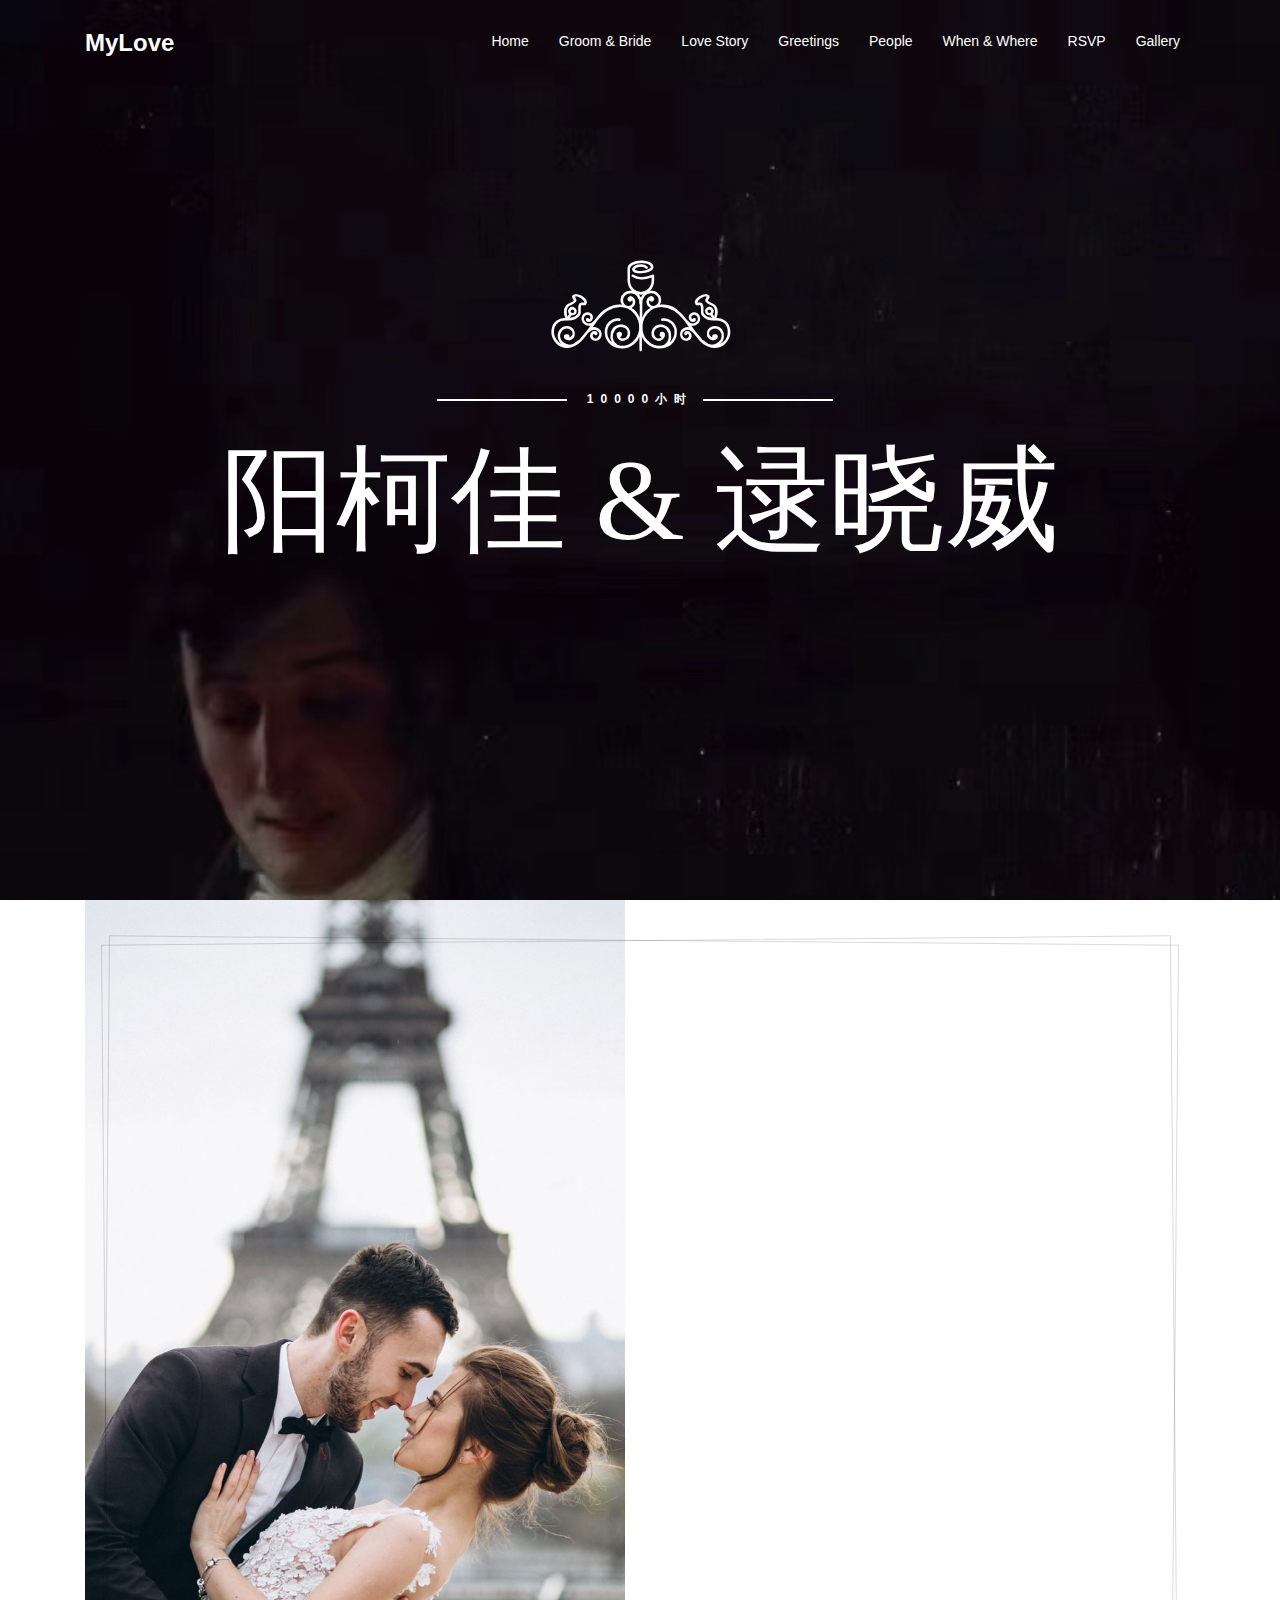
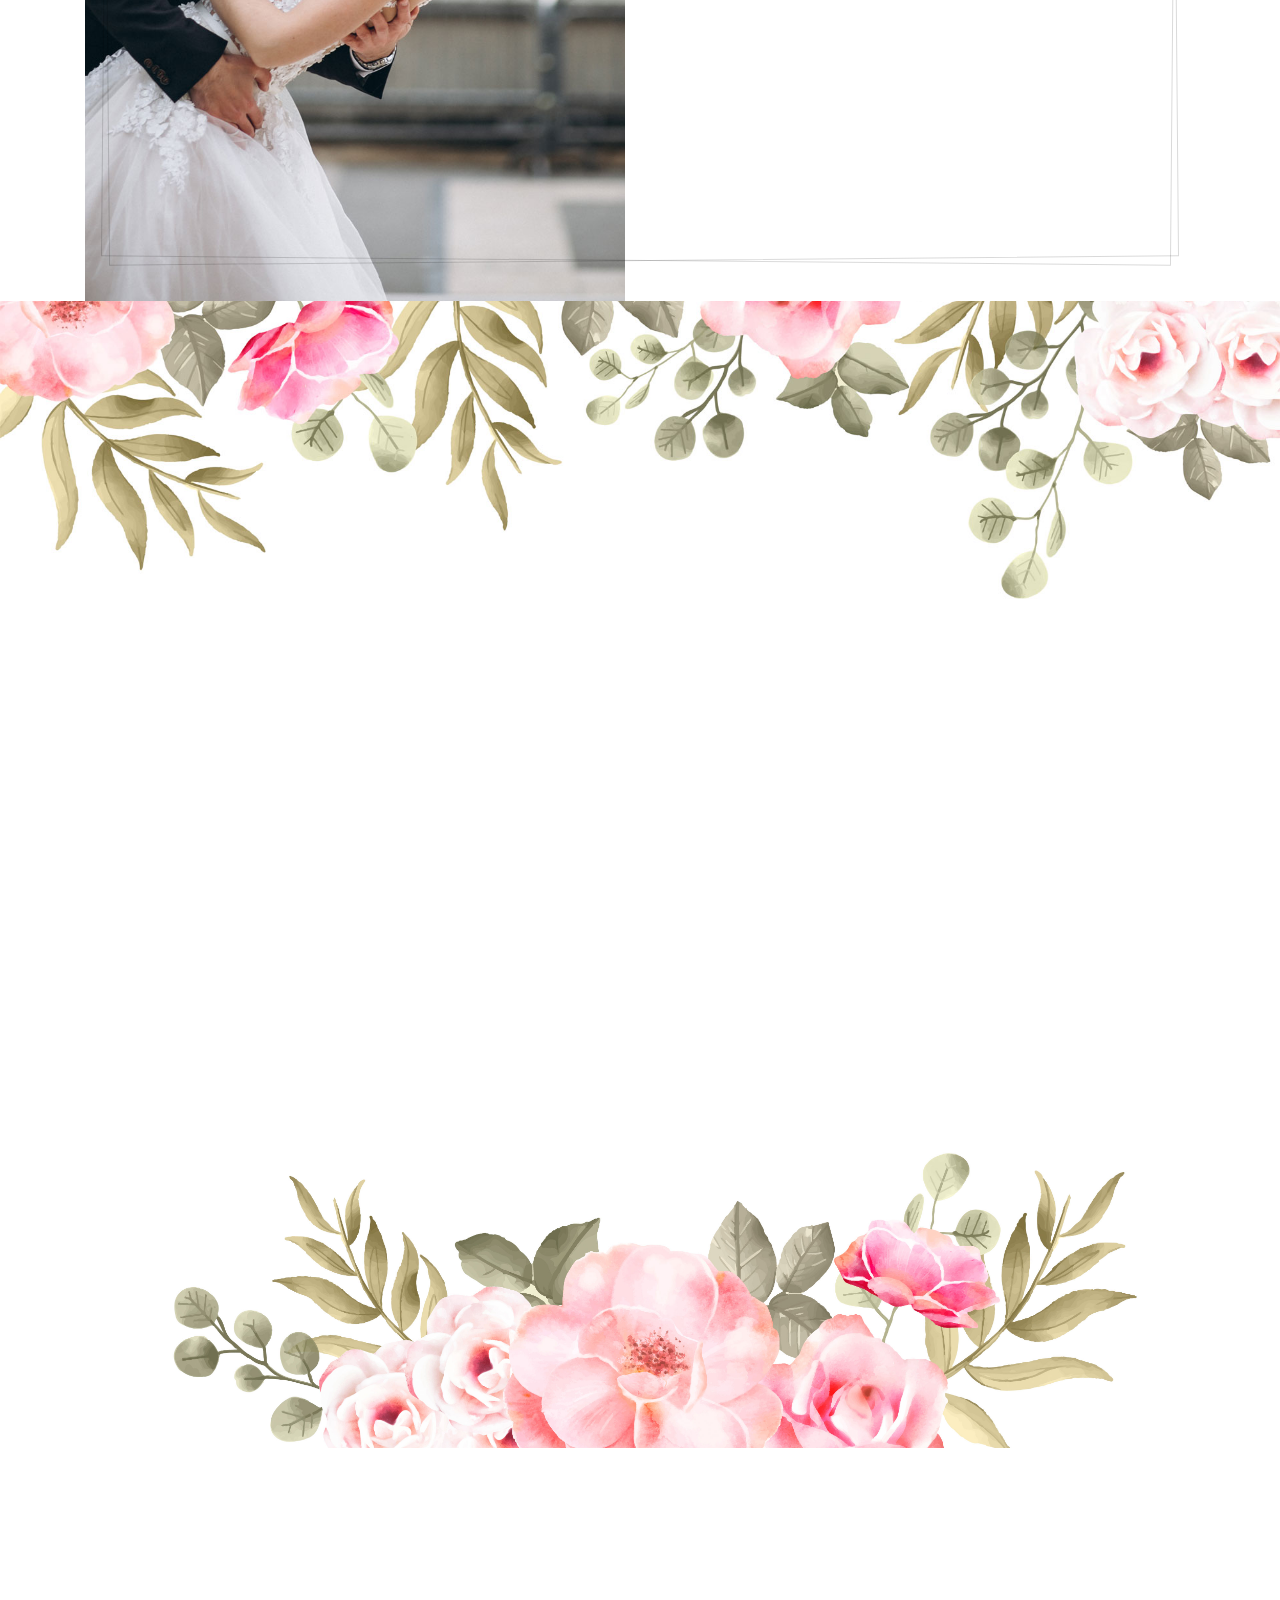
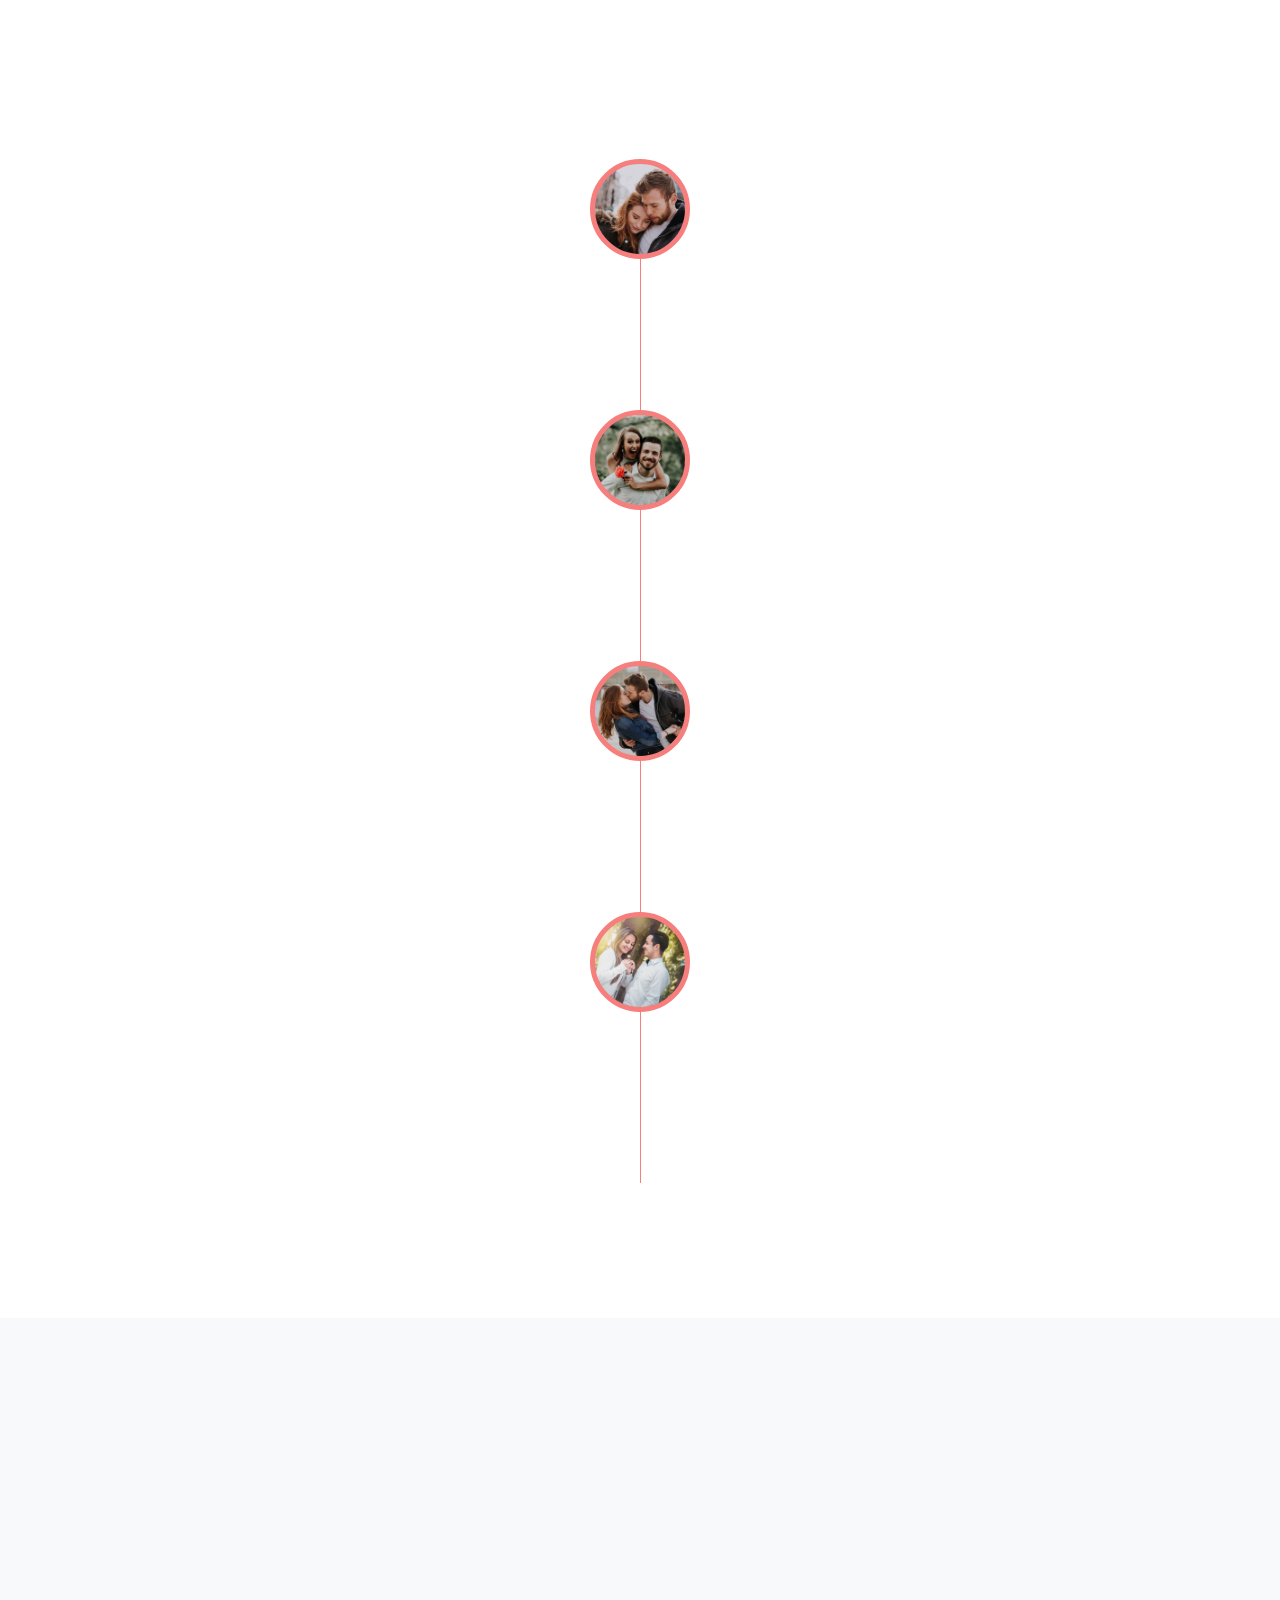
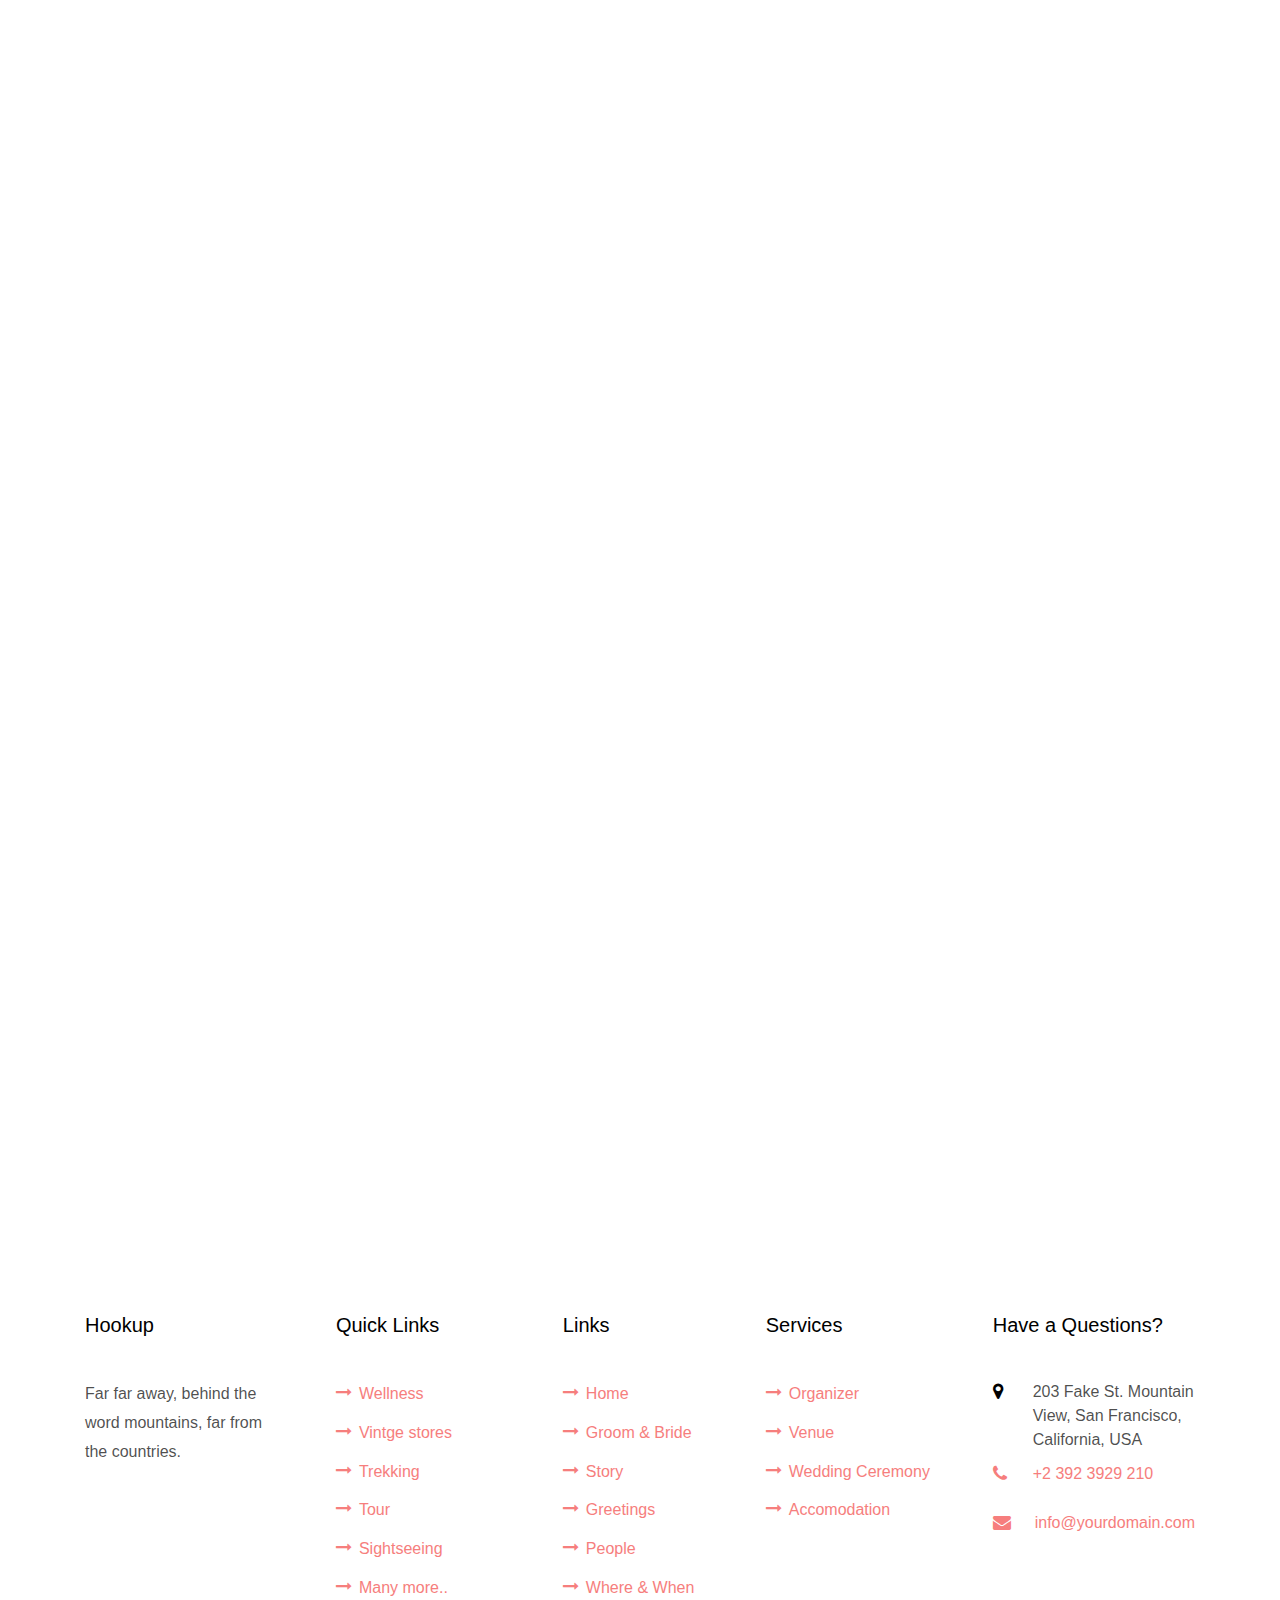
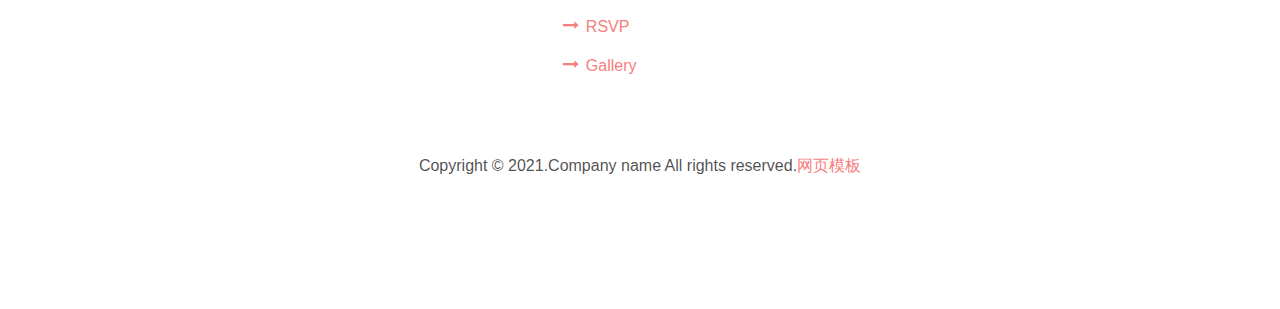
==== mylove/index.html @ 1fd3d2b0 "首页换成简历" ====
<!DOCTYPE html>
<html lang="en">
<head>
<title>Hookup - Free Bootstrap 4 Template by Colorlib</title>
<meta charset="utf-8">
<meta name="viewport" content="width=device-width, initial-scale=1, shrink-to-fit=no">

<link rel="stylesheet" href="static/css/open-iconic-bootstrap.min.css">
<link rel="stylesheet" href="static/css/animate.css">

<link rel="stylesheet" href="static/css/owl.carousel.min.css">
<link rel="stylesheet" href="static/css/owl.theme.default.min.css">
<link rel="stylesheet" href="static/css/magnific-popup.css">

<link rel="stylesheet" href="static/css/aos.css">

<link rel="stylesheet" href="static/css/ionicons.min.css">

<link rel="stylesheet" href="static/css/flaticon.css">
<link rel="stylesheet" href="static/css/icomoon.css">
<link rel="stylesheet" href="static/css/style.css">
</head>
<body data-spy="scroll" data-target=".site-navbar-target" data-offset="300">
<nav class="navbar navbar-expand-lg navbar-dark ftco_navbar bg-dark ftco-navbar-light site-navbar-target" id="ftco-navbar">
	<div class="container">
	  <a class="navbar-brand" href="">MyLove</a>
	  <button class="navbar-toggler js-fh5co-nav-toggle fh5co-nav-toggle" type="button" data-toggle="collapse" data-target="#ftco-nav" aria-controls="ftco-nav" aria-expanded="false" aria-label="Toggle navigation">
		<span class="oi oi-menu"></span> Menu
	  </button>

	  <div class="collapse navbar-collapse" id="ftco-nav">
		<ul class="navbar-nav nav ml-auto">
		  <li class="nav-item"><a href="#home-section" class="nav-link"><span>Home</span></a></li>
		  <li class="nav-item"><a href="#groom-bride-section" class="nav-link"><span>Groom &amp; Bride</span></a></li>
		  <li class="nav-item"><a href="#lovestory-section" class="nav-link"><span>Love Story</span></a></li>
		  <li class="nav-item"><a href="#greeting-section" class="nav-link"><span>Greetings</span></a></li>
		  <li class="nav-item"><a href="#people-section" class="nav-link"><span>People</span></a></li>
		  <li class="nav-item"><a href="#when-where-section" class="nav-link"><span>When &amp; Where</span></a></li>
		  <li class="nav-item"><a href="#rsvp-section" class="nav-link"><span>RSVP</span></a></li>
		  <li class="nav-item"><a href="#gallery-section" class="nav-link"><span>Gallery</span></a></li>
		</ul>
	  </div>
	</div>
  </nav>

  <section id="home" class="video-hero js-fullheight" style="height: 700px; background-image: url(static/image/bg_1.jpg); background-size:cover; background-position: top center;" data-stellar-background-ratio="0.5">
	<div class="overlay"></div>
		<a class="player" data-property="{videoURL:'#',containment:'#home', showControls:false, autoPlay:true, loop:true, mute:true, startAt:0, opacity:1, quality:'default',optimizeDisplay:true}"></a>
		<div class="container">
			<div class="row js-fullheight justify-content-center d-flex align-items-center">
				<div class="col-md-12">
					<div class="text text-center">
						<div class="icon">
							<span class="flaticon-rose-outline-variant-with-vines-and-leaves"></span>
						</div>
						<span class="subheading">10000小时</span>
						<h1>阳柯佳 &amp; 逯晓威</h1>
						<div id="timer" class="d-flex">
						  <div class="time" id="days"></div>
						  <div class="time pl-2" id="hours"></div>
						  <div class="time pl-4" id="minutes"></div>
						  <div class="time pl-4" id="seconds"></div>
						  <div class="time pl-4" id="seconds"></div>
						</div>
					</div>
				</div>
			</div>
		</div>
	</section>

	<section class="ftco-section ftco-about ftco-no-pt ftco-no-pb" id="groom-bride-section">
	<div class="container">
		<div class="row">
			<div class="col-md-12">
				<div class="wrap">
					<div class="row d-flex">
						<div class="col-md-6 d-flex">
							<div class="img d-flex align-self-stretch align-items-center" style="background-image:url(static/image/about.jpg);">
							</div>
						</div>
						<div class="col-md-6 py-md-5 text">
							<div class="py-md-4">
								<div class="row justify-content-start pb-3">
							  <div class="col-md-12 ftco-animate p-4 p-lg-5 text-center">
								<span class="subheading mb-4">Join us to celebrate <br>the wedding day of</span>
								<h2 class="mb-4">Francisco <span>&amp;</span> Laura</h2>
								<span class="icon flaticon-rose-variant-outline-with-vines"></span>
								<span class="subheading">Which is celebration on</span>
								<p class="time mb-4"><span>Dec | 28 | 2019</span></p>
								<span class="subheading mb-5">Starting at 2:00 <br> in the afternoon</span>
								<span class="subheading mb-5">Saint John Paul Church <br> in YorkNew.in</span>
							  </div>
							</div>
						</div>
					</div>
				</div>
			  </div>
		  </div>
		</div>
	</div>
</section>

<section class="ftco-section bg-section">
	<div class="overlay-top" style="background-image: url(static/image/top-bg.jpg);"></div>
	<div class="overlay-bottom" style="background-image: url(static/image/bottom-bg.jpg);"></div>
	<div class="container">
		<div class="row justify-content-center pb-5">
	  <div class="col-md-12 text-center heading-section ftco-animate">
		<span class="clone">Bride &amp; Groom</span>
		<h2 class="mb-3">Bride &amp; Groom</h2>
	  </div>
	</div>
	<div class="row justify-content-center">
		<div class="col-md-10">
			<div class="row">
				<div class="col-md-6 text-center d-flex align-items-stretch">
					<div class="bride-groom ftco-animate">
						<div class="img" style="background-image: url(static/image/groom.jpg);"></div>
						<div class="text mt-4 px-4">
							<h2>Francisco Fredricksen</h2>
							<p>Far far away, behind the word mountains, far from the countries Vokalia and Consonantia, there live the blind texts. Separated they live in Bookmarksgrove right at the coast of the Semantics, a large language ocean.</p>
						</div>
					</div>
				</div>
				<div class="col-md-6 text-center d-flex align-items-stretch">
					<div class="bride-groom ftco-animate">
						<div class="img" style="background-image: url(static/image/bride.jpg);"></div>
						<div class="text mt-4 px-4">
							<h2>Laura Moorey</h2>
							<p>Far far away, behind the word mountains, far from the countries Vokalia and Consonantia, there live the blind texts. Separated they live in Bookmarksgrove right at the coast of the Semantics, a large language ocean.</p>
						</div>
					</div>
				</div>
			</div>
		  </div>
	</div>
	</div>
</section>

<section class="ftco-section" id="lovestory-section">
	<div class="container">
		<div class="row justify-content-center pb-5">
	  <div class="col-md-12 text-center heading-section ftco-animate">
		<span class="clone">Love Story</span>
		<h2 class="mb-3">Love Story</h2>
	  </div>
	</div>
	<div class="row">
		<div class="col-md-12">
			<ul class="timeline animate-box">
						<li class="animate-box">
							<div class="timeline-badge" style="background-image:url(static/image/couple-1.jpg);"></div>
							<div class="timeline-panel ftco-animate text-md-right">
								<div class="overlay"></div>
								<div class="timeline-heading">
									<span class="date">June 10, 2021</span>
									<h3 class="timeline-title">First We Meet</h3>
								</div>
								<div class="timeline-body">
									<p>Far far away, behind the word mountains, far from the countries Vokalia and Consonantia, there live the blind texts. Separated they live in .</p>
								</div>
							</div>
						</li>
						<li class="timeline-inverted animate-box">
							<div class="timeline-badge" style="background-image:url(static/image/couple-2.jpg);"></div>
							<div class="timeline-panel ftco-animate">
								<div class="overlay overlay-2"></div>
								<div class="timeline-heading">
									<span class="date">June 10, 2021</span>
									<h3 class="timeline-title">First Date</h3>
								</div>
								<div class="timeline-body">
									<p>Far far away, behind the word mountains, far from the countries Vokalia and Consonantia, there live the blind texts. Separated they live in .</p>
								</div>
							</div>
						</li>
						<li class="animate-box">
							<div class="timeline-badge" style="background-image:url(static/image/couple-3.jpg);"></div>
							<div class="timeline-panel ftco-animate text-md-right">
								<div class="overlay"></div>
								<div class="timeline-heading">
									<span class="date">June 14, 2021</span>
									<h3 class="timeline-title">In A Relationship</h3>
								</div>
								<div class="timeline-body">
									<p>Far far away, behind the word mountains, far from the countries Vokalia and Consonantia, there live the blind texts. Separated they live in .</p>
								</div>
							</div>
						</li>
						<li class="timeline-inverted animate-box">
							<div class="timeline-badge" style="background-image:url(static/image/couple-4.jpg);"></div>
							<div class="timeline-panel ftco-animate">
								<div class="overlay overlay-2"></div>
								<div class="timeline-heading">
									<span class="date">May. 10, 2019</span>
									<h3 class="timeline-title">We're Engaged</h3>
								</div>
								<div class="timeline-body">
									<p>Far far away, behind the word mountains, far from the countries Vokalia and Consonantia, there live the blind texts. Separated they live in .</p>
								</div>
							</div>
						</li>
				</ul>
		</div>
	</div>
	</div>
</section>

<section class="ftco-section bg-light" id="greeting-section">
	<div class="container">
		<div class="row justify-content-center pb-5">
	  <div class="col-md-12 text-center heading-section ftco-animate">
		<span class="clone">Testimony</span>
		<h2 class="mb-3">Sweet Messages</h2>
	  </div>
	</div>
	<div class="row ftco-animate">
	  <div class="col-md-12">
		<div class="carousel-testimony owl-carousel ftco-owl">
		  <div class="item">
			<div class="testimony-wrap py-4">
			  <div class="text">
				<p class="mb-4">Far far away, behind the word mountains, far from the countries Vokalia and Consonantia, there live the blind texts.</p>
				<div class="d-flex align-items-center">
					<div class="user-img" style="background-image: url(static/image/person_1.jpg)"></div>
					<div class="pl-3">
						<p class="name">Roger Scott</p>
						<span class="position">Marketing Manager</span>
					  </div>
				  </div>
			  </div>
			</div>
		  </div>
		  <div class="item">
			<div class="testimony-wrap py-4">
			  <div class="text">
				<p class="mb-4">Far far away, behind the word mountains, far from the countries Vokalia and Consonantia, there live the blind texts.</p>
				<div class="d-flex align-items-center">
					<div class="user-img" style="background-image: url(static/image/person_2.jpg)"></div>
					<div class="pl-3">
						<p class="name">Roger Scott</p>
						<span class="position">Marketing Manager</span>
					  </div>
				  </div>
			  </div>
			</div>
		  </div>
		  <div class="item">
			<div class="testimony-wrap py-4">
			  <div class="text">
				<p class="mb-4">Far far away, behind the word mountains, far from the countries Vokalia and Consonantia, there live the blind texts.</p>
				<div class="d-flex align-items-center">
					<div class="user-img" style="background-image: url(static/image/person_3.jpg)"></div>
					<div class="pl-3">
						<p class="name">Roger Scott</p>
						<span class="position">Marketing Manager</span>
					  </div>
				  </div>
			  </div>
			</div>
		  </div>
		  <div class="item">
			<div class="testimony-wrap py-4">
			  <div class="text">
				<p class="mb-4">Far far away, behind the word mountains, far from the countries Vokalia and Consonantia, there live the blind texts.</p>
				<div class="d-flex align-items-center">
					<div class="user-img" style="background-image: url(static/image/person_1.jpg)"></div>
					<div class="pl-3">
						<p class="name">Roger Scott</p>
						<span class="position">Marketing Manager</span>
					  </div>
				  </div>
			  </div>
			</div>
		  </div>
		  <div class="item">
			<div class="testimony-wrap py-4">
			  <div class="text">
				<p class="mb-4">Far far away, behind the word mountains, far from the countries Vokalia and Consonantia, there live the blind texts.</p>
				<div class="d-flex align-items-center">
					<div class="user-img" style="background-image: url(static/image/person_2.jpg)"></div>
					<div class="pl-3">
						<p class="name">Roger Scott</p>
						<span class="position">Marketing Manager</span>
					  </div>
				  </div>
			  </div>
			</div>
		  </div>
		</div>
	  </div>
	</div>
	</div>
</section>

<section class="ftco-section" id="people-section">
	<div class="container-fluid px-md-5">
		<div class="row justify-content-center pb-5">
	  <div class="col-md-12 text-center heading-section ftco-animate">
		<span class="clone">People</span>
		<h2 class="mb-3">Family &amp; Friends</h2>
	  </div>
	</div>
	<div class="row">
		<div class="col-md-12">
			<div class="carousel-friends owl-carousel ftco-owl ftco-animate">
				<div class="item">
			<div class="people text-center">
						<div class="img" style="background-image: url(static/image/groom-men-1.jpg);"></div>
						<div class="text">
							<h3>Mark Tomy</h3>
							<span>Groomsmen</span>
						</div>
					</div>
		  </div>
		  <div class="item">
			<div class="people text-center">
						<div class="img" style="background-image: url(static/image/groom-men-2.jpg);"></div>
						<div class="text">
							<h3>John Henceworth</h3>
							<span>Groomsmen</span>
						</div>
					</div>
		  </div>
		  <div class="item">
			<div class="people text-center">
						<div class="img" style="background-image: url(static/image/groom-men-3.jpg);"></div>
						<div class="text">
							<h3>Rey Cooper</h3>
							<span>Groomsmen</span>
						</div>
					</div>
		  </div>
		  <div class="item">
			<div class="people text-center">
						<div class="img" style="background-image: url(static/image/groom-men-4.jpg);"></div>
						<div class="text">
							<h3>Robert Chan</h3>
							<span>Groomsmen</span>
						</div>
					</div>
		  </div>
		  <div class="item">
			<div class="people text-center">
						<div class="img" style="background-image: url(static/image/bridesmaid-1.jpg);"></div>
						<div class="text">
							<h3>Rose Jones</h3>
							<span>Bridesmaid</span>
						</div>
					</div>
		  </div>
		  <div class="item">
			<div class="people text-center">
						<div class="img" style="background-image: url(static/image/bridesmaid-2.jpg);"></div>
						<div class="text">
							<h3>Mary Dell</h3>
							<span>Bridesmaid</span>
						</div>
					</div>
		  </div>
		  <div class="item">
			<div class="people text-center">
						<div class="img" style="background-image: url(static/image/bridesmaid-3.jpg);"></div>
						<div class="text">
							<h3>Alicia Brean</h3>
							<span>Bridesmaid</span>
						</div>
					</div>
		  </div>
		  <div class="item">
			<div class="people text-center">
						<div class="img" style="background-image: url(static/image/bridesmaid-4.jpg);"></div>
						<div class="text">
							<h3>Angel Worth</h3>
							<span>Bridesmaid</span>
						</div>
					</div>
		  </div>
			</div>
		</div>
	</div>
	</div>
</section>

<section class="ftco-section bg-light" id="when-where-section">
	<div class="container">
		<div class="row justify-content-center pb-5">
	  <div class="col-md-12 text-center heading-section ftco-animate">
		<span class="clone">Place</span>
		<h2 class="mb-3">Place &amp; Time</h2>
	  </div>
	</div>
	<div class="row">
		<div class="col-md-4 ftco-animate">
			<div class="place img" style="background-image: url(static/image/place-1.jpg);">
				<div class="text text-center">
					<span class="icon flaticon-reception-bell"></span>
					<h3>The Reception</h3>
					<p><span>Saturday, 28, 2019</span><br><span>02:00 pm-10:00 pm</span></p>
					<p><span>203 Fake St. Mountain View, San Francisco, California, USA</span></p>
					<p><a href="#">+0 (123) 456 78 910</a></p>
					<p><a href="#" class="btn-custom">See Map</a></p>
				</div>
			</div>
		</div>
		<div class="col-md-4 ftco-animate">
			<div class="place img" style="background-image: url(static/image/place-2.jpg);">
				<div class="text text-center">
					<span class="icon flaticon-wedding-kiss"></span>
					<h3>The Ceremony</h3>
					<p><span>Saturday, 28, 2019</span><br><span>02:00 pm-10:00 pm</span></p>
					<p><span>203 Fake St. Mountain View, San Francisco, California, USA</span></p>
					<p><a href="#">+0 (123) 456 78 910</a></p>
					<p><a href="#" class="btn-custom">See Map</a></p>
				</div>
			</div>
		</div>
		<div class="col-md-4 ftco-animate">
			<div class="place img" style="background-image: url(static/image/place-3.jpg);">
				<div class="text text-center">
					<span class="icon flaticon-cake"></span>
					<h3>The Party</h3>
					<p><span>Saturday, 28, 2019</span><br><span>02:00 pm-10:00 pm</span></p>
					<p><span>203 Fake St. Mountain View, San Francisco, California, USA</span></p>
					<p><a href="#">+0 (123) 456 78 910</a></p>
					<p><a href="#" class="btn-custom">See Map</a></p>
				</div>
			</div>
		</div>
	</div>
	</div>
</section>

<section class="ftco-section bg-secondary" id="rsvp-section">
	<div class="container">
		<div class="row justify-content-center pb-5">
	  <div class="col-md-12 text-center heading-section ftco-animate">
		<span class="clone">RSVP</span>
		<h2 class="mb-3">Are Your Attending?</h2>
	  </div>
	</div>
	<div class="row justify-content-center">
		<div class="col-md-7">
			<form action="#" class="rsvp-form ftco-animate">
					<div class="">
						<div class="form-group">
							<input type="text" class="form-control" placeholder="Name">
						</div>
						<div class="form-group">
							<input type="text" class="form-control" placeholder="Your email">
						</div>
					</div>
					<div class="">
						<div class="form-group">
							<div class="form-field">
						<div class="select-wrap">
				  <div class="icon d-flex align-items-center justify-content-center"><span class="ion-ios-arrow-down"></span></div>
				  <select name="" id="" class="form-control">
					<option value="">Guest</option>
					<option value="">1</option>
					<option value="">2</option>
					<option value="">3</option>
					<option value="">4</option>
					<option value="">5</option>
				  </select>
				</div>
				  </div>
						</div>
					</div>
					<div class="">
						<div class="form-group">
				  <textarea name="" id="" cols="30" rows="2" class="form-control" placeholder="Message"></textarea>
				</div>
				<div class="form-group">
				  <input type="submit" value="I am attending" class="btn btn-primary py-3 px-4">
				</div>
					</div>
				</form>
		</div>
	</div>
	</div>
</section>

<section class="ftco-section" id="gallery-section">
	<div class="container-fluid px-md-4">
		<div class="row justify-content-center pb-5">
	  <div class="col-md-12 text-center heading-section ftco-animate">
		<span class="clone">Photos</span>
		<h2 class="mb-3">Gallery</h2>
	  </div>
	</div>
	<div class="row">
		<div class="col-md-3 ftco-animate">
			<a href="files/gallery-1.jpg" class="gallery img image-popup d-flex align-items-center justify-content-center" style="background-image: url();">
				<div class="icon d-flex align-items-center justify-content-center"><span class="ion-ios-image"></span></div>
			</a>
		</div>
		<div class="col-md-3 ftco-animate">
			<a href="files/gallery-2.jpg" class="gallery img image-popup d-flex align-items-center justify-content-center" style="background-image: url(static/image/gallery-2.jpg);">
				<div class="icon d-flex align-items-center justify-content-center"><span class="ion-ios-image"></span></div>
			</a>
		</div>
		<div class="col-md-3 ftco-animate">
			<a href="files/gallery-3.jpg" class="gallery img image-popup d-flex align-items-center justify-content-center" style="background-image: url(static/image/gallery-3.jpg);">
				<div class="icon d-flex align-items-center justify-content-center"><span class="ion-ios-image"></span></div>
			</a>
		</div>
		<div class="col-md-3 ftco-animate">
			<a href="files/gallery-4.jpg" class="gallery img image-popup d-flex align-items-center justify-content-center" style="background-image: url(static/image/gallery-4.jpg);">
				<div class="icon d-flex align-items-center justify-content-center"><span class="ion-ios-image"></span></div>
			</a>
		</div>
		<div class="col-md-3 ftco-animate">
			<a href="files/gallery-5.jpg" class="gallery img image-popup d-flex align-items-center justify-content-center" style="background-image: url(static/image/gallery-5.jpg);">
				<div class="icon d-flex align-items-center justify-content-center"><span class="ion-ios-image"></span></div>
			</a>
		</div>
		<div class="col-md-3 ftco-animate">
			<a href="files/gallery-6.jpg" class="gallery img image-popup d-flex align-items-center justify-content-center" style="background-image: url(static/image/gallery-6.jpg);">
				<div class="icon d-flex align-items-center justify-content-center"><span class="ion-ios-image"></span></div>
			</a>
		</div>
		<div class="col-md-3 ftco-animate">
			<a href="files/gallery-7.jpg" class="gallery img image-popup d-flex align-items-center justify-content-center" style="background-image: url(static/image/gallery-7.jpg);">
				<div class="icon d-flex align-items-center justify-content-center"><span class="ion-ios-image"></span></div>
			</a>
		</div>
		<div class="col-md-3 ftco-animate">
			<a href="files/gallery-8.jpg" class="gallery img image-popup d-flex align-items-center justify-content-center" style="background-image: url(static/image/gallery-8.jpg);">
				<div class="icon d-flex align-items-center justify-content-center"><span class="ion-ios-image"></span></div>
			</a>
		</div>
	</div>
	</div>
</section>

<footer class="ftco-footer ftco-section">
	<div class="overlay"></div>
  <div class="container">
	<div class="row mb-5">
	  <div class="col-md">
		<div class="ftco-footer-widget mb-4">
		  <h2 class="ftco-heading-2">Hookup</h2>
		  <p>Far far away, behind the word mountains, far from the countries.</p>
		  <ul class="ftco-footer-social list-unstyled mt-5">
			<li class="ftco-animate"><a href="#"><span class="icon-twitter"></span></a></li>
			<li class="ftco-animate"><a href="#"><span class="icon-facebook"></span></a></li>
			<li class="ftco-animate"><a href="#"><span class="icon-instagram"></span></a></li>
		  </ul>
		</div>
	  </div>
	  <div class="col-md">
		<div class="ftco-footer-widget mb-4 ml-md-4">
		  <h2 class="ftco-heading-2">Quick Links</h2>
		  <ul class="list-unstyled">
			<li><a href="#"><span class="icon-long-arrow-right mr-2"></span>Wellness</a></li>
			<li><a href="#"><span class="icon-long-arrow-right mr-2"></span>Vintge stores</a></li>
			<li><a href="#"><span class="icon-long-arrow-right mr-2"></span>Trekking</a></li>
			<li><a href="#"><span class="icon-long-arrow-right mr-2"></span>Tour</a></li>
			<li><a href="#"><span class="icon-long-arrow-right mr-2"></span>Sightseeing</a></li>
			<li><a href="#"><span class="icon-long-arrow-right mr-2"></span>Many more..</a></li>
		  </ul>
		</div>
	  </div>
	  <div class="col-md">
		<div class="ftco-footer-widget mb-4 ml-md-4">
		  <h2 class="ftco-heading-2">Links</h2>
		  <ul class="list-unstyled">
			<li><a href="#"><span class="icon-long-arrow-right mr-2"></span>Home</a></li>
			<li><a href="#"><span class="icon-long-arrow-right mr-2"></span>Groom &amp; Bride</a></li>
			<li><a href="#"><span class="icon-long-arrow-right mr-2"></span>Story</a></li>
			<li><a href="#"><span class="icon-long-arrow-right mr-2"></span>Greetings</a></li>
			<li><a href="#"><span class="icon-long-arrow-right mr-2"></span>People</a></li>
			<li><a href="#"><span class="icon-long-arrow-right mr-2"></span>Where &amp; When</a></li>
			<li><a href="#"><span class="icon-long-arrow-right mr-2"></span>RSVP</a></li>
			<li><a href="#"><span class="icon-long-arrow-right mr-2"></span>Gallery</a></li>
		  </ul>
		</div>
	  </div>
	  <div class="col-md">
		 <div class="ftco-footer-widget mb-4">
		  <h2 class="ftco-heading-2">Services</h2>
		  <ul class="list-unstyled">
			<li><a href="#"><span class="icon-long-arrow-right mr-2"></span>Organizer</a></li>
			<li><a href="#"><span class="icon-long-arrow-right mr-2"></span>Venue</a></li>
			<li><a href="#"><span class="icon-long-arrow-right mr-2"></span>Wedding Ceremony</a></li>
			<li><a href="#"><span class="icon-long-arrow-right mr-2"></span>Accomodation</a></li>
		  </ul>
		</div>
	  </div>
	  <div class="col-md">
		<div class="ftco-footer-widget mb-4">
			<h2 class="ftco-heading-2">Have a Questions?</h2>
			<div class="block-23 mb-3">
			  <ul>
				<li><span class="icon icon-map-marker"></span><span class="text">203 Fake St. Mountain View, San Francisco, California, USA</span></li>
				<li><a href="#"><span class="icon icon-phone"></span><span class="text">+2 392 3929 210</span></a></li>
				<li><a href="#"><span class="icon icon-envelope pr-4"></span><span class="text">info@yourdomain.com</span></a></li>
			  </ul>
			</div>
		</div>
	  </div>
	</div>
	<div class="row">
	  <div class="col-md-12 text-center">

		<p>Copyright &copy; 2021.Company name All rights reserved.<a target="_blank" href="https://sc.chinaz.com/moban/">&#x7F51;&#x9875;&#x6A21;&#x677F;</a></p>
	  </div>
	</div>
  </div>
</footer>

<!-- loader -->
<div id="ftco-loader" class="show fullscreen"><svg class="circular" width="48px" height="48px"><circle class="path-bg" cx="24" cy="24" r="22" fill="none" stroke-width="4" stroke="#eeeeee"></circle><circle class="path" cx="24" cy="24" r="22" fill="none" stroke-width="4" stroke-miterlimit="10" stroke="#F96D00"></circle></svg></div>


<script src="static/js/jquery.min.js"></script>
<script src="static/js/jquery-migrate-3.0.1.min.js"></script>
<script src="static/js/popper.min.js"></script>
<script src="static/js/bootstrap.min.js"></script>
<script src="static/js/jquery.easing.1.3.js"></script>
<script src="static/js/jquery.waypoints.min.js"></script>
<script src="static/js/jquery.stellar.min.js"></script>
<script src="static/js/owl.carousel.min.js"></script>
<script src="static/js/jquery.magnific-popup.min.js"></script>
<script src="static/js/aos.js"></script>
<script src="static/js/jquery.animateNumber.min.js"></script>
<script src="static/js/jquery.mb.YTPlayer.min.js"></script>
<script src="static/js/scrollax.min.js"></script>
<script src="static/js/google-map.js"></script>

<script src="static/js/main.js"></script>

</body>
</html>
---- mylove/static/css/flaticon.css ----
/*
  	Flaticon icon font: Flaticon
  	Creation date: 04/01/2019 13:45
  	*/


@font-face {
  font-family: "Flaticon";
  src: url("../font/Flaticon.eot");
  src: url("../font/Flaticon.eot#iefix") format("embedded-opentype"),
       url("../font/Flaticon.woff") format("woff"),
       url("../font/Flaticon.ttf") format("truetype"),
       url("https://www.17sucai.com/preview/2413762/2021-11-25/hunqing%20mb/%E2%95%97%CE%98%E2%95%9F%E2%88%9E%E2%95%A7%E2%88%9E%E2%95%99%C2%AA%E2%95%A9%E2%95%9C%E2%94%80%C3%BA%E2%96%91%CF%83/fonts/flaticon/font/Flaticon.svg#Flaticon") format("svg");
  font-weight: normal;
  font-style: normal;
}

@media screen and (-webkit-min-device-pixel-ratio:0) {
  @font-face {
    font-family: "Flaticon";
    src: url("https://www.17sucai.com/preview/2413762/2021-11-25/hunqing%20mb/%E2%95%97%CE%98%E2%95%9F%E2%88%9E%E2%95%A7%E2%88%9E%E2%95%99%C2%AA%E2%95%A9%E2%95%9C%E2%94%80%C3%BA%E2%96%91%CF%83/fonts/flaticon/font/Flaticon.svg#Flaticon") format("svg");
  }
}

[class^="flaticon-"]:before, [class*=" flaticon-"]:before,
[class^="flaticon-"]:after, [class*=" flaticon-"]:after {   
  font-family: Flaticon;
  font-style: normal;
  font-weight: normal;
  font-variant: normal;
  text-transform: none;
  line-height: 0;

  /* Better Font Rendering =========== */
  -webkit-font-smoothing: antialiased;
  -moz-osx-font-smoothing: grayscale;
}

.flaticon-rose-variant-outline-with-vines:before { content: "\f100"; }
.flaticon-rose-outline-variant-with-vines-and-leaves:before { content: "\f101"; }
.flaticon-reception-bell:before { content: "\f102"; }
.flaticon-wedding-kiss:before { content: "\f103"; }
.flaticon-cake:before { content: "\f104"; }
---- mylove/static/css/icomoon.css ----
@font-face {
  font-family: 'icomoon';
  src:  url('../font/icomoon.eot');
  src:  url('../font/icomoon.eot#iefix') format('embedded-opentype'),
    url('../font/icomoon.ttf') format('truetype'),
    url('../font/icomoon.woff') format('woff'),
    url('https://www.17sucai.com/preview/2413762/2021-11-25/hunqing%20mb/%E2%95%97%CE%98%E2%95%9F%E2%88%9E%E2%95%A7%E2%88%9E%E2%95%99%C2%AA%E2%95%A9%E2%95%9C%E2%94%80%C3%BA%E2%96%91%CF%83/fonts/icomoon/icomoon.svg?6tt51o#icomoon') format('svg');
  font-weight: normal;
  font-style: normal;
}

[class^="icon-"], [class*=" icon-"] {
  /* use !important to prevent issues with browser extensions that change fonts */
  font-family: 'icomoon' !important;
  speak: none;
  font-style: normal;
  font-weight: normal;
  font-variant: normal;
  text-transform: none;
  line-height: 1;

  /* Better Font Rendering =========== */
  -webkit-font-smoothing: antialiased;
  -moz-osx-font-smoothing: grayscale;
}

.icon-asterisk:before {
  content: "\f069";
}
.icon-plus:before {
  content: "\f067";
}
.icon-question:before {
  content: "\f128";
}
.icon-minus:before {
  content: "\f068";
}
.icon-glass:before {
  content: "\f000";
}
.icon-music:before {
  content: "\f001";
}
.icon-search:before {
  content: "\f002";
}
.icon-envelope-o:before {
  content: "\f003";
}
.icon-heart:before {
  content: "\f004";
}
.icon-star:before {
  content: "\f005";
}
.icon-star-o:before {
  content: "\f006";
}
.icon-user:before {
  content: "\f007";
}
.icon-film:before {
  content: "\f008";
}
.icon-th-large:before {
  content: "\f009";
}
.icon-th:before {
  content: "\f00a";
}
.icon-th-list:before {
  content: "\f00b";
}
.icon-check:before {
  content: "\f00c";
}
.icon-close:before {
  content: "\f00d";
}
.icon-remove:before {
  content: "\f00d";
}
.icon-times:before {
  content: "\f00d";
}
.icon-search-plus:before {
  content: "\f00e";
}
.icon-search-minus:before {
  content: "\f010";
}
.icon-power-off:before {
  content: "\f011";
}
.icon-signal:before {
  content: "\f012";
}
.icon-cog:before {
  content: "\f013";
}
.icon-gear:before {
  content: "\f013";
}
.icon-trash-o:before {
  content: "\f014";
}
.icon-home:before {
  content: "\f015";
}
.icon-file-o:before {
  content: "\f016";
}
.icon-clock-o:before {
  content: "\f017";
}
.icon-road:before {
  content: "\f018";
}
.icon-download:before {
  content: "\f019";
}
.icon-arrow-circle-o-down:before {
  content: "\f01a";
}
.icon-arrow-circle-o-up:before {
  content: "\f01b";
}
.icon-inbox:before {
  content: "\f01c";
}
.icon-play-circle-o:before {
  content: "\f01d";
}
.icon-repeat:before {
  content: "\f01e";
}
.icon-rotate-right:before {
  content: "\f01e";
}
.icon-refresh:before {
  content: "\f021";
}
.icon-list-alt:before {
  content: "\f022";
}
.icon-lock:before {
  content: "\f023";
}
.icon-flag:before {
  content: "\f024";
}
.icon-headphones:before {
  content: "\f025";
}
.icon-volume-off:before {
  content: "\f026";
}
.icon-volume-down:before {
  content: "\f027";
}
.icon-volume-up:before {
  content: "\f028";
}
.icon-qrcode:before {
  content: "\f029";
}
.icon-barcode:before {
  content: "\f02a";
}
.icon-tag:before {
  content: "\f02b";
}
.icon-tags:before {
  content: "\f02c";
}
.icon-book:before {
  content: "\f02d";
}
.icon-bookmark:before {
  content: "\f02e";
}
.icon-print:before {
  content: "\f02f";
}
.icon-camera:before {
  content: "\f030";
}
.icon-font:before {
  content: "\f031";
}
.icon-bold:before {
  content: "\f032";
}
.icon-italic:before {
  content: "\f033";
}
.icon-text-height:before {
  content: "\f034";
}
.icon-text-width:before {
  content: "\f035";
}
.icon-align-left:before {
  content: "\f036";
}
.icon-align-center:before {
  content: "\f037";
}
.icon-align-right:before {
  content: "\f038";
}
.icon-align-justify:before {
  content: "\f039";
}
.icon-list:before {
  content: "\f03a";
}
.icon-dedent:before {
  content: "\f03b";
}
.icon-outdent:before {
  content: "\f03b";
}
.icon-indent:before {
  content: "\f03c";
}
.icon-video-camera:before {
  content: "\f03d";
}
.icon-image:before {
  content: "\f03e";
}
.icon-photo:before {
  content: "\f03e";
}
.icon-picture-o:before {
  content: "\f03e";
}
.icon-pencil:before {
  content: "\f040";
}
.icon-map-marker:before {
  content: "\f041";
}
.icon-adjust:before {
  content: "\f042";
}
.icon-tint:before {
  content: "\f043";
}
.icon-edit:before {
  content: "\f044";
}
.icon-pencil-square-o:before {
  content: "\f044";
}
.icon-share-square-o:before {
  content: "\f045";
}
.icon-check-square-o:before {
  content: "\f046";
}
.icon-arrows:before {
  content: "\f047";
}
.icon-step-backward:before {
  content: "\f048";
}
.icon-fast-backward:before {
  content: "\f049";
}
.icon-backward:before {
  content: "\f04a";
}
.icon-play:before {
  content: "\f04b";
}
.icon-pause:before {
  content: "\f04c";
}
.icon-stop:before {
  content: "\f04d";
}
.icon-forward:before {
  content: "\f04e";
}
.icon-fast-forward:before {
  content: "\f050";
}
.icon-step-forward:before {
  content: "\f051";
}
.icon-eject:before {
  content: "\f052";
}
.icon-chevron-left:before {
  content: "\f053";
}
.icon-chevron-right:before {
  content: "\f054";
}
.icon-plus-circle:before {
  content: "\f055";
}
.icon-minus-circle:before {
  content: "\f056";
}
.icon-times-circle:before {
  content: "\f057";
}
.icon-check-circle:before {
  content: "\f058";
}
.icon-question-circle:before {
  content: "\f059";
}
.icon-info-circle:before {
  content: "\f05a";
}
.icon-crosshairs:before {
  content: "\f05b";
}
.icon-times-circle-o:before {
  content: "\f05c";
}
.icon-check-circle-o:before {
  content: "\f05d";
}
.icon-ban:before {
  content: "\f05e";
}
.icon-arrow-left:before {
  content: "\f060";
}
.icon-arrow-right:before {
  content: "\f061";
}
.icon-arrow-up:before {
  content: "\f062";
}
.icon-arrow-down:before {
  content: "\f063";
}
.icon-mail-forward:before {
  content: "\f064";
}
.icon-share:before {
  content: "\f064";
}
.icon-expand:before {
  content: "\f065";
}
.icon-compress:before {
  content: "\f066";
}
.icon-exclamation-circle:before {
  content: "\f06a";
}
.icon-gift:before {
  content: "\f06b";
}
.icon-leaf:before {
  content: "\f06c";
}
.icon-fire:before {
  content: "\f06d";
}
.icon-eye:before {
  content: "\f06e";
}
.icon-eye-slash:before {
  content: "\f070";
}
.icon-exclamation-triangle:before {
  content: "\f071";
}
.icon-warning:before {
  content: "\f071";
}
.icon-plane:before {
  content: "\f072";
}
.icon-calendar:before {
  content: "\f073";
}
.icon-random:before {
  content: "\f074";
}
.icon-comment:before {
  content: "\f075";
}
.icon-magnet:before {
  content: "\f076";
}
.icon-chevron-up:before {
  content: "\f077";
}
.icon-chevron-down:before {
  content: "\f078";
}
.icon-retweet:before {
  content: "\f079";
}
.icon-shopping-cart:before {
  content: "\f07a";
}
.icon-folder:before {
  content: "\f07b";
}
.icon-folder-open:before {
  content: "\f07c";
}
.icon-arrows-v:before {
  content: "\f07d";
}
.icon-arrows-h:before {
  content: "\f07e";
}
.icon-bar-chart:before {
  content: "\f080";
}
.icon-bar-chart-o:before {
  content: "\f080";
}
.icon-twitter-square:before {
  content: "\f081";
}
.icon-facebook-square:before {
  content: "\f082";
}
.icon-camera-retro:before {
  content: "\f083";
}
.icon-key:before {
  content: "\f084";
}
.icon-cogs:before {
  content: "\f085";
}
.icon-gears:before {
  content: "\f085";
}
.icon-comments:before {
  content: "\f086";
}
.icon-thumbs-o-up:before {
  content: "\f087";
}
.icon-thumbs-o-down:before {
  content: "\f088";
}
.icon-star-half:before {
  content: "\f089";
}
.icon-heart-o:before {
  content: "\f08a";
}
.icon-sign-out:before {
  content: "\f08b";
}
.icon-linkedin-square:before {
  content: "\f08c";
}
.icon-thumb-tack:before {
  content: "\f08d";
}
.icon-external-link:before {
  content: "\f08e";
}
.icon-sign-in:before {
  content: "\f090";
}
.icon-trophy:before {
  content: "\f091";
}
.icon-github-square:before {
  content: "\f092";
}
.icon-upload:before {
  content: "\f093";
}
.icon-lemon-o:before {
  content: "\f094";
}
.icon-phone:before {
  content: "\f095";
}
.icon-square-o:before {
  content: "\f096";
}
.icon-bookmark-o:before {
  content: "\f097";
}
.icon-phone-square:before {
  content: "\f098";
}
.icon-twitter:before {
  content: "\f099";
}
.icon-facebook:before {
  content: "\f09a";
}
.icon-facebook-f:before {
  content: "\f09a";
}
.icon-github:before {
  content: "\f09b";
}
.icon-unlock:before {
  content: "\f09c";
}
.icon-credit-card:before {
  content: "\f09d";
}
.icon-feed:before {
  content: "\f09e";
}
.icon-rss:before {
  content: "\f09e";
}
.icon-hdd-o:before {
  content: "\f0a0";
}
.icon-bullhorn:before {
  content: "\f0a1";
}
.icon-bell-o:before {
  content: "\f0a2";
}
.icon-certificate:before {
  content: "\f0a3";
}
.icon-hand-o-right:before {
  content: "\f0a4";
}
.icon-hand-o-left:before {
  content: "\f0a5";
}
.icon-hand-o-up:before {
  content: "\f0a6";
}
.icon-hand-o-down:before {
  content: "\f0a7";
}
.icon-arrow-circle-left:before {
  content: "\f0a8";
}
.icon-arrow-circle-right:before {
  content: "\f0a9";
}
.icon-arrow-circle-up:before {
  content: "\f0aa";
}
.icon-arrow-circle-down:before {
  content: "\f0ab";
}
.icon-globe:before {
  content: "\f0ac";
}
.icon-wrench:before {
  content: "\f0ad";
}
.icon-tasks:before {
  content: "\f0ae";
}
.icon-filter:before {
  content: "\f0b0";
}
.icon-briefcase:before {
  content: "\f0b1";
}
.icon-arrows-alt:before {
  content: "\f0b2";
}
.icon-group:before {
  content: "\f0c0";
}
.icon-users:before {
  content: "\f0c0";
}
.icon-chain:before {
  content: "\f0c1";
}
.icon-link:before {
  content: "\f0c1";
}
.icon-cloud:before {
  content: "\f0c2";
}
.icon-flask:before {
  content: "\f0c3";
}
.icon-cut:before {
  content: "\f0c4";
}
.icon-scissors:before {
  content: "\f0c4";
}
.icon-copy:before {
  content: "\f0c5";
}
.icon-files-o:before {
  content: "\f0c5";
}
.icon-paperclip:before {
  content: "\f0c6";
}
.icon-floppy-o:before {
  content: "\f0c7";
}
.icon-save:before {
  content: "\f0c7";
}
.icon-square:before {
  content: "\f0c8";
}
.icon-bars:before {
  content: "\f0c9";
}
.icon-navicon:before {
  content: "\f0c9";
}
.icon-reorder:before {
  content: "\f0c9";
}
.icon-list-ul:before {
  content: "\f0ca";
}
.icon-list-ol:before {
  content: "\f0cb";
}
.icon-strikethrough:before {
  content: "\f0cc";
}
.icon-underline:before {
  content: "\f0cd";
}
.icon-table:before {
  content: "\f0ce";
}
.icon-magic:before {
  content: "\f0d0";
}
.icon-truck:before {
  content: "\f0d1";
}
.icon-pinterest:before {
  content: "\f0d2";
}
.icon-pinterest-square:before {
  content: "\f0d3";
}
.icon-google-plus-square:before {
  content: "\f0d4";
}
.icon-google-plus:before {
  content: "\f0d5";
}
.icon-money:before {
  content: "\f0d6";
}
.icon-caret-down:before {
  content: "\f0d7";
}
.icon-caret-up:before {
  content: "\f0d8";
}
.icon-caret-left:before {
  content: "\f0d9";
}
.icon-caret-right:before {
  content: "\f0da";
}
.icon-columns:before {
  content: "\f0db";
}
.icon-sort:before {
  content: "\f0dc";
}
.icon-unsorted:before {
  content: "\f0dc";
}
.icon-sort-desc:before {
  content: "\f0dd";
}
.icon-sort-down:before {
  content: "\f0dd";
}
.icon-sort-asc:before {
  content: "\f0de";
}
.icon-sort-up:before {
  content: "\f0de";
}
.icon-envelope:before {
  content: "\f0e0";
}
.icon-linkedin:before {
  content: "\f0e1";
}
.icon-rotate-left:before {
  content: "\f0e2";
}
.icon-undo:before {
  content: "\f0e2";
}
.icon-gavel:before {
  content: "\f0e3";
}
.icon-legal:before {
  content: "\f0e3";
}
.icon-dashboard:before {
  content: "\f0e4";
}
.icon-tachometer:before {
  content: "\f0e4";
}
.icon-comment-o:before {
  content: "\f0e5";
}
.icon-comments-o:before {
  content: "\f0e6";
}
.icon-bolt:before {
  content: "\f0e7";
}
.icon-flash:before {
  content: "\f0e7";
}
.icon-sitemap:before {
  content: "\f0e8";
}
.icon-umbrella:before {
  content: "\f0e9";
}
.icon-clipboard:before {
  content: "\f0ea";
}
.icon-paste:before {
  content: "\f0ea";
}
.icon-lightbulb-o:before {
  content: "\f0eb";
}
.icon-exchange:before {
  content: "\f0ec";
}
.icon-cloud-download:before {
  content: "\f0ed";
}
.icon-cloud-upload:before {
  content: "\f0ee";
}
.icon-user-md:before {
  content: "\f0f0";
}
.icon-stethoscope:before {
  content: "\f0f1";
}
.icon-suitcase:before {
  content: "\f0f2";
}
.icon-bell:before {
  content: "\f0f3";
}
.icon-coffee:before {
  content: "\f0f4";
}
.icon-cutlery:before {
  content: "\f0f5";
}
.icon-file-text-o:before {
  content: "\f0f6";
}
.icon-building-o:before {
  content: "\f0f7";
}
.icon-hospital-o:before {
  content: "\f0f8";
}
.icon-ambulance:before {
  content: "\f0f9";
}
.icon-medkit:before {
  content: "\f0fa";
}
.icon-fighter-jet:before {
  content: "\f0fb";
}
.icon-beer:before {
  content: "\f0fc";
}
.icon-h-square:before {
  content: "\f0fd";
}
.icon-plus-square:before {
  content: "\f0fe";
}
.icon-angle-double-left:before {
  content: "\f100";
}
.icon-angle-double-right:before {
  content: "\f101";
}
.icon-angle-double-up:before {
  content: "\f102";
}
.icon-angle-double-down:before {
  content: "\f103";
}
.icon-angle-left:before {
  content: "\f104";
}
.icon-angle-right:before {
  content: "\f105";
}
.icon-angle-up:before {
  content: "\f106";
}
.icon-angle-down:before {
  content: "\f107";
}
.icon-desktop:before {
  content: "\f108";
}
.icon-laptop:before {
  content: "\f109";
}
.icon-tablet:before {
  content: "\f10a";
}
.icon-mobile:before {
  content: "\f10b";
}
.icon-mobile-phone:before {
  content: "\f10b";
}
.icon-circle-o:before {
  content: "\f10c";
}
.icon-quote-left:before {
  content: "\f10d";
}
.icon-quote-right:before {
  content: "\f10e";
}
.icon-spinner:before {
  content: "\f110";
}
.icon-circle:before {
  content: "\f111";
}
.icon-mail-reply:before {
  content: "\f112";
}
.icon-reply:before {
  content: "\f112";
}
.icon-github-alt:before {
  content: "\f113";
}
.icon-folder-o:before {
  content: "\f114";
}
.icon-folder-open-o:before {
  content: "\f115";
}
.icon-smile-o:before {
  content: "\f118";
}
.icon-frown-o:before {
  content: "\f119";
}
.icon-meh-o:before {
  content: "\f11a";
}
.icon-gamepad:before {
  content: "\f11b";
}
.icon-keyboard-o:before {
  content: "\f11c";
}
.icon-flag-o:before {
  content: "\f11d";
}
.icon-flag-checkered:before {
  content: "\f11e";
}
.icon-terminal:before {
  content: "\f120";
}
.icon-code:before {
  content: "\f121";
}
.icon-mail-reply-all:before {
  content: "\f122";
}
.icon-reply-all:before {
  content: "\f122";
}
.icon-star-half-empty:before {
  content: "\f123";
}
.icon-star-half-full:before {
  content: "\f123";
}
.icon-star-half-o:before {
  content: "\f123";
}
.icon-location-arrow:before {
  content: "\f124";
}
.icon-crop:before {
  content: "\f125";
}
.icon-code-fork:before {
  content: "\f126";
}
.icon-chain-broken:before {
  content: "\f127";
}
.icon-unlink:before {
  content: "\f127";
}
.icon-info:before {
  content: "\f129";
}
.icon-exclamation:before {
  content: "\f12a";
}
.icon-superscript:before {
  content: "\f12b";
}
.icon-subscript:before {
  content: "\f12c";
}
.icon-eraser:before {
  content: "\f12d";
}
.icon-puzzle-piece:before {
  content: "\f12e";
}
.icon-microphone:before {
  content: "\f130";
}
.icon-microphone-slash:before {
  content: "\f131";
}
.icon-shield:before {
  content: "\f132";
}
.icon-calendar-o:before {
  content: "\f133";
}
.icon-fire-extinguisher:before {
  content: "\f134";
}
.icon-rocket:before {
  content: "\f135";
}
.icon-maxcdn:before {
  content: "\f136";
}
.icon-chevron-circle-left:before {
  content: "\f137";
}
.icon-chevron-circle-right:before {
  content: "\f138";
}
.icon-chevron-circle-up:before {
  content: "\f139";
}
.icon-chevron-circle-down:before {
  content: "\f13a";
}
.icon-html5:before {
  content: "\f13b";
}
.icon-css3:before {
  content: "\f13c";
}
.icon-anchor:before {
  content: "\f13d";
}
.icon-unlock-alt:before {
  content: "\f13e";
}
.icon-bullseye:before {
  content: "\f140";
}
.icon-ellipsis-h:before {
  content: "\f141";
}
.icon-ellipsis-v:before {
  content: "\f142";
}
.icon-rss-square:before {
  content: "\f143";
}
.icon-play-circle:before {
  content: "\f144";
}
.icon-ticket:before {
  content: "\f145";
}
.icon-minus-square:before {
  content: "\f146";
}
.icon-minus-square-o:before {
  content: "\f147";
}
.icon-level-up:before {
  content: "\f148";
}
.icon-level-down:before {
  content: "\f149";
}
.icon-check-square:before {
  content: "\f14a";
}
.icon-pencil-square:before {
  content: "\f14b";
}
.icon-external-link-square:before {
  content: "\f14c";
}
.icon-share-square:before {
  content: "\f14d";
}
.icon-compass:before {
  content: "\f14e";
}
.icon-caret-square-o-down:before {
  content: "\f150";
}
.icon-toggle-down:before {
  content: "\f150";
}
.icon-caret-square-o-up:before {
  content: "\f151";
}
.icon-toggle-up:before {
  content: "\f151";
}
.icon-caret-square-o-right:before {
  content: "\f152";
}
.icon-toggle-right:before {
  content: "\f152";
}
.icon-eur:before {
  content: "\f153";
}
.icon-euro:before {
  content: "\f153";
}
.icon-gbp:before {
  content: "\f154";
}
.icon-dollar:before {
  content: "\f155";
}
.icon-usd:before {
  content: "\f155";
}
.icon-inr:before {
  content: "\f156";
}
.icon-rupee:before {
  content: "\f156";
}
.icon-cny:before {
  content: "\f157";
}
.icon-jpy:before {
  content: "\f157";
}
.icon-rmb:before {
  content: "\f157";
}
.icon-yen:before {
  content: "\f157";
}
.icon-rouble:before {
  content: "\f158";
}
.icon-rub:before {
  content: "\f158";
}
.icon-ruble:before {
  content: "\f158";
}
.icon-krw:before {
  content: "\f159";
}
.icon-won:before {
  content: "\f159";
}
.icon-bitcoin:before {
  content: "\f15a";
}
.icon-btc:before {
  content: "\f15a";
}
.icon-file:before {
  content: "\f15b";
}
.icon-file-text:before {
  content: "\f15c";
}
.icon-sort-alpha-asc:before {
  content: "\f15d";
}
.icon-sort-alpha-desc:before {
  content: "\f15e";
}
.icon-sort-amount-asc:before {
  content: "\f160";
}
.icon-sort-amount-desc:before {
  content: "\f161";
}
.icon-sort-numeric-asc:before {
  content: "\f162";
}
.icon-sort-numeric-desc:before {
  content: "\f163";
}
.icon-thumbs-up:before {
  content: "\f164";
}
.icon-thumbs-down:before {
  content: "\f165";
}
.icon-youtube-square:before {
  content: "\f166";
}
.icon-youtube:before {
  content: "\f167";
}
.icon-xing:before {
  content: "\f168";
}
.icon-xing-square:before {
  content: "\f169";
}
.icon-youtube-play:before {
  content: "\f16a";
}
.icon-dropbox:before {
  content: "\f16b";
}
.icon-stack-overflow:before {
  content: "\f16c";
}
.icon-instagram:before {
  content: "\f16d";
}
.icon-flickr:before {
  content: "\f16e";
}
.icon-adn:before {
  content: "\f170";
}
.icon-bitbucket:before {
  content: "\f171";
}
.icon-bitbucket-square:before {
  content: "\f172";
}
.icon-tumblr:before {
  content: "\f173";
}
.icon-tumblr-square:before {
  content: "\f174";
}
.icon-long-arrow-down:before {
  content: "\f175";
}
.icon-long-arrow-up:before {
  content: "\f176";
}
.icon-long-arrow-left:before {
  content: "\f177";
}
.icon-long-arrow-right:before {
  content: "\f178";
}
.icon-apple:before {
  content: "\f179";
}
.icon-windows:before {
  content: "\f17a";
}
.icon-android:before {
  content: "\f17b";
}
.icon-linux:before {
  content: "\f17c";
}
.icon-dribbble:before {
  content: "\f17d";
}
.icon-skype:before {
  content: "\f17e";
}
.icon-foursquare:before {
  content: "\f180";
}
.icon-trello:before {
  content: "\f181";
}
.icon-female:before {
  content: "\f182";
}
.icon-male:before {
  content: "\f183";
}
.icon-gittip:before {
  content: "\f184";
}
.icon-gratipay:before {
  content: "\f184";
}
.icon-sun-o:before {
  content: "\f185";
}
.icon-moon-o:before {
  content: "\f186";
}
.icon-archive:before {
  content: "\f187";
}
.icon-bug:before {
  content: "\f188";
}
.icon-vk:before {
  content: "\f189";
}
.icon-weibo:before {
  content: "\f18a";
}
.icon-renren:before {
  content: "\f18b";
}
.icon-pagelines:before {
  content: "\f18c";
}
.icon-stack-exchange:before {
  content: "\f18d";
}
.icon-arrow-circle-o-right:before {
  content: "\f18e";
}
.icon-arrow-circle-o-left:before {
  content: "\f190";
}
.icon-caret-square-o-left:before {
  content: "\f191";
}
.icon-toggle-left:before {
  content: "\f191";
}
.icon-dot-circle-o:before {
  content: "\f192";
}
.icon-wheelchair:before {
  content: "\f193";
}
.icon-vimeo-square:before {
  content: "\f194";
}
.icon-try:before {
  content: "\f195";
}
.icon-turkish-lira:before {
  content: "\f195";
}
.icon-plus-square-o:before {
  content: "\f196";
}
.icon-space-shuttle:before {
  content: "\f197";
}
.icon-slack:before {
  content: "\f198";
}
.icon-envelope-square:before {
  content: "\f199";
}
.icon-wordpress:before {
  content: "\f19a";
}
.icon-openid:before {
  content: "\f19b";
}
.icon-bank:before {
  content: "\f19c";
}
.icon-institution:before {
  content: "\f19c";
}
.icon-university:before {
  content: "\f19c";
}
.icon-graduation-cap:before {
  content: "\f19d";
}
.icon-mortar-board:before {
  content: "\f19d";
}
.icon-yahoo:before {
  content: "\f19e";
}
.icon-google:before {
  content: "\f1a0";
}
.icon-reddit:before {
  content: "\f1a1";
}
.icon-reddit-square:before {
  content: "\f1a2";
}
.icon-stumbleupon-circle:before {
  content: "\f1a3";
}
.icon-stumbleupon:before {
  content: "\f1a4";
}
.icon-delicious:before {
  content: "\f1a5";
}
.icon-digg:before {
  content: "\f1a6";
}
.icon-pied-piper-pp:before {
  content: "\f1a7";
}
.icon-pied-piper-alt:before {
  content: "\f1a8";
}
.icon-drupal:before {
  content: "\f1a9";
}
.icon-joomla:before {
  content: "\f1aa";
}
.icon-language:before {
  content: "\f1ab";
}
.icon-fax:before {
  content: "\f1ac";
}
.icon-building:before {
  content: "\f1ad";
}
.icon-child:before {
  content: "\f1ae";
}
.icon-paw:before {
  content: "\f1b0";
}
.icon-spoon:before {
  content: "\f1b1";
}
.icon-cube:before {
  content: "\f1b2";
}
.icon-cubes:before {
  content: "\f1b3";
}
.icon-behance:before {
  content: "\f1b4";
}
.icon-behance-square:before {
  content: "\f1b5";
}
.icon-steam:before {
  content: "\f1b6";
}
.icon-steam-square:before {
  content: "\f1b7";
}
.icon-recycle:before {
  content: "\f1b8";
}
.icon-automobile:before {
  content: "\f1b9";
}
.icon-car:before {
  content: "\f1b9";
}
.icon-cab:before {
  content: "\f1ba";
}
.icon-taxi:before {
  content: "\f1ba";
}
.icon-tree:before {
  content: "\f1bb";
}
.icon-spotify:before {
  content: "\f1bc";
}
.icon-deviantart:before {
  content: "\f1bd";
}
.icon-soundcloud:before {
  content: "\f1be";
}
.icon-database:before {
  content: "\f1c0";
}
.icon-file-pdf-o:before {
  content: "\f1c1";
}
.icon-file-word-o:before {
  content: "\f1c2";
}
.icon-file-excel-o:before {
  content: "\f1c3";
}
.icon-file-powerpoint-o:before {
  content: "\f1c4";
}
.icon-file-image-o:before {
  content: "\f1c5";
}
.icon-file-photo-o:before {
  content: "\f1c5";
}
.icon-file-picture-o:before {
  content: "\f1c5";
}
.icon-file-archive-o:before {
  content: "\f1c6";
}
.icon-file-zip-o:before {
  content: "\f1c6";
}
.icon-file-audio-o:before {
  content: "\f1c7";
}
.icon-file-sound-o:before {
  content: "\f1c7";
}
.icon-file-movie-o:before {
  content: "\f1c8";
}
.icon-file-video-o:before {
  content: "\f1c8";
}
.icon-file-code-o:before {
  content: "\f1c9";
}
.icon-vine:before {
  content: "\f1ca";
}
.icon-codepen:before {
  content: "\f1cb";
}
.icon-jsfiddle:before {
  content: "\f1cc";
}
.icon-life-bouy:before {
  content: "\f1cd";
}
.icon-life-buoy:before {
  content: "\f1cd";
}
.icon-life-ring:before {
  content: "\f1cd";
}
.icon-life-saver:before {
  content: "\f1cd";
}
.icon-support:before {
  content: "\f1cd";
}
.icon-circle-o-notch:before {
  content: "\f1ce";
}
.icon-ra:before {
  content: "\f1d0";
}
.icon-rebel:before {
  content: "\f1d0";
}
.icon-resistance:before {
  content: "\f1d0";
}
.icon-empire:before {
  content: "\f1d1";
}
.icon-ge:before {
  content: "\f1d1";
}
.icon-git-square:before {
  content: "\f1d2";
}
.icon-git:before {
  content: "\f1d3";
}
.icon-hacker-news:before {
  content: "\f1d4";
}
.icon-y-combinator-square:before {
  content: "\f1d4";
}
.icon-yc-square:before {
  content: "\f1d4";
}
.icon-tencent-weibo:before {
  content: "\f1d5";
}
.icon-qq:before {
  content: "\f1d6";
}
.icon-wechat:before {
  content: "\f1d7";
}
.icon-weixin:before {
  content: "\f1d7";
}
.icon-paper-plane:before {
  content: "\f1d8";
}
.icon-send:before {
  content: "\f1d8";
}
.icon-paper-plane-o:before {
  content: "\f1d9";
}
.icon-send-o:before {
  content: "\f1d9";
}
.icon-history:before {
  content: "\f1da";
}
.icon-circle-thin:before {
  content: "\f1db";
}
.icon-header:before {
  content: "\f1dc";
}
.icon-paragraph:before {
  content: "\f1dd";
}
.icon-sliders:before {
  content: "\f1de";
}
.icon-share-alt:before {
  content: "\f1e0";
}
.icon-share-alt-square:before {
  content: "\f1e1";
}
.icon-bomb:before {
  content: "\f1e2";
}
.icon-futbol-o:before {
  content: "\f1e3";
}
.icon-soccer-ball-o:before {
  content: "\f1e3";
}
.icon-tty:before {
  content: "\f1e4";
}
.icon-binoculars:before {
  content: "\f1e5";
}
.icon-plug:before {
  content: "\f1e6";
}
.icon-slideshare:before {
  content: "\f1e7";
}
.icon-twitch:before {
  content: "\f1e8";
}
.icon-yelp:before {
  content: "\f1e9";
}
.icon-newspaper-o:before {
  content: "\f1ea";
}
.icon-wifi:before {
  content: "\f1eb";
}
.icon-calculator:before {
  content: "\f1ec";
}
.icon-paypal:before {
  content: "\f1ed";
}
.icon-google-wallet:before {
  content: "\f1ee";
}
.icon-cc-visa:before {
  content: "\f1f0";
}
.icon-cc-mastercard:before {
  content: "\f1f1";
}
.icon-cc-discover:before {
  content: "\f1f2";
}
.icon-cc-amex:before {
  content: "\f1f3";
}
.icon-cc-paypal:before {
  content: "\f1f4";
}
.icon-cc-stripe:before {
  content: "\f1f5";
}
.icon-bell-slash:before {
  content: "\f1f6";
}
.icon-bell-slash-o:before {
  content: "\f1f7";
}
.icon-trash:before {
  content: "\f1f8";
}
.icon-copyright:before {
  content: "\f1f9";
}
.icon-at:before {
  content: "\f1fa";
}
.icon-eyedropper:before {
  content: "\f1fb";
}
.icon-paint-brush:before {
  content: "\f1fc";
}
.icon-birthday-cake:before {
  content: "\f1fd";
}
.icon-area-chart:before {
  content: "\f1fe";
}
.icon-pie-chart:before {
  content: "\f200";
}
.icon-line-chart:before {
  content: "\f201";
}
.icon-lastfm:before {
  content: "\f202";
}
.icon-lastfm-square:before {
  content: "\f203";
}
.icon-toggle-off:before {
  content: "\f204";
}
.icon-toggle-on:before {
  content: "\f205";
}
.icon-bicycle:before {
  content: "\f206";
}
.icon-bus:before {
  content: "\f207";
}
.icon-ioxhost:before {
  content: "\f208";
}
.icon-angellist:before {
  content: "\f209";
}
.icon-cc:before {
  content: "\f20a";
}
.icon-ils:before {
  content: "\f20b";
}
.icon-shekel:before {
  content: "\f20b";
}
.icon-sheqel:before {
  content: "\f20b";
}
.icon-meanpath:before {
  content: "\f20c";
}
.icon-buysellads:before {
  content: "\f20d";
}
.icon-connectdevelop:before {
  content: "\f20e";
}
.icon-dashcube:before {
  content: "\f210";
}
.icon-forumbee:before {
  content: "\f211";
}
.icon-leanpub:before {
  content: "\f212";
}
.icon-sellsy:before {
  content: "\f213";
}
.icon-shirtsinbulk:before {
  content: "\f214";
}
.icon-simplybuilt:before {
  content: "\f215";
}
.icon-skyatlas:before {
  content: "\f216";
}
.icon-cart-plus:before {
  content: "\f217";
}
.icon-cart-arrow-down:before {
  content: "\f218";
}
.icon-diamond:before {
  content: "\f219";
}
.icon-ship:before {
  content: "\f21a";
}
.icon-user-secret:before {
  content: "\f21b";
}
.icon-motorcycle:before {
  content: "\f21c";
}
.icon-street-view:before {
  content: "\f21d";
}
.icon-heartbeat:before {
  content: "\f21e";
}
.icon-venus:before {
  content: "\f221";
}
.icon-mars:before {
  content: "\f222";
}
.icon-mercury:before {
  content: "\f223";
}
.icon-intersex:before {
  content: "\f224";
}
.icon-transgender:before {
  content: "\f224";
}
.icon-transgender-alt:before {
  content: "\f225";
}
.icon-venus-double:before {
  content: "\f226";
}
.icon-mars-double:before {
  content: "\f227";
}
.icon-venus-mars:before {
  content: "\f228";
}
.icon-mars-stroke:before {
  content: "\f229";
}
.icon-mars-stroke-v:before {
  content: "\f22a";
}
.icon-mars-stroke-h:before {
  content: "\f22b";
}
.icon-neuter:before {
  content: "\f22c";
}
.icon-genderless:before {
  content: "\f22d";
}
.icon-facebook-official:before {
  content: "\f230";
}
.icon-pinterest-p:before {
  content: "\f231";
}
.icon-whatsapp:before {
  content: "\f232";
}
.icon-server:before {
  content: "\f233";
}
.icon-user-plus:before {
  content: "\f234";
}
.icon-user-times:before {
  content: "\f235";
}
.icon-bed:before {
  content: "\f236";
}
.icon-hotel:before {
  content: "\f236";
}
.icon-viacoin:before {
  content: "\f237";
}
.icon-train:before {
  content: "\f238";
}
.icon-subway:before {
  content: "\f239";
}
.icon-medium:before {
  content: "\f23a";
}
.icon-y-combinator:before {
  content: "\f23b";
}
.icon-yc:before {
  content: "\f23b";
}
.icon-optin-monster:before {
  content: "\f23c";
}
.icon-opencart:before {
  content: "\f23d";
}
.icon-expeditedssl:before {
  content: "\f23e";
}
.icon-battery:before {
  content: "\f240";
}
.icon-battery-4:before {
  content: "\f240";
}
.icon-battery-full:before {
  content: "\f240";
}
.icon-battery-3:before {
  content: "\f241";
}
.icon-battery-three-quarters:before {
  content: "\f241";
}
.icon-battery-2:before {
  content: "\f242";
}
.icon-battery-half:before {
  content: "\f242";
}
.icon-battery-1:before {
  content: "\f243";
}
.icon-battery-quarter:before {
  content: "\f243";
}
.icon-battery-0:before {
  content: "\f244";
}
.icon-battery-empty:before {
  content: "\f244";
}
.icon-mouse-pointer:before {
  content: "\f245";
}
.icon-i-cursor:before {
  content: "\f246";
}
.icon-object-group:before {
  content: "\f247";
}
.icon-object-ungroup:before {
  content: "\f248";
}
.icon-sticky-note:before {
  content: "\f249";
}
.icon-sticky-note-o:before {
  content: "\f24a";
}
.icon-cc-jcb:before {
  content: "\f24b";
}
.icon-cc-diners-club:before {
  content: "\f24c";
}
.icon-clone:before {
  content: "\f24d";
}
.icon-balance-scale:before {
  content: "\f24e";
}
.icon-hourglass-o:before {
  content: "\f250";
}
.icon-hourglass-1:before {
  content: "\f251";
}
.icon-hourglass-start:before {
  content: "\f251";
}
.icon-hourglass-2:before {
  content: "\f252";
}
.icon-hourglass-half:before {
  content: "\f252";
}
.icon-hourglass-3:before {
  content: "\f253";
}
.icon-hourglass-end:before {
  content: "\f253";
}
.icon-hourglass:before {
  content: "\f254";
}
.icon-hand-grab-o:before {
  content: "\f255";
}
.icon-hand-rock-o:before {
  content: "\f255";
}
.icon-hand-paper-o:before {
  content: "\f256";
}
.icon-hand-stop-o:before {
  content: "\f256";
}
.icon-hand-scissors-o:before {
  content: "\f257";
}
.icon-hand-lizard-o:before {
  content: "\f258";
}
.icon-hand-spock-o:before {
  content: "\f259";
}
.icon-hand-pointer-o:before {
  content: "\f25a";
}
.icon-hand-peace-o:before {
  content: "\f25b";
}
.icon-trademark:before {
  content: "\f25c";
}
.icon-registered:before {
  content: "\f25d";
}
.icon-creative-commons:before {
  content: "\f25e";
}
.icon-gg:before {
  content: "\f260";
}
.icon-gg-circle:before {
  content: "\f261";
}
.icon-tripadvisor:before {
  content: "\f262";
}
.icon-odnoklassniki:before {
  content: "\f263";
}
.icon-odnoklassniki-square:before {
  content: "\f264";
}
.icon-get-pocket:before {
  content: "\f265";
}
.icon-wikipedia-w:before {
  content: "\f266";
}
.icon-safari:before {
  content: "\f267";
}
.icon-chrome:before {
  content: "\f268";
}
.icon-firefox:before {
  content: "\f269";
}
.icon-opera:before {
  content: "\f26a";
}
.icon-internet-explorer:before {
  content: "\f26b";
}
.icon-television:before {
  content: "\f26c";
}
.icon-tv:before {
  content: "\f26c";
}
.icon-contao:before {
  content: "\f26d";
}
.icon-500px:before {
  content: "\f26e";
}
.icon-amazon:before {
  content: "\f270";
}
.icon-calendar-plus-o:before {
  content: "\f271";
}
.icon-calendar-minus-o:before {
  content: "\f272";
}
.icon-calendar-times-o:before {
  content: "\f273";
}
.icon-calendar-check-o:before {
  content: "\f274";
}
.icon-industry:before {
  content: "\f275";
}
.icon-map-pin:before {
  content: "\f276";
}
.icon-map-signs:before {
  content: "\f277";
}
.icon-map-o:before {
  content: "\f278";
}
.icon-map:before {
  content: "\f279";
}
.icon-commenting:before {
  content: "\f27a";
}
.icon-commenting-o:before {
  content: "\f27b";
}
.icon-houzz:before {
  content: "\f27c";
}
.icon-vimeo:before {
  content: "\f27d";
}
.icon-black-tie:before {
  content: "\f27e";
}
.icon-fonticons:before {
  content: "\f280";
}
.icon-reddit-alien:before {
  content: "\f281";
}
.icon-edge:before {
  content: "\f282";
}
.icon-credit-card-alt:before {
  content: "\f283";
}
.icon-codiepie:before {
  content: "\f284";
}
.icon-modx:before {
  content: "\f285";
}
.icon-fort-awesome:before {
  content: "\f286";
}
.icon-usb:before {
  content: "\f287";
}
.icon-product-hunt:before {
  content: "\f288";
}
.icon-mixcloud:before {
  content: "\f289";
}
.icon-scribd:before {
  content: "\f28a";
}
.icon-pause-circle:before {
  content: "\f28b";
}
.icon-pause-circle-o:before {
  content: "\f28c";
}
.icon-stop-circle:before {
  content: "\f28d";
}
.icon-stop-circle-o:before {
  content: "\f28e";
}
.icon-shopping-bag:before {
  content: "\f290";
}
.icon-shopping-basket:before {
  content: "\f291";
}
.icon-hashtag:before {
  content: "\f292";
}
.icon-bluetooth:before {
  content: "\f293";
}
.icon-bluetooth-b:before {
  content: "\f294";
}
.icon-percent:before {
  content: "\f295";
}
.icon-gitlab:before {
  content: "\f296";
}
.icon-wpbeginner:before {
  content: "\f297";
}
.icon-wpforms:before {
  content: "\f298";
}
.icon-envira:before {
  content: "\f299";
}
.icon-universal-access:before {
  content: "\f29a";
}
.icon-wheelchair-alt:before {
  content: "\f29b";
}
.icon-question-circle-o:before {
  content: "\f29c";
}
.icon-blind:before {
  content: "\f29d";
}
.icon-audio-description:before {
  content: "\f29e";
}
.icon-volume-control-phone:before {
  content: "\f2a0";
}
.icon-braille:before {
  content: "\f2a1";
}
.icon-assistive-listening-systems:before {
  content: "\f2a2";
}
.icon-american-sign-language-interpreting:before {
  content: "\f2a3";
}
.icon-asl-interpreting:before {
  content: "\f2a3";
}
.icon-deaf:before {
  content: "\f2a4";
}
.icon-deafness:before {
  content: "\f2a4";
}
.icon-hard-of-hearing:before {
  content: "\f2a4";
}
.icon-glide:before {
  content: "\f2a5";
}
.icon-glide-g:before {
  content: "\f2a6";
}
.icon-sign-language:before {
  content: "\f2a7";
}
.icon-signing:before {
  content: "\f2a7";
}
.icon-low-vision:before {
  content: "\f2a8";
}
.icon-viadeo:before {
  content: "\f2a9";
}
.icon-viadeo-square:before {
  content: "\f2aa";
}
.icon-snapchat:before {
  content: "\f2ab";
}
.icon-snapchat-ghost:before {
  content: "\f2ac";
}
.icon-snapchat-square:before {
  content: "\f2ad";
}
.icon-pied-piper:before {
  content: "\f2ae";
}
.icon-first-order:before {
  content: "\f2b0";
}
.icon-yoast:before {
  content: "\f2b1";
}
.icon-themeisle:before {
  content: "\f2b2";
}
.icon-google-plus-circle:before {
  content: "\f2b3";
}
.icon-google-plus-official:before {
  content: "\f2b3";
}
.icon-fa:before {
  content: "\f2b4";
}
.icon-font-awesome:before {
  content: "\f2b4";
}
.icon-handshake-o:before {
  content: "\f2b5";
}
.icon-envelope-open:before {
  content: "\f2b6";
}
.icon-envelope-open-o:before {
  content: "\f2b7";
}
.icon-linode:before {
  content: "\f2b8";
}
.icon-address-book:before {
  content: "\f2b9";
}
.icon-address-book-o:before {
  content: "\f2ba";
}
.icon-address-card:before {
  content: "\f2bb";
}
.icon-vcard:before {
  content: "\f2bb";
}
.icon-address-card-o:before {
  content: "\f2bc";
}
.icon-vcard-o:before {
  content: "\f2bc";
}
.icon-user-circle:before {
  content: "\f2bd";
}
.icon-user-circle-o:before {
  content: "\f2be";
}
.icon-user-o:before {
  content: "\f2c0";
}
.icon-id-badge:before {
  content: "\f2c1";
}
.icon-drivers-license:before {
  content: "\f2c2";
}
.icon-id-card:before {
  content: "\f2c2";
}
.icon-drivers-license-o:before {
  content: "\f2c3";
}
.icon-id-card-o:before {
  content: "\f2c3";
}
.icon-quora:before {
  content: "\f2c4";
}
.icon-free-code-camp:before {
  content: "\f2c5";
}
.icon-telegram:before {
  content: "\f2c6";
}
.icon-thermometer:before {
  content: "\f2c7";
}
.icon-thermometer-4:before {
  content: "\f2c7";
}
.icon-thermometer-full:before {
  content: "\f2c7";
}
.icon-thermometer-3:before {
  content: "\f2c8";
}
.icon-thermometer-three-quarters:before {
  content: "\f2c8";
}
.icon-thermometer-2:before {
  content: "\f2c9";
}
.icon-thermometer-half:before {
  content: "\f2c9";
}
.icon-thermometer-1:before {
  content: "\f2ca";
}
.icon-thermometer-quarter:before {
  content: "\f2ca";
}
.icon-thermometer-0:before {
  content: "\f2cb";
}
.icon-thermometer-empty:before {
  content: "\f2cb";
}
.icon-shower:before {
  content: "\f2cc";
}
.icon-bath:before {
  content: "\f2cd";
}
.icon-bathtub:before {
  content: "\f2cd";
}
.icon-s15:before {
  content: "\f2cd";
}
.icon-podcast:before {
  content: "\f2ce";
}
.icon-window-maximize:before {
  content: "\f2d0";
}
.icon-window-minimize:before {
  content: "\f2d1";
}
.icon-window-restore:before {
  content: "\f2d2";
}
.icon-times-rectangle:before {
  content: "\f2d3";
}
.icon-window-close:before {
  content: "\f2d3";
}
.icon-times-rectangle-o:before {
  content: "\f2d4";
}
.icon-window-close-o:before {
  content: "\f2d4";
}
.icon-bandcamp:before {
  content: "\f2d5";
}
.icon-grav:before {
  content: "\f2d6";
}
.icon-etsy:before {
  content: "\f2d7";
}
.icon-imdb:before {
  content: "\f2d8";
}
.icon-ravelry:before {
  content: "\f2d9";
}
.icon-eercast:before {
  content: "\f2da";
}
.icon-microchip:before {
  content: "\f2db";
}
.icon-snowflake-o:before {
  content: "\f2dc";
}
.icon-superpowers:before {
  content: "\f2dd";
}
.icon-wpexplorer:before {
  content: "\f2de";
}
.icon-meetup:before {
  content: "\f2e0";
}
.icon-3d_rotation:before {
  content: "\e84d";
}
.icon-ac_unit:before {
  content: "\eb3b";
}
.icon-alarm:before {
  content: "\e855";
}
.icon-access_alarms:before {
  content: "\e191";
}
.icon-schedule:before {
  content: "\e8b5";
}
.icon-accessibility:before {
  content: "\e84e";
}
.icon-accessible:before {
  content: "\e914";
}
.icon-account_balance:before {
  content: "\e84f";
}
.icon-account_balance_wallet:before {
  content: "\e850";
}
.icon-account_box:before {
  content: "\e851";
}
.icon-account_circle:before {
  content: "\e853";
}
.icon-adb:before {
  content: "\e60e";
}
.icon-add:before {
  content: "\e145";
}
.icon-add_a_photo:before {
  content: "\e439";
}
.icon-alarm_add:before {
  content: "\e856";
}
.icon-add_alert:before {
  content: "\e003";
}
.icon-add_box:before {
  content: "\e146";
}
.icon-add_circle:before {
  content: "\e147";
}
.icon-control_point:before {
  content: "\e3ba";
}
.icon-add_location:before {
  content: "\e567";
}
.icon-add_shopping_cart:before {
  content: "\e854";
}
.icon-queue:before {
  content: "\e03c";
}
.icon-add_to_queue:before {
  content: "\e05c";
}
.icon-adjust2:before {
  content: "\e39e";
}
.icon-airline_seat_flat:before {
  content: "\e630";
}
.icon-airline_seat_flat_angled:before {
  content: "\e631";
}
.icon-airline_seat_individual_suite:before {
  content: "\e632";
}
.icon-airline_seat_legroom_extra:before {
  content: "\e633";
}
.icon-airline_seat_legroom_normal:before {
  content: "\e634";
}
.icon-airline_seat_legroom_reduced:before {
  content: "\e635";
}
.icon-airline_seat_recline_extra:before {
  content: "\e636";
}
.icon-airline_seat_recline_normal:before {
  content: "\e637";
}
.icon-flight:before {
  content: "\e539";
}
.icon-airplanemode_inactive:before {
  content: "\e194";
}
.icon-airplay:before {
  content: "\e055";
}
.icon-airport_shuttle:before {
  content: "\eb3c";
}
.icon-alarm_off:before {
  content: "\e857";
}
.icon-alarm_on:before {
  content: "\e858";
}
.icon-album:before {
  content: "\e019";
}
.icon-all_inclusive:before {
  content: "\eb3d";
}
.icon-all_out:before {
  content: "\e90b";
}
.icon-android2:before {
  content: "\e859";
}
.icon-announcement:before {
  content: "\e85a";
}
.icon-apps:before {
  content: "\e5c3";
}
.icon-archive2:before {
  content: "\e149";
}
.icon-arrow_back:before {
  content: "\e5c4";
}
.icon-arrow_downward:before {
  content: "\e5db";
}
.icon-arrow_drop_down:before {
  content: "\e5c5";
}
.icon-arrow_drop_down_circle:before {
  content: "\e5c6";
}
.icon-arrow_drop_up:before {
  content: "\e5c7";
}
.icon-arrow_forward:before {
  content: "\e5c8";
}
.icon-arrow_upward:before {
  content: "\e5d8";
}
.icon-art_track:before {
  content: "\e060";
}
.icon-aspect_ratio:before {
  content: "\e85b";
}
.icon-poll:before {
  content: "\e801";
}
.icon-assignment:before {
  content: "\e85d";
}
.icon-assignment_ind:before {
  content: "\e85e";
}
.icon-assignment_late:before {
  content: "\e85f";
}
.icon-assignment_return:before {
  content: "\e860";
}
.icon-assignment_returned:before {
  content: "\e861";
}
.icon-assignment_turned_in:before {
  content: "\e862";
}
.icon-assistant:before {
  content: "\e39f";
}
.icon-flag2:before {
  content: "\e153";
}
.icon-attach_file:before {
  content: "\e226";
}
.icon-attach_money:before {
  content: "\e227";
}
.icon-attachment:before {
  content: "\e2bc";
}
.icon-audiotrack:before {
  content: "\e3a1";
}
.icon-autorenew:before {
  content: "\e863";
}
.icon-av_timer:before {
  content: "\e01b";
}
.icon-backspace:before {
  content: "\e14a";
}
.icon-cloud_upload:before {
  content: "\e2c3";
}
.icon-battery_alert:before {
  content: "\e19c";
}
.icon-battery_charging_full:before {
  content: "\e1a3";
}
.icon-battery_std:before {
  content: "\e1a5";
}
.icon-battery_unknown:before {
  content: "\e1a6";
}
.icon-beach_access:before {
  content: "\eb3e";
}
.icon-beenhere:before {
  content: "\e52d";
}
.icon-block:before {
  content: "\e14b";
}
.icon-bluetooth2:before {
  content: "\e1a7";
}
.icon-bluetooth_searching:before {
  content: "\e1aa";
}
.icon-bluetooth_connected:before {
  content: "\e1a8";
}
.icon-bluetooth_disabled:before {
  content: "\e1a9";
}
.icon-blur_circular:before {
  content: "\e3a2";
}
.icon-blur_linear:before {
  content: "\e3a3";
}
.icon-blur_off:before {
  content: "\e3a4";
}
.icon-blur_on:before {
  content: "\e3a5";
}
.icon-class:before {
  content: "\e86e";
}
.icon-turned_in:before {
  content: "\e8e6";
}
.icon-turned_in_not:before {
  content: "\e8e7";
}
.icon-border_all:before {
  content: "\e228";
}
.icon-border_bottom:before {
  content: "\e229";
}
.icon-border_clear:before {
  content: "\e22a";
}
.icon-border_color:before {
  content: "\e22b";
}
.icon-border_horizontal:before {
  content: "\e22c";
}
.icon-border_inner:before {
  content: "\e22d";
}
.icon-border_left:before {
  content: "\e22e";
}
.icon-border_outer:before {
  content: "\e22f";
}
.icon-border_right:before {
  content: "\e230";
}
.icon-border_style:before {
  content: "\e231";
}
.icon-border_top:before {
  content: "\e232";
}
.icon-border_vertical:before {
  content: "\e233";
}
.icon-branding_watermark:before {
  content: "\e06b";
}
.icon-brightness_1:before {
  content: "\e3a6";
}
.icon-brightness_2:before {
  content: "\e3a7";
}
.icon-brightness_3:before {
  content: "\e3a8";
}
.icon-brightness_4:before {
  content: "\e3a9";
}
.icon-brightness_low:before {
  content: "\e1ad";
}
.icon-brightness_medium:before {
  content: "\e1ae";
}
.icon-brightness_high:before {
  content: "\e1ac";
}
.icon-brightness_auto:before {
  content: "\e1ab";
}
.icon-broken_image:before {
  content: "\e3ad";
}
.icon-brush:before {
  content: "\e3ae";
}
.icon-bubble_chart:before {
  content: "\e6dd";
}
.icon-bug_report:before {
  content: "\e868";
}
.icon-build:before {
  content: "\e869";
}
.icon-burst_mode:before {
  content: "\e43c";
}
.icon-domain:before {
  content: "\e7ee";
}
.icon-business_center:before {
  content: "\eb3f";
}
.icon-cached:before {
  content: "\e86a";
}
.icon-cake:before {
  content: "\e7e9";
}
.icon-phone2:before {
  content: "\e0cd";
}
.icon-call_end:before {
  content: "\e0b1";
}
.icon-call_made:before {
  content: "\e0b2";
}
.icon-merge_type:before {
  content: "\e252";
}
.icon-call_missed:before {
  content: "\e0b4";
}
.icon-call_missed_outgoing:before {
  content: "\e0e4";
}
.icon-call_received:before {
  content: "\e0b5";
}
.icon-call_split:before {
  content: "\e0b6";
}
.icon-call_to_action:before {
  content: "\e06c";
}
.icon-camera2:before {
  content: "\e3af";
}
.icon-photo_camera:before {
  content: "\e412";
}
.icon-camera_enhance:before {
  content: "\e8fc";
}
.icon-camera_front:before {
  content: "\e3b1";
}
.icon-camera_rear:before {
  content: "\e3b2";
}
.icon-camera_roll:before {
  content: "\e3b3";
}
.icon-cancel:before {
  content: "\e5c9";
}
.icon-redeem:before {
  content: "\e8b1";
}
.icon-card_membership:before {
  content: "\e8f7";
}
.icon-card_travel:before {
  content: "\e8f8";
}
.icon-casino:before {
  content: "\eb40";
}
.icon-cast:before {
  content: "\e307";
}
.icon-cast_connected:before {
  content: "\e308";
}
.icon-center_focus_strong:before {
  content: "\e3b4";
}
.icon-center_focus_weak:before {
  content: "\e3b5";
}
.icon-change_history:before {
  content: "\e86b";
}
.icon-chat:before {
  content: "\e0b7";
}
.icon-chat_bubble:before {
  content: "\e0ca";
}
.icon-chat_bubble_outline:before {
  content: "\e0cb";
}
.icon-check2:before {
  content: "\e5ca";
}
.icon-check_box:before {
  content: "\e834";
}
.icon-check_box_outline_blank:before {
  content: "\e835";
}
.icon-check_circle:before {
  content: "\e86c";
}
.icon-navigate_before:before {
  content: "\e408";
}
.icon-navigate_next:before {
  content: "\e409";
}
.icon-child_care:before {
  content: "\eb41";
}
.icon-child_friendly:before {
  content: "\eb42";
}
.icon-chrome_reader_mode:before {
  content: "\e86d";
}
.icon-close2:before {
  content: "\e5cd";
}
.icon-clear_all:before {
  content: "\e0b8";
}
.icon-closed_caption:before {
  content: "\e01c";
}
.icon-wb_cloudy:before {
  content: "\e42d";
}
.icon-cloud_circle:before {
  content: "\e2be";
}
.icon-cloud_done:before {
  content: "\e2bf";
}
.icon-cloud_download:before {
  content: "\e2c0";
}
.icon-cloud_off:before {
  content: "\e2c1";
}
.icon-cloud_queue:before {
  content: "\e2c2";
}
.icon-code2:before {
  content: "\e86f";
}
.icon-photo_library:before {
  content: "\e413";
}
.icon-collections_bookmark:before {
  content: "\e431";
}
.icon-palette:before {
  content: "\e40a";
}
.icon-colorize:before {
  content: "\e3b8";
}
.icon-comment2:before {
  content: "\e0b9";
}
.icon-compare:before {
  content: "\e3b9";
}
.icon-compare_arrows:before {
  content: "\e915";
}
.icon-laptop2:before {
  content: "\e31e";
}
.icon-confirmation_number:before {
  content: "\e638";
}
.icon-contact_mail:before {
  content: "\e0d0";
}
.icon-contact_phone:before {
  content: "\e0cf";
}
.icon-contacts:before {
  content: "\e0ba";
}
.icon-content_copy:before {
  content: "\e14d";
}
.icon-content_cut:before {
  content: "\e14e";
}
.icon-content_paste:before {
  content: "\e14f";
}
.icon-control_point_duplicate:before {
  content: "\e3bb";
}
.icon-copyright2:before {
  content: "\e90c";
}
.icon-mode_edit:before {
  content: "\e254";
}
.icon-create_new_folder:before {
  content: "\e2cc";
}
.icon-payment:before {
  content: "\e8a1";
}
.icon-crop2:before {
  content: "\e3be";
}
.icon-crop_16_9:before {
  content: "\e3bc";
}
.icon-crop_3_2:before {
  content: "\e3bd";
}
.icon-crop_landscape:before {
  content: "\e3c3";
}
.icon-crop_7_5:before {
  content: "\e3c0";
}
.icon-crop_din:before {
  content: "\e3c1";
}
.icon-crop_free:before {
  content: "\e3c2";
}
.icon-crop_original:before {
  content: "\e3c4";
}
.icon-crop_portrait:before {
  content: "\e3c5";
}
.icon-crop_rotate:before {
  content: "\e437";
}
.icon-crop_square:before {
  content: "\e3c6";
}
.icon-dashboard2:before {
  content: "\e871";
}
.icon-data_usage:before {
  content: "\e1af";
}
.icon-date_range:before {
  content: "\e916";
}
.icon-dehaze:before {
  content: "\e3c7";
}
.icon-delete:before {
  content: "\e872";
}
.icon-delete_forever:before {
  content: "\e92b";
}
.icon-delete_sweep:before {
  content: "\e16c";
}
.icon-description:before {
  content: "\e873";
}
.icon-desktop_mac:before {
  content: "\e30b";
}
.icon-desktop_windows:before {
  content: "\e30c";
}
.icon-details:before {
  content: "\e3c8";
}
.icon-developer_board:before {
  content: "\e30d";
}
.icon-developer_mode:before {
  content: "\e1b0";
}
.icon-device_hub:before {
  content: "\e335";
}
.icon-phonelink:before {
  content: "\e326";
}
.icon-devices_other:before {
  content: "\e337";
}
.icon-dialer_sip:before {
  content: "\e0bb";
}
.icon-dialpad:before {
  content: "\e0bc";
}
.icon-directions:before {
  content: "\e52e";
}
.icon-directions_bike:before {
  content: "\e52f";
}
.icon-directions_boat:before {
  content: "\e532";
}
.icon-directions_bus:before {
  content: "\e530";
}
.icon-directions_car:before {
  content: "\e531";
}
.icon-directions_railway:before {
  content: "\e534";
}
.icon-directions_run:before {
  content: "\e566";
}
.icon-directions_transit:before {
  content: "\e535";
}
.icon-directions_walk:before {
  content: "\e536";
}
.icon-disc_full:before {
  content: "\e610";
}
.icon-dns:before {
  content: "\e875";
}
.icon-not_interested:before {
  content: "\e033";
}
.icon-do_not_disturb_alt:before {
  content: "\e611";
}
.icon-do_not_disturb_off:before {
  content: "\e643";
}
.icon-remove_circle:before {
  content: "\e15c";
}
.icon-dock:before {
  content: "\e30e";
}
.icon-done:before {
  content: "\e876";
}
.icon-done_all:before {
  content: "\e877";
}
.icon-donut_large:before {
  content: "\e917";
}
.icon-donut_small:before {
  content: "\e918";
}
.icon-drafts:before {
  content: "\e151";
}
.icon-drag_handle:before {
  content: "\e25d";
}
.icon-time_to_leave:before {
  content: "\e62c";
}
.icon-dvr:before {
  content: "\e1b2";
}
.icon-edit_location:before {
  content: "\e568";
}
.icon-eject2:before {
  content: "\e8fb";
}
.icon-markunread:before {
  content: "\e159";
}
.icon-enhanced_encryption:before {
  content: "\e63f";
}
.icon-equalizer:before {
  content: "\e01d";
}
.icon-error:before {
  content: "\e000";
}
.icon-error_outline:before {
  content: "\e001";
}
.icon-euro_symbol:before {
  content: "\e926";
}
.icon-ev_station:before {
  content: "\e56d";
}
.icon-insert_invitation:before {
  content: "\e24f";
}
.icon-event_available:before {
  content: "\e614";
}
.icon-event_busy:before {
  content: "\e615";
}
.icon-event_note:before {
  content: "\e616";
}
.icon-event_seat:before {
  content: "\e903";
}
.icon-exit_to_app:before {
  content: "\e879";
}
.icon-expand_less:before {
  content: "\e5ce";
}
.icon-expand_more:before {
  content: "\e5cf";
}
.icon-explicit:before {
  content: "\e01e";
}
.icon-explore:before {
  content: "\e87a";
}
.icon-exposure:before {
  content: "\e3ca";
}
.icon-exposure_neg_1:before {
  content: "\e3cb";
}
.icon-exposure_neg_2:before {
  content: "\e3cc";
}
.icon-exposure_plus_1:before {
  content: "\e3cd";
}
.icon-exposure_plus_2:before {
  content: "\e3ce";
}
.icon-exposure_zero:before {
  content: "\e3cf";
}
.icon-extension:before {
  content: "\e87b";
}
.icon-face:before {
  content: "\e87c";
}
.icon-fast_forward:before {
  content: "\e01f";
}
.icon-fast_rewind:before {
  content: "\e020";
}
.icon-favorite:before {
  content: "\e87d";
}
.icon-favorite_border:before {
  content: "\e87e";
}
.icon-featured_play_list:before {
  content: "\e06d";
}
.icon-featured_video:before {
  content: "\e06e";
}
.icon-sms_failed:before {
  content: "\e626";
}
.icon-fiber_dvr:before {
  content: "\e05d";
}
.icon-fiber_manual_record:before {
  content: "\e061";
}
.icon-fiber_new:before {
  content: "\e05e";
}
.icon-fiber_pin:before {
  content: "\e06a";
}
.icon-fiber_smart_record:before {
  content: "\e062";
}
.icon-get_app:before {
  content: "\e884";
}
.icon-file_upload:before {
  content: "\e2c6";
}
.icon-filter2:before {
  content: "\e3d3";
}
.icon-filter_1:before {
  content: "\e3d0";
}
.icon-filter_2:before {
  content: "\e3d1";
}
.icon-filter_3:before {
  content: "\e3d2";
}
.icon-filter_4:before {
  content: "\e3d4";
}
.icon-filter_5:before {
  content: "\e3d5";
}
.icon-filter_6:before {
  content: "\e3d6";
}
.icon-filter_7:before {
  content: "\e3d7";
}
.icon-filter_8:before {
  content: "\e3d8";
}
.icon-filter_9:before {
  content: "\e3d9";
}
.icon-filter_9_plus:before {
  content: "\e3da";
}
.icon-filter_b_and_w:before {
  content: "\e3db";
}
.icon-filter_center_focus:before {
  content: "\e3dc";
}
.icon-filter_drama:before {
  content: "\e3dd";
}
.icon-filter_frames:before {
  content: "\e3de";
}
.icon-terrain:before {
  content: "\e564";
}
.icon-filter_list:before {
  content: "\e152";
}
.icon-filter_none:before {
  content: "\e3e0";
}
.icon-filter_tilt_shift:before {
  content: "\e3e2";
}
.icon-filter_vintage:before {
  content: "\e3e3";
}
.icon-find_in_page:before {
  content: "\e880";
}
.icon-find_replace:before {
  content: "\e881";
}
.icon-fingerprint:before {
  content: "\e90d";
}
.icon-first_page:before {
  content: "\e5dc";
}
.icon-fitness_center:before {
  content: "\eb43";
}
.icon-flare:before {
  content: "\e3e4";
}
.icon-flash_auto:before {
  content: "\e3e5";
}
.icon-flash_off:before {
  content: "\e3e6";
}
.icon-flash_on:before {
  content: "\e3e7";
}
.icon-flight_land:before {
  content: "\e904";
}
.icon-flight_takeoff:before {
  content: "\e905";
}
.icon-flip:before {
  content: "\e3e8";
}
.icon-flip_to_back:before {
  content: "\e882";
}
.icon-flip_to_front:before {
  content: "\e883";
}
.icon-folder2:before {
  content: "\e2c7";
}
.icon-folder_open:before {
  content: "\e2c8";
}
.icon-folder_shared:before {
  content: "\e2c9";
}
.icon-folder_special:before {
  content: "\e617";
}
.icon-font_download:before {
  content: "\e167";
}
.icon-format_align_center:before {
  content: "\e234";
}
.icon-format_align_justify:before {
  content: "\e235";
}
.icon-format_align_left:before {
  content: "\e236";
}
.icon-format_align_right:before {
  content: "\e237";
}
.icon-format_bold:before {
  content: "\e238";
}
.icon-format_clear:before {
  content: "\e239";
}
.icon-format_color_fill:before {
  content: "\e23a";
}
.icon-format_color_reset:before {
  content: "\e23b";
}
.icon-format_color_text:before {
  content: "\e23c";
}
.icon-format_indent_decrease:before {
  content: "\e23d";
}
.icon-format_indent_increase:before {
  content: "\e23e";
}
.icon-format_italic:before {
  content: "\e23f";
}
.icon-format_line_spacing:before {
  content: "\e240";
}
.icon-format_list_bulleted:before {
  content: "\e241";
}
.icon-format_list_numbered:before {
  content: "\e242";
}
.icon-format_paint:before {
  content: "\e243";
}
.icon-format_quote:before {
  content: "\e244";
}
.icon-format_shapes:before {
  content: "\e25e";
}
.icon-format_size:before {
  content: "\e245";
}
.icon-format_strikethrough:before {
  content: "\e246";
}
.icon-format_textdirection_l_to_r:before {
  content: "\e247";
}
.icon-format_textdirection_r_to_l:before {
  content: "\e248";
}
.icon-format_underlined:before {
  content: "\e249";
}
.icon-question_answer:before {
  content: "\e8af";
}
.icon-forward2:before {
  content: "\e154";
}
.icon-forward_10:before {
  content: "\e056";
}
.icon-forward_30:before {
  content: "\e057";
}
.icon-forward_5:before {
  content: "\e058";
}
.icon-free_breakfast:before {
  content: "\eb44";
}
.icon-fullscreen:before {
  content: "\e5d0";
}
.icon-fullscreen_exit:before {
  content: "\e5d1";
}
.icon-functions:before {
  content: "\e24a";
}
.icon-g_translate:before {
  content: "\e927";
}
.icon-games:before {
  content: "\e021";
}
.icon-gavel2:before {
  content: "\e90e";
}
.icon-gesture:before {
  content: "\e155";
}
.icon-gif:before {
  content: "\e908";
}
.icon-goat:before {
  content: "\e900";
}
.icon-golf_course:before {
  content: "\eb45";
}
.icon-my_location:before {
  content: "\e55c";
}
.icon-location_searching:before {
  content: "\e1b7";
}
.icon-location_disabled:before {
  content: "\e1b6";
}
.icon-star2:before {
  content: "\e838";
}
.icon-gradient:before {
  content: "\e3e9";
}
.icon-grain:before {
  content: "\e3ea";
}
.icon-graphic_eq:before {
  content: "\e1b8";
}
.icon-grid_off:before {
  content: "\e3eb";
}
.icon-grid_on:before {
  content: "\e3ec";
}
.icon-people:before {
  content: "\e7fb";
}
.icon-group_add:before {
  content: "\e7f0";
}
.icon-group_work:before {
  content: "\e886";
}
.icon-hd:before {
  content: "\e052";
}
.icon-hdr_off:before {
  content: "\e3ed";
}
.icon-hdr_on:before {
  content: "\e3ee";
}
.icon-hdr_strong:before {
  content: "\e3f1";
}
.icon-hdr_weak:before {
  content: "\e3f2";
}
.icon-headset:before {
  content: "\e310";
}
.icon-headset_mic:before {
  content: "\e311";
}
.icon-healing:before {
  content: "\e3f3";
}
.icon-hearing:before {
  content: "\e023";
}
.icon-help:before {
  content: "\e887";
}
.icon-help_outline:before {
  content: "\e8fd";
}
.icon-high_quality:before {
  content: "\e024";
}
.icon-highlight:before {
  content: "\e25f";
}
.icon-highlight_off:before {
  content: "\e888";
}
.icon-restore:before {
  content: "\e8b3";
}
.icon-home2:before {
  content: "\e88a";
}
.icon-hot_tub:before {
  content: "\eb46";
}
.icon-local_hotel:before {
  content: "\e549";
}
.icon-hourglass_empty:before {
  content: "\e88b";
}
.icon-hourglass_full:before {
  content: "\e88c";
}
.icon-http:before {
  content: "\e902";
}
.icon-lock2:before {
  content: "\e897";
}
.icon-photo2:before {
  content: "\e410";
}
.icon-image_aspect_ratio:before {
  content: "\e3f5";
}
.icon-import_contacts:before {
  content: "\e0e0";
}
.icon-import_export:before {
  content: "\e0c3";
}
.icon-important_devices:before {
  content: "\e912";
}
.icon-inbox2:before {
  content: "\e156";
}
.icon-indeterminate_check_box:before {
  content: "\e909";
}
.icon-info2:before {
  content: "\e88e";
}
.icon-info_outline:before {
  content: "\e88f";
}
.icon-input:before {
  content: "\e890";
}
.icon-insert_comment:before {
  content: "\e24c";
}
.icon-insert_drive_file:before {
  content: "\e24d";
}
.icon-tag_faces:before {
  content: "\e420";
}
.icon-link2:before {
  content: "\e157";
}
.icon-invert_colors:before {
  content: "\e891";
}
.icon-invert_colors_off:before {
  content: "\e0c4";
}
.icon-iso:before {
  content: "\e3f6";
}
.icon-keyboard:before {
  content: "\e312";
}
.icon-keyboard_arrow_down:before {
  content: "\e313";
}
.icon-keyboard_arrow_left:before {
  content: "\e314";
}
.icon-keyboard_arrow_right:before {
  content: "\e315";
}
.icon-keyboard_arrow_up:before {
  content: "\e316";
}
.icon-keyboard_backspace:before {
  content: "\e317";
}
.icon-keyboard_capslock:before {
  content: "\e318";
}
.icon-keyboard_hide:before {
  content: "\e31a";
}
.icon-keyboard_return:before {
  content: "\e31b";
}
.icon-keyboard_tab:before {
  content: "\e31c";
}
.icon-keyboard_voice:before {
  content: "\e31d";
}
.icon-kitchen:before {
  content: "\eb47";
}
.icon-label:before {
  content: "\e892";
}
.icon-label_outline:before {
  content: "\e893";
}
.icon-language2:before {
  content: "\e894";
}
.icon-laptop_chromebook:before {
  content: "\e31f";
}
.icon-laptop_mac:before {
  content: "\e320";
}
.icon-laptop_windows:before {
  content: "\e321";
}
.icon-last_page:before {
  content: "\e5dd";
}
.icon-open_in_new:before {
  content: "\e89e";
}
.icon-layers:before {
  content: "\e53b";
}
.icon-layers_clear:before {
  content: "\e53c";
}
.icon-leak_add:before {
  content: "\e3f8";
}
.icon-leak_remove:before {
  content: "\e3f9";
}
.icon-lens:before {
  content: "\e3fa";
}
.icon-library_books:before {
  content: "\e02f";
}
.icon-library_music:before {
  content: "\e030";
}
.icon-lightbulb_outline:before {
  content: "\e90f";
}
.icon-line_style:before {
  content: "\e919";
}
.icon-line_weight:before {
  content: "\e91a";
}
.icon-linear_scale:before {
  content: "\e260";
}
.icon-linked_camera:before {
  content: "\e438";
}
.icon-list2:before {
  content: "\e896";
}
.icon-live_help:before {
  content: "\e0c6";
}
.icon-live_tv:before {
  content: "\e639";
}
.icon-local_play:before {
  content: "\e553";
}
.icon-local_airport:before {
  content: "\e53d";
}
.icon-local_atm:before {
  content: "\e53e";
}
.icon-local_bar:before {
  content: "\e540";
}
.icon-local_cafe:before {
  content: "\e541";
}
.icon-local_car_wash:before {
  content: "\e542";
}
.icon-local_convenience_store:before {
  content: "\e543";
}
.icon-restaurant_menu:before {
  content: "\e561";
}
.icon-local_drink:before {
  content: "\e544";
}
.icon-local_florist:before {
  content: "\e545";
}
.icon-local_gas_station:before {
  content: "\e546";
}
.icon-shopping_cart:before {
  content: "\e8cc";
}
.icon-local_hospital:before {
  content: "\e548";
}
.icon-local_laundry_service:before {
  content: "\e54a";
}
.icon-local_library:before {
  content: "\e54b";
}
.icon-local_mall:before {
  content: "\e54c";
}
.icon-theaters:before {
  content: "\e8da";
}
.icon-local_offer:before {
  content: "\e54e";
}
.icon-local_parking:before {
  content: "\e54f";
}
.icon-local_pharmacy:before {
  content: "\e550";
}
.icon-local_pizza:before {
  content: "\e552";
}
.icon-print2:before {
  content: "\e8ad";
}
.icon-local_shipping:before {
  content: "\e558";
}
.icon-local_taxi:before {
  content: "\e559";
}
.icon-location_city:before {
  content: "\e7f1";
}
.icon-location_off:before {
  content: "\e0c7";
}
.icon-room:before {
  content: "\e8b4";
}
.icon-lock_open:before {
  content: "\e898";
}
.icon-lock_outline:before {
  content: "\e899";
}
.icon-looks:before {
  content: "\e3fc";
}
.icon-looks_3:before {
  content: "\e3fb";
}
.icon-looks_4:before {
  content: "\e3fd";
}
.icon-looks_5:before {
  content: "\e3fe";
}
.icon-looks_6:before {
  content: "\e3ff";
}
.icon-looks_one:before {
  content: "\e400";
}
.icon-looks_two:before {
  content: "\e401";
}
.icon-sync:before {
  content: "\e627";
}
.icon-loupe:before {
  content: "\e402";
}
.icon-low_priority:before {
  content: "\e16d";
}
.icon-loyalty:before {
  content: "\e89a";
}
.icon-mail_outline:before {
  content: "\e0e1";
}
.icon-map2:before {
  content: "\e55b";
}
.icon-markunread_mailbox:before {
  content: "\e89b";
}
.icon-memory:before {
  content: "\e322";
}
.icon-menu:before {
  content: "\e5d2";
}
.icon-message:before {
  content: "\e0c9";
}
.icon-mic:before {
  content: "\e029";
}
.icon-mic_none:before {
  content: "\e02a";
}
.icon-mic_off:before {
  content: "\e02b";
}
.icon-mms:before {
  content: "\e618";
}
.icon-mode_comment:before {
  content: "\e253";
}
.icon-monetization_on:before {
  content: "\e263";
}
.icon-money_off:before {
  content: "\e25c";
}
.icon-monochrome_photos:before {
  content: "\e403";
}
.icon-mood_bad:before {
  content: "\e7f3";
}
.icon-more:before {
  content: "\e619";
}
.icon-more_horiz:before {
  content: "\e5d3";
}
.icon-more_vert:before {
  content: "\e5d4";
}
.icon-motorcycle2:before {
  content: "\e91b";
}
.icon-mouse:before {
  content: "\e323";
}
.icon-move_to_inbox:before {
  content: "\e168";
}
.icon-movie_creation:before {
  content: "\e404";
}
.icon-movie_filter:before {
  content: "\e43a";
}
.icon-multiline_chart:before {
  content: "\e6df";
}
.icon-music_note:before {
  content: "\e405";
}
.icon-music_video:before {
  content: "\e063";
}
.icon-nature:before {
  content: "\e406";
}
.icon-nature_people:before {
  content: "\e407";
}
.icon-navigation:before {
  content: "\e55d";
}
.icon-near_me:before {
  content: "\e569";
}
.icon-network_cell:before {
  content: "\e1b9";
}
.icon-network_check:before {
  content: "\e640";
}
.icon-network_locked:before {
  content: "\e61a";
}
.icon-network_wifi:before {
  content: "\e1ba";
}
.icon-new_releases:before {
  content: "\e031";
}
.icon-next_week:before {
  content: "\e16a";
}
.icon-nfc:before {
  content: "\e1bb";
}
.icon-no_encryption:before {
  content: "\e641";
}
.icon-signal_cellular_no_sim:before {
  content: "\e1ce";
}
.icon-note:before {
  content: "\e06f";
}
.icon-note_add:before {
  content: "\e89c";
}
.icon-notifications:before {
  content: "\e7f4";
}
.icon-notifications_active:before {
  content: "\e7f7";
}
.icon-notifications_none:before {
  content: "\e7f5";
}
.icon-notifications_off:before {
  content: "\e7f6";
}
.icon-notifications_paused:before {
  content: "\e7f8";
}
.icon-offline_pin:before {
  content: "\e90a";
}
.icon-ondemand_video:before {
  content: "\e63a";
}
.icon-opacity:before {
  content: "\e91c";
}
.icon-open_in_browser:before {
  content: "\e89d";
}
.icon-open_with:before {
  content: "\e89f";
}
.icon-pages:before {
  content: "\e7f9";
}
.icon-pageview:before {
  content: "\e8a0";
}
.icon-pan_tool:before {
  content: "\e925";
}
.icon-panorama:before {
  content: "\e40b";
}
.icon-radio_button_unchecked:before {
  content: "\e836";
}
.icon-panorama_horizontal:before {
  content: "\e40d";
}
.icon-panorama_vertical:before {
  content: "\e40e";
}
.icon-panorama_wide_angle:before {
  content: "\e40f";
}
.icon-party_mode:before {
  content: "\e7fa";
}
.icon-pause2:before {
  content: "\e034";
}
.icon-pause_circle_filled:before {
  content: "\e035";
}
.icon-pause_circle_outline:before {
  content: "\e036";
}
.icon-people_outline:before {
  content: "\e7fc";
}
.icon-perm_camera_mic:before {
  content: "\e8a2";
}
.icon-perm_contact_calendar:before {
  content: "\e8a3";
}
.icon-perm_data_setting:before {
  content: "\e8a4";
}
.icon-perm_device_information:before {
  content: "\e8a5";
}
.icon-person_outline:before {
  content: "\e7ff";
}
.icon-perm_media:before {
  content: "\e8a7";
}
.icon-perm_phone_msg:before {
  content: "\e8a8";
}
.icon-perm_scan_wifi:before {
  content: "\e8a9";
}
.icon-person:before {
  content: "\e7fd";
}
.icon-person_add:before {
  content: "\e7fe";
}
.icon-person_pin:before {
  content: "\e55a";
}
.icon-person_pin_circle:before {
  content: "\e56a";
}
.icon-personal_video:before {
  content: "\e63b";
}
.icon-pets:before {
  content: "\e91d";
}
.icon-phone_android:before {
  content: "\e324";
}
.icon-phone_bluetooth_speaker:before {
  content: "\e61b";
}
.icon-phone_forwarded:before {
  content: "\e61c";
}
.icon-phone_in_talk:before {
  content: "\e61d";
}
.icon-phone_iphone:before {
  content: "\e325";
}
.icon-phone_locked:before {
  content: "\e61e";
}
.icon-phone_missed:before {
  content: "\e61f";
}
.icon-phone_paused:before {
  content: "\e620";
}
.icon-phonelink_erase:before {
  content: "\e0db";
}
.icon-phonelink_lock:before {
  content: "\e0dc";
}
.icon-phonelink_off:before {
  content: "\e327";
}
.icon-phonelink_ring:before {
  content: "\e0dd";
}
.icon-phonelink_setup:before {
  content: "\e0de";
}
.icon-photo_album:before {
  content: "\e411";
}
.icon-photo_filter:before {
  content: "\e43b";
}
.icon-photo_size_select_actual:before {
  content: "\e432";
}
.icon-photo_size_select_large:before {
  content: "\e433";
}
.icon-photo_size_select_small:before {
  content: "\e434";
}
.icon-picture_as_pdf:before {
  content: "\e415";
}
.icon-picture_in_picture:before {
  content: "\e8aa";
}
.icon-picture_in_picture_alt:before {
  content: "\e911";
}
.icon-pie_chart:before {
  content: "\e6c4";
}
.icon-pie_chart_outlined:before {
  content: "\e6c5";
}
.icon-pin_drop:before {
  content: "\e55e";
}
.icon-play_arrow:before {
  content: "\e037";
}
.icon-play_circle_filled:before {
  content: "\e038";
}
.icon-play_circle_outline:before {
  content: "\e039";
}
.icon-play_for_work:before {
  content: "\e906";
}
.icon-playlist_add:before {
  content: "\e03b";
}
.icon-playlist_add_check:before {
  content: "\e065";
}
.icon-playlist_play:before {
  content: "\e05f";
}
.icon-plus_one:before {
  content: "\e800";
}
.icon-polymer:before {
  content: "\e8ab";
}
.icon-pool:before {
  content: "\eb48";
}
.icon-portable_wifi_off:before {
  content: "\e0ce";
}
.icon-portrait:before {
  content: "\e416";
}
.icon-power:before {
  content: "\e63c";
}
.icon-power_input:before {
  content: "\e336";
}
.icon-power_settings_new:before {
  content: "\e8ac";
}
.icon-pregnant_woman:before {
  content: "\e91e";
}
.icon-present_to_all:before {
  content: "\e0df";
}
.icon-priority_high:before {
  content: "\e645";
}
.icon-public:before {
  content: "\e80b";
}
.icon-publish:before {
  content: "\e255";
}
.icon-queue_music:before {
  content: "\e03d";
}
.icon-queue_play_next:before {
  content: "\e066";
}
.icon-radio:before {
  content: "\e03e";
}
.icon-radio_button_checked:before {
  content: "\e837";
}
.icon-rate_review:before {
  content: "\e560";
}
.icon-receipt:before {
  content: "\e8b0";
}
.icon-recent_actors:before {
  content: "\e03f";
}
.icon-record_voice_over:before {
  content: "\e91f";
}
.icon-redo:before {
  content: "\e15a";
}
.icon-refresh2:before {
  content: "\e5d5";
}
.icon-remove2:before {
  content: "\e15b";
}
.icon-remove_circle_outline:before {
  content: "\e15d";
}
.icon-remove_from_queue:before {
  content: "\e067";
}
.icon-visibility:before {
  content: "\e8f4";
}
.icon-remove_shopping_cart:before {
  content: "\e928";
}
.icon-reorder2:before {
  content: "\e8fe";
}
.icon-repeat2:before {
  content: "\e040";
}
.icon-repeat_one:before {
  content: "\e041";
}
.icon-replay:before {
  content: "\e042";
}
.icon-replay_10:before {
  content: "\e059";
}
.icon-replay_30:before {
  content: "\e05a";
}
.icon-replay_5:before {
  content: "\e05b";
}
.icon-reply2:before {
  content: "\e15e";
}
.icon-reply_all:before {
  content: "\e15f";
}
.icon-report:before {
  content: "\e160";
}
.icon-warning2:before {
  content: "\e002";
}
.icon-restaurant:before {
  content: "\e56c";
}
.icon-restore_page:before {
  content: "\e929";
}
.icon-ring_volume:before {
  content: "\e0d1";
}
.icon-room_service:before {
  content: "\eb49";
}
.icon-rotate_90_degrees_ccw:before {
  content: "\e418";
}
.icon-rotate_left:before {
  content: "\e419";
}
.icon-rotate_right:before {
  content: "\e41a";
}
.icon-rounded_corner:before {
  content: "\e920";
}
.icon-router:before {
  content: "\e328";
}
.icon-rowing:before {
  content: "\e921";
}
.icon-rss_feed:before {
  content: "\e0e5";
}
.icon-rv_hookup:before {
  content: "\e642";
}
.icon-satellite:before {
  content: "\e562";
}
.icon-save2:before {
  content: "\e161";
}
.icon-scanner:before {
  content: "\e329";
}
.icon-school:before {
  content: "\e80c";
}
.icon-screen_lock_landscape:before {
  content: "\e1be";
}
.icon-screen_lock_portrait:before {
  content: "\e1bf";
}
.icon-screen_lock_rotation:before {
  content: "\e1c0";
}
.icon-screen_rotation:before {
  content: "\e1c1";
}
.icon-screen_share:before {
  content: "\e0e2";
}
.icon-sd_storage:before {
  content: "\e1c2";
}
.icon-search2:before {
  content: "\e8b6";
}
.icon-security:before {
  content: "\e32a";
}
.icon-select_all:before {
  content: "\e162";
}
.icon-send2:before {
  content: "\e163";
}
.icon-sentiment_dissatisfied:before {
  content: "\e811";
}
.icon-sentiment_neutral:before {
  content: "\e812";
}
.icon-sentiment_satisfied:before {
  content: "\e813";
}
.icon-sentiment_very_dissatisfied:before {
  content: "\e814";
}
.icon-sentiment_very_satisfied:before {
  content: "\e815";
}
.icon-settings:before {
  content: "\e8b8";
}
.icon-settings_applications:before {
  content: "\e8b9";
}
.icon-settings_backup_restore:before {
  content: "\e8ba";
}
.icon-settings_bluetooth:before {
  content: "\e8bb";
}
.icon-settings_brightness:before {
  content: "\e8bd";
}
.icon-settings_cell:before {
  content: "\e8bc";
}
.icon-settings_ethernet:before {
  content: "\e8be";
}
.icon-settings_input_antenna:before {
  content: "\e8bf";
}
.icon-settings_input_composite:before {
  content: "\e8c1";
}
.icon-settings_input_hdmi:before {
  content: "\e8c2";
}
.icon-settings_input_svideo:before {
  content: "\e8c3";
}
.icon-settings_overscan:before {
  content: "\e8c4";
}
.icon-settings_phone:before {
  content: "\e8c5";
}
.icon-settings_power:before {
  content: "\e8c6";
}
.icon-settings_remote:before {
  content: "\e8c7";
}
.icon-settings_system_daydream:before {
  content: "\e1c3";
}
.icon-settings_voice:before {
  content: "\e8c8";
}
.icon-share2:before {
  content: "\e80d";
}
.icon-shop:before {
  content: "\e8c9";
}
.icon-shop_two:before {
  content: "\e8ca";
}
.icon-shopping_basket:before {
  content: "\e8cb";
}
.icon-short_text:before {
  content: "\e261";
}
.icon-show_chart:before {
  content: "\e6e1";
}
.icon-shuffle:before {
  content: "\e043";
}
.icon-signal_cellular_4_bar:before {
  content: "\e1c8";
}
.icon-signal_cellular_connected_no_internet_4_bar:before {
  content: "\e1cd";
}
.icon-signal_cellular_null:before {
  content: "\e1cf";
}
.icon-signal_cellular_off:before {
  content: "\e1d0";
}
.icon-signal_wifi_4_bar:before {
  content: "\e1d8";
}
.icon-signal_wifi_4_bar_lock:before {
  content: "\e1d9";
}
.icon-signal_wifi_off:before {
  content: "\e1da";
}
.icon-sim_card:before {
  content: "\e32b";
}
.icon-sim_card_alert:before {
  content: "\e624";
}
.icon-skip_next:before {
  content: "\e044";
}
.icon-skip_previous:before {
  content: "\e045";
}
.icon-slideshow:before {
  content: "\e41b";
}
.icon-slow_motion_video:before {
  content: "\e068";
}
.icon-stay_primary_portrait:before {
  content: "\e0d6";
}
.icon-smoke_free:before {
  content: "\eb4a";
}
.icon-smoking_rooms:before {
  content: "\eb4b";
}
.icon-textsms:before {
  content: "\e0d8";
}
.icon-snooze:before {
  content: "\e046";
}
.icon-sort2:before {
  content: "\e164";
}
.icon-sort_by_alpha:before {
  content: "\e053";
}
.icon-spa:before {
  content: "\eb4c";
}
.icon-space_bar:before {
  content: "\e256";
}
.icon-speaker:before {
  content: "\e32d";
}
.icon-speaker_group:before {
  content: "\e32e";
}
.icon-speaker_notes:before {
  content: "\e8cd";
}
.icon-speaker_notes_off:before {
  content: "\e92a";
}
.icon-speaker_phone:before {
  content: "\e0d2";
}
.icon-spellcheck:before {
  content: "\e8ce";
}
.icon-star_border:before {
  content: "\e83a";
}
.icon-star_half:before {
  content: "\e839";
}
.icon-stars:before {
  content: "\e8d0";
}
.icon-stay_primary_landscape:before {
  content: "\e0d5";
}
.icon-stop2:before {
  content: "\e047";
}
.icon-stop_screen_share:before {
  content: "\e0e3";
}
.icon-storage:before {
  content: "\e1db";
}
.icon-store_mall_directory:before {
  content: "\e563";
}
.icon-straighten:before {
  content: "\e41c";
}
.icon-streetview:before {
  content: "\e56e";
}
.icon-strikethrough_s:before {
  content: "\e257";
}
.icon-style:before {
  content: "\e41d";
}
.icon-subdirectory_arrow_left:before {
  content: "\e5d9";
}
.icon-subdirectory_arrow_right:before {
  content: "\e5da";
}
.icon-subject:before {
  content: "\e8d2";
}
.icon-subscriptions:before {
  content: "\e064";
}
.icon-subtitles:before {
  content: "\e048";
}
.icon-subway2:before {
  content: "\e56f";
}
.icon-supervisor_account:before {
  content: "\e8d3";
}
.icon-surround_sound:before {
  content: "\e049";
}
.icon-swap_calls:before {
  content: "\e0d7";
}
.icon-swap_horiz:before {
  content: "\e8d4";
}
.icon-swap_vert:before {
  content: "\e8d5";
}
.icon-swap_vertical_circle:before {
  content: "\e8d6";
}
.icon-switch_camera:before {
  content: "\e41e";
}
.icon-switch_video:before {
  content: "\e41f";
}
.icon-sync_disabled:before {
  content: "\e628";
}
.icon-sync_problem:before {
  content: "\e629";
}
.icon-system_update:before {
  content: "\e62a";
}
.icon-system_update_alt:before {
  content: "\e8d7";
}
.icon-tab:before {
  content: "\e8d8";
}
.icon-tab_unselected:before {
  content: "\e8d9";
}
.icon-tablet2:before {
  content: "\e32f";
}
.icon-tablet_android:before {
  content: "\e330";
}
.icon-tablet_mac:before {
  content: "\e331";
}
.icon-tap_and_play:before {
  content: "\e62b";
}
.icon-text_fields:before {
  content: "\e262";
}
.icon-text_format:before {
  content: "\e165";
}
.icon-texture:before {
  content: "\e421";
}
.icon-thumb_down:before {
  content: "\e8db";
}
.icon-thumb_up:before {
  content: "\e8dc";
}
.icon-thumbs_up_down:before {
  content: "\e8dd";
}
.icon-timelapse:before {
  content: "\e422";
}
.icon-timeline:before {
  content: "\e922";
}
.icon-timer:before {
  content: "\e425";
}
.icon-timer_10:before {
  content: "\e423";
}
.icon-timer_3:before {
  content: "\e424";
}
.icon-timer_off:before {
  content: "\e426";
}
.icon-title:before {
  content: "\e264";
}
.icon-toc:before {
  content: "\e8de";
}
.icon-today:before {
  content: "\e8df";
}
.icon-toll:before {
  content: "\e8e0";
}
.icon-tonality:before {
  content: "\e427";
}
.icon-touch_app:before {
  content: "\e913";
}
.icon-toys:before {
  content: "\e332";
}
.icon-track_changes:before {
  content: "\e8e1";
}
.icon-traffic:before {
  content: "\e565";
}
.icon-train2:before {
  content: "\e570";
}
.icon-tram:before {
  content: "\e571";
}
.icon-transfer_within_a_station:before {
  content: "\e572";
}
.icon-transform:before {
  content: "\e428";
}
.icon-translate:before {
  content: "\e8e2";
}
.icon-trending_down:before {
  content: "\e8e3";
}
.icon-trending_flat:before {
  content: "\e8e4";
}
.icon-trending_up:before {
  content: "\e8e5";
}
.icon-tune:before {
  content: "\e429";
}
.icon-tv2:before {
  content: "\e333";
}
.icon-unarchive:before {
  content: "\e169";
}
.icon-undo2:before {
  content: "\e166";
}
.icon-unfold_less:before {
  content: "\e5d6";
}
.icon-unfold_more:before {
  content: "\e5d7";
}
.icon-update:before {
  content: "\e923";
}
.icon-usb2:before {
  content: "\e1e0";
}
.icon-verified_user:before {
  content: "\e8e8";
}
.icon-vertical_align_bottom:before {
  content: "\e258";
}
.icon-vertical_align_center:before {
  content: "\e259";
}
.icon-vertical_align_top:before {
  content: "\e25a";
}
.icon-vibration:before {
  content: "\e62d";
}
.icon-video_call:before {
  content: "\e070";
}
.icon-video_label:before {
  content: "\e071";
}
.icon-video_library:before {
  content: "\e04a";
}
.icon-videocam:before {
  content: "\e04b";
}
.icon-videocam_off:before {
  content: "\e04c";
}
.icon-videogame_asset:before {
  content: "\e338";
}
.icon-view_agenda:before {
  content: "\e8e9";
}
.icon-view_array:before {
  content: "\e8ea";
}
.icon-view_carousel:before {
  content: "\e8eb";
}
.icon-view_column:before {
  content: "\e8ec";
}
.icon-view_comfy:before {
  content: "\e42a";
}
.icon-view_compact:before {
  content: "\e42b";
}
.icon-view_day:before {
  content: "\e8ed";
}
.icon-view_headline:before {
  content: "\e8ee";
}
.icon-view_list:before {
  content: "\e8ef";
}
.icon-view_module:before {
  content: "\e8f0";
}
.icon-view_quilt:before {
  content: "\e8f1";
}
.icon-view_stream:before {
  content: "\e8f2";
}
.icon-view_week:before {
  content: "\e8f3";
}
.icon-vignette:before {
  content: "\e435";
}
.icon-visibility_off:before {
  content: "\e8f5";
}
.icon-voice_chat:before {
  content: "\e62e";
}
.icon-voicemail:before {
  content: "\e0d9";
}
.icon-volume_down:before {
  content: "\e04d";
}
.icon-volume_mute:before {
  content: "\e04e";
}
.icon-volume_off:before {
  content: "\e04f";
}
.icon-volume_up:before {
  content: "\e050";
}
.icon-vpn_key:before {
  content: "\e0da";
}
.icon-vpn_lock:before {
  content: "\e62f";
}
.icon-wallpaper:before {
  content: "\e1bc";
}
.icon-watch:before {
  content: "\e334";
}
.icon-watch_later:before {
  content: "\e924";
}
.icon-wb_auto:before {
  content: "\e42c";
}
.icon-wb_incandescent:before {
  content: "\e42e";
}
.icon-wb_iridescent:before {
  content: "\e436";
}
.icon-wb_sunny:before {
  content: "\e430";
}
.icon-wc:before {
  content: "\e63d";
}
.icon-web:before {
  content: "\e051";
}
.icon-web_asset:before {
  content: "\e069";
}
.icon-weekend:before {
  content: "\e16b";
}
.icon-whatshot:before {
  content: "\e80e";
}
.icon-widgets:before {
  content: "\e1bd";
}
.icon-wifi2:before {
  content: "\e63e";
}
.icon-wifi_lock:before {
  content: "\e1e1";
}
.icon-wifi_tethering:before {
  content: "\e1e2";
}
.icon-work:before {
  content: "\e8f9";
}
.icon-wrap_text:before {
  content: "\e25b";
}
.icon-youtube_searched_for:before {
  content: "\e8fa";
}
.icon-zoom_in:before {
  content: "\e8ff";
}
.icon-zoom_out:before {
  content: "\e901";
}
.icon-zoom_out_map:before {
  content: "\e56b";
}
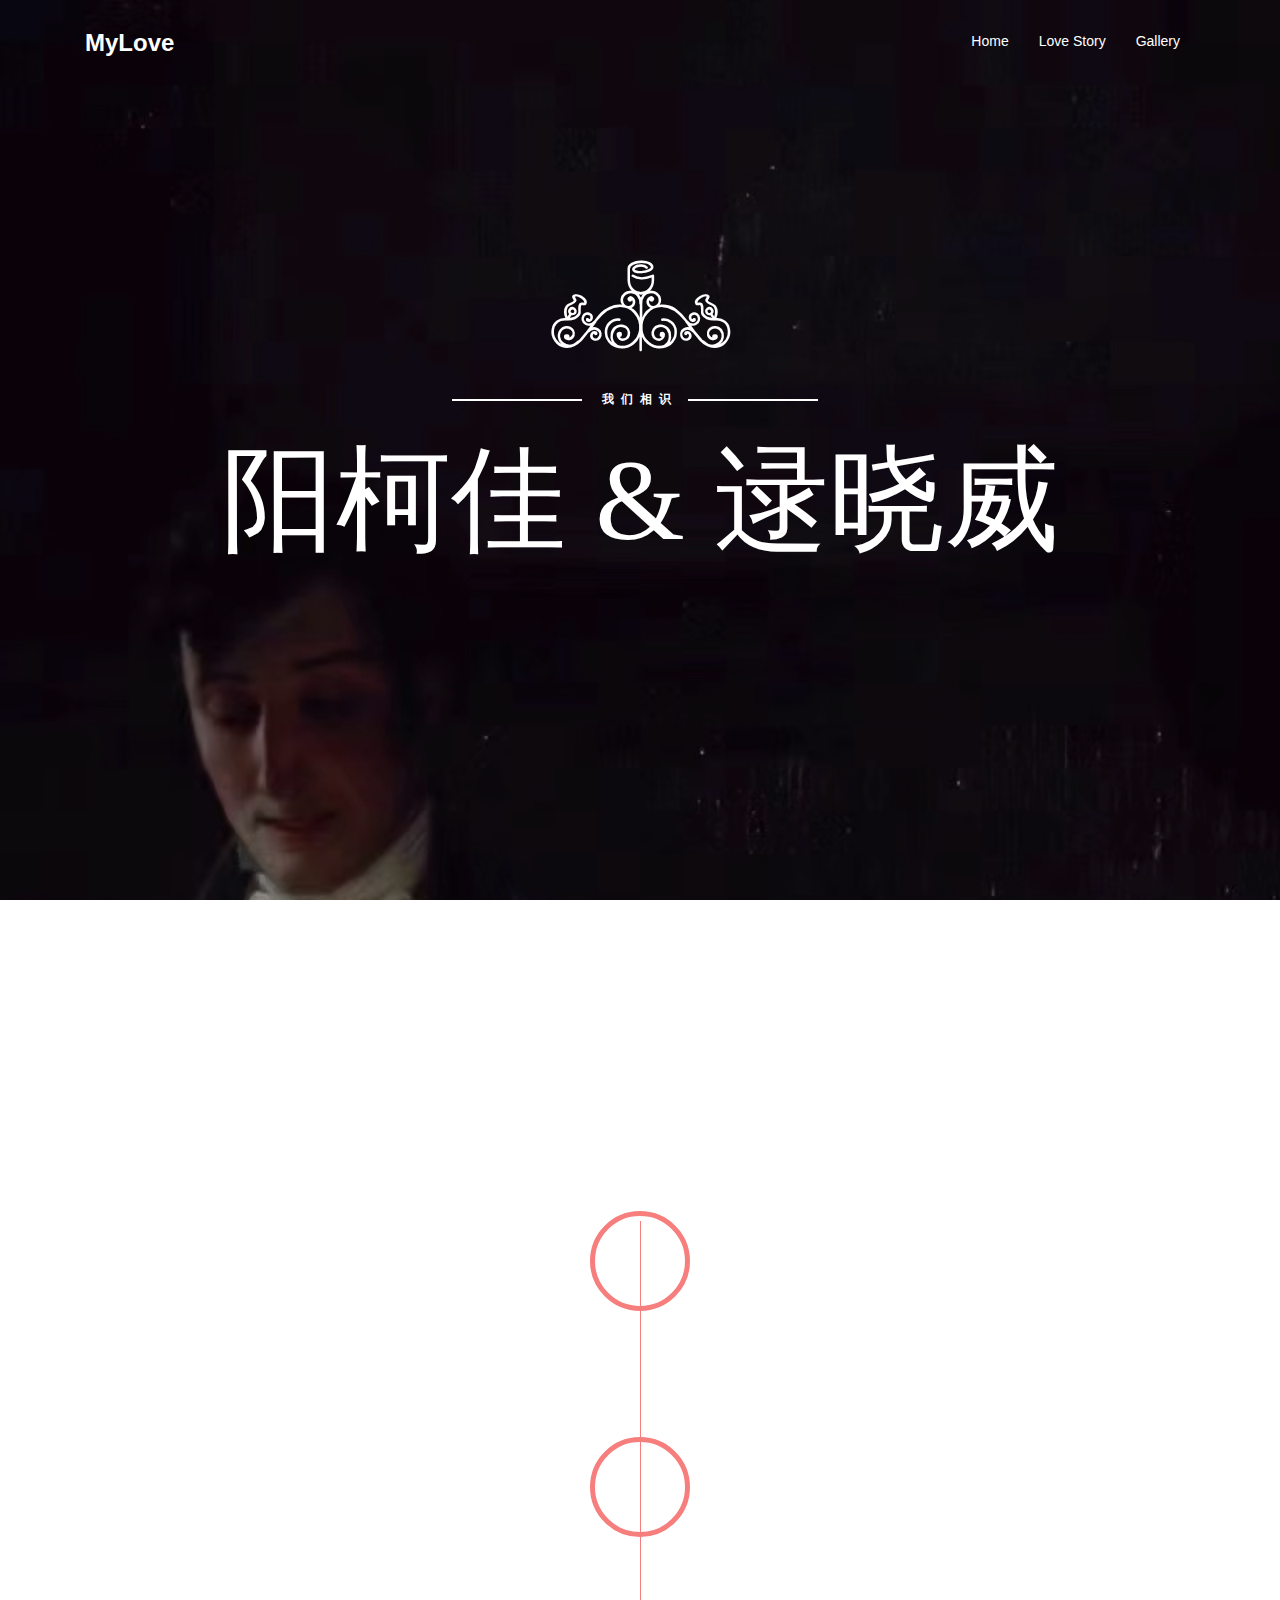
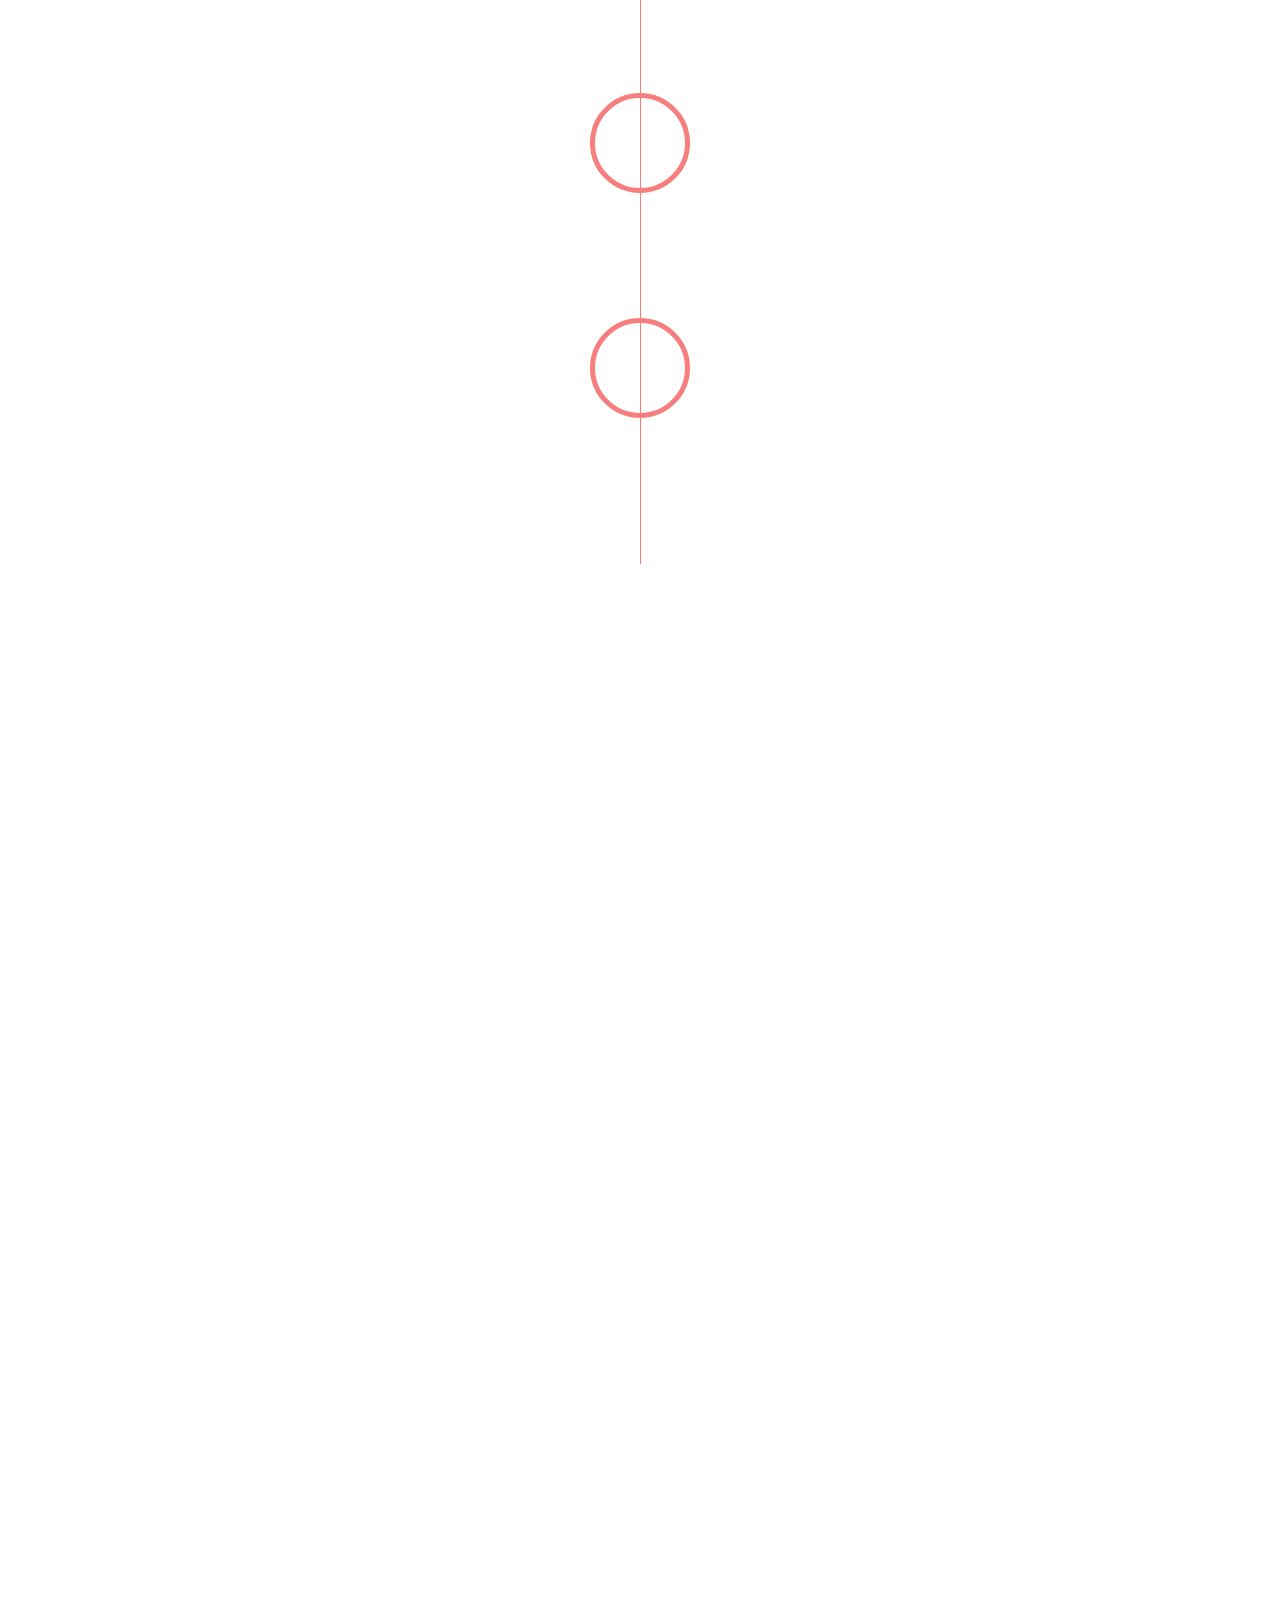
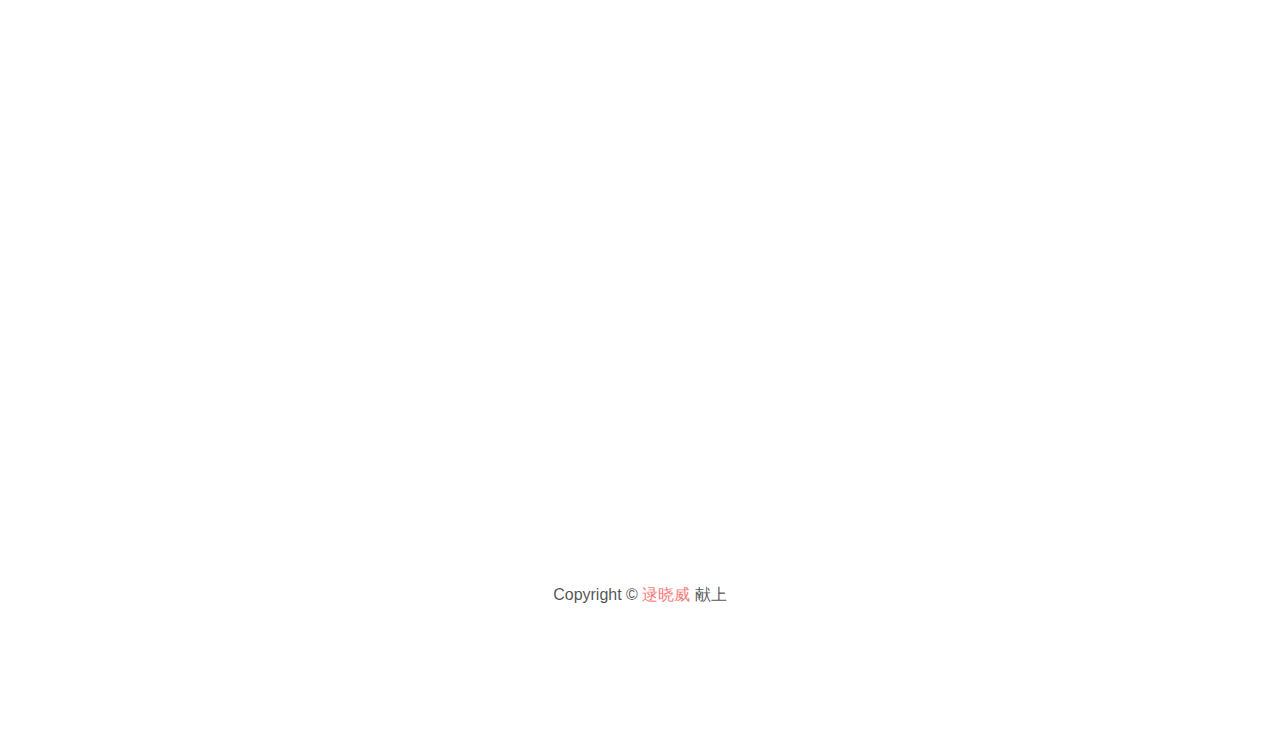
==== commit b8cb7453: "mylove初稿" ====
--- a/mylove/index.html
+++ b/mylove/index.html
@@ -1,51 +1,64 @@
 <!DOCTYPE html>
 <html lang="en">
+
 <head>
-<title>Hookup - Free Bootstrap 4 Template by Colorlib</title>
-<meta charset="utf-8">
-<meta name="viewport" content="width=device-width, initial-scale=1, shrink-to-fit=no">
-
-<link rel="stylesheet" href="static/css/open-iconic-bootstrap.min.css">
-<link rel="stylesheet" href="static/css/animate.css">
-
-<link rel="stylesheet" href="static/css/owl.carousel.min.css">
-<link rel="stylesheet" href="static/css/owl.theme.default.min.css">
-<link rel="stylesheet" href="static/css/magnific-popup.css">
-
-<link rel="stylesheet" href="static/css/aos.css">
-
-<link rel="stylesheet" href="static/css/ionicons.min.css">
-
-<link rel="stylesheet" href="static/css/flaticon.css">
-<link rel="stylesheet" href="static/css/icomoon.css">
-<link rel="stylesheet" href="static/css/style.css">
+	<title>我们的故事</title>
+	<meta charset="utf-8">
+	<meta name="viewport" content="width=device-width, initial-scale=1, shrink-to-fit=no">
+
+	<link rel="stylesheet" href="static/css/open-iconic-bootstrap.min.css">
+	<link rel="stylesheet" href="static/css/animate.css">
+
+	<link rel="stylesheet" href="static/css/owl.carousel.min.css">
+	<link rel="stylesheet" href="static/css/owl.theme.default.min.css">
+	<link rel="stylesheet" href="static/css/magnific-popup.css">
+
+	<link rel="stylesheet" href="static/css/aos.css">
+
+	<link rel="stylesheet" href="static/css/ionicons.min.css">
+
+	<link rel="stylesheet" href="static/css/flaticon.css">
+	<link rel="stylesheet" href="static/css/icomoon.css">
+	<link rel="stylesheet" href="static/css/style.css">
 </head>
+
 <body data-spy="scroll" data-target=".site-navbar-target" data-offset="300">
-<nav class="navbar navbar-expand-lg navbar-dark ftco_navbar bg-dark ftco-navbar-light site-navbar-target" id="ftco-navbar">
-	<div class="container">
-	  <a class="navbar-brand" href="">MyLove</a>
-	  <button class="navbar-toggler js-fh5co-nav-toggle fh5co-nav-toggle" type="button" data-toggle="collapse" data-target="#ftco-nav" aria-controls="ftco-nav" aria-expanded="false" aria-label="Toggle navigation">
-		<span class="oi oi-menu"></span> Menu
-	  </button>
-
-	  <div class="collapse navbar-collapse" id="ftco-nav">
-		<ul class="navbar-nav nav ml-auto">
-		  <li class="nav-item"><a href="#home-section" class="nav-link"><span>Home</span></a></li>
-		  <li class="nav-item"><a href="#groom-bride-section" class="nav-link"><span>Groom &amp; Bride</span></a></li>
-		  <li class="nav-item"><a href="#lovestory-section" class="nav-link"><span>Love Story</span></a></li>
-		  <li class="nav-item"><a href="#greeting-section" class="nav-link"><span>Greetings</span></a></li>
-		  <li class="nav-item"><a href="#people-section" class="nav-link"><span>People</span></a></li>
-		  <li class="nav-item"><a href="#when-where-section" class="nav-link"><span>When &amp; Where</span></a></li>
-		  <li class="nav-item"><a href="#rsvp-section" class="nav-link"><span>RSVP</span></a></li>
-		  <li class="nav-item"><a href="#gallery-section" class="nav-link"><span>Gallery</span></a></li>
-		</ul>
-	  </div>
-	</div>
-  </nav>
-
-  <section id="home" class="video-hero js-fullheight" style="height: 700px; background-image: url(static/image/bg_1.jpg); background-size:cover; background-position: top center;" data-stellar-background-ratio="0.5">
-	<div class="overlay"></div>
-		<a class="player" data-property="{videoURL:'#',containment:'#home', showControls:false, autoPlay:true, loop:true, mute:true, startAt:0, opacity:1, quality:'default',optimizeDisplay:true}"></a>
+	<nav class="navbar navbar-expand-lg navbar-dark ftco_navbar bg-dark ftco-navbar-light site-navbar-target"
+		id="ftco-navbar">
+		<div class="container">
+			<a class="navbar-brand" href="">MyLove</a>
+			<button class="navbar-toggler js-fh5co-nav-toggle fh5co-nav-toggle" type="button" data-toggle="collapse"
+				data-target="#ftco-nav" aria-controls="ftco-nav" aria-expanded="false" aria-label="Toggle navigation">
+				<span class="oi oi-menu"></span> Menu
+			</button>
+
+			<div class="collapse navbar-collapse" id="ftco-nav">
+				<ul class="navbar-nav nav ml-auto">
+					<li class="nav-item"><a href="#home-section" class="nav-link"><span>Home</span></a></li>
+					<!--
+					<li class="nav-item"><a href="#groom-bride-section" class="nav-link"><span>Groom &amp;
+								Bride</span></a></li>
+					-->
+					<li class="nav-item"><a href="#lovestory-section" class="nav-link"><span>Love Story</span></a></li>
+					<!--
+					<li class="nav-item"><a href="#greeting-section" class="nav-link"><span>Greetings</span></a></li>
+					<li class="nav-item"><a href="#people-section" class="nav-link"><span>People</span></a></li>
+					<li class="nav-item"><a href="#when-where-section" class="nav-link"><span>When &amp;
+								Where</span></a></li>
+					<li class="nav-item"><a href="#rsvp-section" class="nav-link"><span>RSVP</span></a></li>
+					-->
+					<li class="nav-item"><a href="#gallery-section" class="nav-link"><span>Gallery</span></a></li>
+				</ul>
+			</div>
+		</div>
+	</nav>
+
+	<section id="home" class="video-hero js-fullheight"
+		style="height: 700px; background-image: url(static/image/bg_1.jpg); background-size:cover; background-position: top center;"
+		data-stellar-background-ratio="0.5">
+		<div class="overlay"></div>
+		<a class="player"
+			data-property="{videoURL:'#',containment:'#home', showControls:false, autoPlay:true, loop:true, mute:true, startAt:0, opacity:1, quality:'default',optimizeDisplay:true}"></a>
 		<div class="container">
 			<div class="row js-fullheight justify-content-center d-flex align-items-center">
 				<div class="col-md-12">
@@ -53,583 +66,640 @@
 						<div class="icon">
 							<span class="flaticon-rose-outline-variant-with-vines-and-leaves"></span>
 						</div>
-						<span class="subheading">10000小时</span>
+						<span class="subheading">我们相识</span>
 						<h1>阳柯佳 &amp; 逯晓威</h1>
 						<div id="timer" class="d-flex">
-						  <div class="time" id="days"></div>
-						  <div class="time pl-2" id="hours"></div>
-						  <div class="time pl-4" id="minutes"></div>
-						  <div class="time pl-4" id="seconds"></div>
-						  <div class="time pl-4" id="seconds"></div>
-						</div>
-					</div>
-				</div>
-			</div>
-		</div>
-	</section>
-
+							<div class="time" id="days"></div>
+							<div class="time pl-2" id="hour"></div>
+							<div class="time pl-4" id="minute"></div>
+							<div class="time pl-4" id="second"></div>
+							<div class="time pl-4" id="seconds"></div>
+						</div>
+					</div>
+				</div>
+			</div>
+		</div>
+	</section>
+<!--
 	<section class="ftco-section ftco-about ftco-no-pt ftco-no-pb" id="groom-bride-section">
-	<div class="container">
-		<div class="row">
-			<div class="col-md-12">
-				<div class="wrap">
-					<div class="row d-flex">
-						<div class="col-md-6 d-flex">
-							<div class="img d-flex align-self-stretch align-items-center" style="background-image:url(static/image/about.jpg);">
-							</div>
-						</div>
-						<div class="col-md-6 py-md-5 text">
-							<div class="py-md-4">
-								<div class="row justify-content-start pb-3">
-							  <div class="col-md-12 ftco-animate p-4 p-lg-5 text-center">
-								<span class="subheading mb-4">Join us to celebrate <br>the wedding day of</span>
-								<h2 class="mb-4">Francisco <span>&amp;</span> Laura</h2>
-								<span class="icon flaticon-rose-variant-outline-with-vines"></span>
-								<span class="subheading">Which is celebration on</span>
-								<p class="time mb-4"><span>Dec | 28 | 2019</span></p>
-								<span class="subheading mb-5">Starting at 2:00 <br> in the afternoon</span>
-								<span class="subheading mb-5">Saint John Paul Church <br> in YorkNew.in</span>
-							  </div>
-							</div>
-						</div>
-					</div>
-				</div>
-			  </div>
-		  </div>
-		</div>
-	</div>
-</section>
-
-<section class="ftco-section bg-section">
-	<div class="overlay-top" style="background-image: url(static/image/top-bg.jpg);"></div>
-	<div class="overlay-bottom" style="background-image: url(static/image/bottom-bg.jpg);"></div>
-	<div class="container">
-		<div class="row justify-content-center pb-5">
-	  <div class="col-md-12 text-center heading-section ftco-animate">
-		<span class="clone">Bride &amp; Groom</span>
-		<h2 class="mb-3">Bride &amp; Groom</h2>
-	  </div>
-	</div>
-	<div class="row justify-content-center">
-		<div class="col-md-10">
+		<div class="container">
 			<div class="row">
-				<div class="col-md-6 text-center d-flex align-items-stretch">
-					<div class="bride-groom ftco-animate">
-						<div class="img" style="background-image: url(static/image/groom.jpg);"></div>
-						<div class="text mt-4 px-4">
-							<h2>Francisco Fredricksen</h2>
-							<p>Far far away, behind the word mountains, far from the countries Vokalia and Consonantia, there live the blind texts. Separated they live in Bookmarksgrove right at the coast of the Semantics, a large language ocean.</p>
-						</div>
-					</div>
-				</div>
-				<div class="col-md-6 text-center d-flex align-items-stretch">
-					<div class="bride-groom ftco-animate">
-						<div class="img" style="background-image: url(static/image/bride.jpg);"></div>
-						<div class="text mt-4 px-4">
-							<h2>Laura Moorey</h2>
-							<p>Far far away, behind the word mountains, far from the countries Vokalia and Consonantia, there live the blind texts. Separated they live in Bookmarksgrove right at the coast of the Semantics, a large language ocean.</p>
-						</div>
-					</div>
-				</div>
-			</div>
-		  </div>
-	</div>
-	</div>
-</section>
-
-<section class="ftco-section" id="lovestory-section">
-	<div class="container">
-		<div class="row justify-content-center pb-5">
-	  <div class="col-md-12 text-center heading-section ftco-animate">
-		<span class="clone">Love Story</span>
-		<h2 class="mb-3">Love Story</h2>
-	  </div>
-	</div>
-	<div class="row">
-		<div class="col-md-12">
-			<ul class="timeline animate-box">
+				<div class="col-md-12">
+					<div class="wrap">
+						<div class="row d-flex">
+							<div class="col-md-6 d-flex">
+								<div class="img d-flex align-self-stretch align-items-center"
+									style="background-image:url(static/image/about.jpg);">
+								</div>
+							</div>
+							<div class="col-md-6 py-md-5 text">
+								<div class="py-md-4">
+									<div class="row justify-content-start pb-3">
+										<div class="col-md-12 ftco-animate p-4 p-lg-5 text-center">
+											<span class="subheading mb-4">Join us to celebrate <br>the wedding day
+												of</span>
+											<h2 class="mb-4">Francisco <span>&amp;</span> Laura</h2>
+											<span class="icon flaticon-rose-variant-outline-with-vines"></span>
+											<span class="subheading">Which is celebration on</span>
+											<p class="time mb-4"><span>Dec | 28 | 2019</span></p>
+											<span class="subheading mb-5">Starting at 2:00 <br> in the afternoon</span>
+											<span class="subheading mb-5">Saint John Paul Church <br> in
+												YorkNew.in</span>
+										</div>
+									</div>
+								</div>
+							</div>
+						</div>
+					</div>
+				</div>
+			</div>
+		</div>
+	</section>
+
+	<section class="ftco-section bg-section">
+		<div class="overlay-top" style="background-image: url(static/image/top-bg.jpg);"></div>
+		<div class="overlay-bottom" style="background-image: url(static/image/bottom-bg.jpg);"></div>
+		<div class="container">
+			<div class="row justify-content-center pb-5">
+				<div class="col-md-12 text-center heading-section ftco-animate">
+					<span class="clone">Bride &amp; Groom</span>
+					<h2 class="mb-3">Bride &amp; Groom</h2>
+				</div>
+			</div>
+			<div class="row justify-content-center">
+				<div class="col-md-10">
+					<div class="row">
+						<div class="col-md-6 text-center d-flex align-items-stretch">
+							<div class="bride-groom ftco-animate">
+								<div class="img" style="background-image: url(static/image/groom.jpg);"></div>
+								<div class="text mt-4 px-4">
+									<h2>Francisco Fredricksen</h2>
+									<p>Far far away, behind the word mountains, far from the countries Vokalia and
+										Consonantia, there live the blind texts. Separated they live in Bookmarksgrove
+										right at the coast of the Semantics, a large language ocean.</p>
+								</div>
+							</div>
+						</div>
+						<div class="col-md-6 text-center d-flex align-items-stretch">
+							<div class="bride-groom ftco-animate">
+								<div class="img" style="background-image: url(static/image/bride.jpg);"></div>
+								<div class="text mt-4 px-4">
+									<h2>Laura Moorey</h2>
+									<p>Far far away, behind the word mountains, far from the countries Vokalia and
+										Consonantia, there live the blind texts. Separated they live in Bookmarksgrove
+										right at the coast of the Semantics, a large language ocean.</p>
+								</div>
+							</div>
+						</div>
+					</div>
+				</div>
+			</div>
+		</div>
+	</section>
+-->
+	<section class="ftco-section" id="lovestory-section">
+		<div class="container">
+			<div class="row justify-content-center pb-5">
+				<div class="col-md-12 text-center heading-section ftco-animate">
+					<span class="clone">Love Story</span>
+					<h2 class="mb-3">Love Story</h2>
+				</div>
+			</div>
+			<div class="row">
+				<div class="col-md-12">
+					<ul class="timeline animate-box">
 						<li class="animate-box">
-							<div class="timeline-badge" style="background-image:url(static/image/couple-1.jpg);"></div>
+							<div class="timeline-badge" style="background-image:url();"></div>
 							<div class="timeline-panel ftco-animate text-md-right">
 								<div class="overlay"></div>
 								<div class="timeline-heading">
-									<span class="date">June 10, 2021</span>
-									<h3 class="timeline-title">First We Meet</h3>
+									<span class="date">2021年10月7日</span>
+									<h3 class="timeline-title">Say Hello</h3>
 								</div>
 								<div class="timeline-body">
-									<p>Far far away, behind the word mountains, far from the countries Vokalia and Consonantia, there live the blind texts. Separated they live in .</p>
+									<p>- 你好，我叫逯晓威，这个姓念lu，不太好认</p>
+									<p>- 我认得(手动狗头</p>
 								</div>
 							</div>
 						</li>
 						<li class="timeline-inverted animate-box">
-							<div class="timeline-badge" style="background-image:url(static/image/couple-2.jpg);"></div>
+							<div class="timeline-badge" style="background-image:url();"></div>
 							<div class="timeline-panel ftco-animate">
 								<div class="overlay overlay-2"></div>
 								<div class="timeline-heading">
-									<span class="date">June 10, 2021</span>
-									<h3 class="timeline-title">First Date</h3>
+									<span class="date">2022年3月25日</span>
+									<h3 class="timeline-title">第一次见面</h3>
 								</div>
 								<div class="timeline-body">
-									<p>Far far away, behind the word mountains, far from the countries Vokalia and Consonantia, there live the blind texts. Separated they live in .</p>
+									<p>我一次知道，原来生日当天住酒店会送长寿面，坐飞机会送小玩具，还会收到一束向日葵</p>
+									<p>你知道向日葵的花语是什么吗</p>
 								</div>
 							</div>
 						</li>
 						<li class="animate-box">
-							<div class="timeline-badge" style="background-image:url(static/image/couple-3.jpg);"></div>
+							<div class="timeline-badge" style="background-image:url();"></div>
 							<div class="timeline-panel ftco-animate text-md-right">
 								<div class="overlay"></div>
 								<div class="timeline-heading">
-									<span class="date">June 14, 2021</span>
-									<h3 class="timeline-title">In A Relationship</h3>
+									<span class="date">2022年3月26日</span>
+									<h3 class="timeline-title">我们在一起啦</h3>
 								</div>
 								<div class="timeline-body">
-									<p>Far far away, behind the word mountains, far from the countries Vokalia and Consonantia, there live the blind texts. Separated they live in .</p>
+									<p>逯总，我可以做你女朋友吗</p>
+									<p>法餐厅不值得，你值得</p>
 								</div>
 							</div>
 						</li>
 						<li class="timeline-inverted animate-box">
-							<div class="timeline-badge" style="background-image:url(static/image/couple-4.jpg);"></div>
+							<div class="timeline-badge" style="background-image:url();"></div>
 							<div class="timeline-panel ftco-animate">
 								<div class="overlay overlay-2"></div>
 								<div class="timeline-heading">
-									<span class="date">May. 10, 2019</span>
-									<h3 class="timeline-title">We're Engaged</h3>
+									<span class="date">2022年7月4日</span>
+									<h3 class="timeline-title">一百天啦</h3>
 								</div>
 								<div class="timeline-body">
-									<p>Far far away, behind the word mountains, far from the countries Vokalia and Consonantia, there live the blind texts. Separated they live in .</p>
+									<p>- ？你给我点外卖了？</p>
+									<p>- 是花，小笨蛋</p>
 								</div>
 							</div>
 						</li>
-				</ul>
-		</div>
-	</div>
-	</div>
-</section>
-
-<section class="ftco-section bg-light" id="greeting-section">
-	<div class="container">
-		<div class="row justify-content-center pb-5">
-	  <div class="col-md-12 text-center heading-section ftco-animate">
-		<span class="clone">Testimony</span>
-		<h2 class="mb-3">Sweet Messages</h2>
-	  </div>
-	</div>
-	<div class="row ftco-animate">
-	  <div class="col-md-12">
-		<div class="carousel-testimony owl-carousel ftco-owl">
-		  <div class="item">
-			<div class="testimony-wrap py-4">
-			  <div class="text">
-				<p class="mb-4">Far far away, behind the word mountains, far from the countries Vokalia and Consonantia, there live the blind texts.</p>
-				<div class="d-flex align-items-center">
-					<div class="user-img" style="background-image: url(static/image/person_1.jpg)"></div>
-					<div class="pl-3">
-						<p class="name">Roger Scott</p>
-						<span class="position">Marketing Manager</span>
-					  </div>
-				  </div>
-			  </div>
-			</div>
-		  </div>
-		  <div class="item">
-			<div class="testimony-wrap py-4">
-			  <div class="text">
-				<p class="mb-4">Far far away, behind the word mountains, far from the countries Vokalia and Consonantia, there live the blind texts.</p>
-				<div class="d-flex align-items-center">
-					<div class="user-img" style="background-image: url(static/image/person_2.jpg)"></div>
-					<div class="pl-3">
-						<p class="name">Roger Scott</p>
-						<span class="position">Marketing Manager</span>
-					  </div>
-				  </div>
-			  </div>
-			</div>
-		  </div>
-		  <div class="item">
-			<div class="testimony-wrap py-4">
-			  <div class="text">
-				<p class="mb-4">Far far away, behind the word mountains, far from the countries Vokalia and Consonantia, there live the blind texts.</p>
-				<div class="d-flex align-items-center">
-					<div class="user-img" style="background-image: url(static/image/person_3.jpg)"></div>
-					<div class="pl-3">
-						<p class="name">Roger Scott</p>
-						<span class="position">Marketing Manager</span>
-					  </div>
-				  </div>
-			  </div>
-			</div>
-		  </div>
-		  <div class="item">
-			<div class="testimony-wrap py-4">
-			  <div class="text">
-				<p class="mb-4">Far far away, behind the word mountains, far from the countries Vokalia and Consonantia, there live the blind texts.</p>
-				<div class="d-flex align-items-center">
-					<div class="user-img" style="background-image: url(static/image/person_1.jpg)"></div>
-					<div class="pl-3">
-						<p class="name">Roger Scott</p>
-						<span class="position">Marketing Manager</span>
-					  </div>
-				  </div>
-			  </div>
-			</div>
-		  </div>
-		  <div class="item">
-			<div class="testimony-wrap py-4">
-			  <div class="text">
-				<p class="mb-4">Far far away, behind the word mountains, far from the countries Vokalia and Consonantia, there live the blind texts.</p>
-				<div class="d-flex align-items-center">
-					<div class="user-img" style="background-image: url(static/image/person_2.jpg)"></div>
-					<div class="pl-3">
-						<p class="name">Roger Scott</p>
-						<span class="position">Marketing Manager</span>
-					  </div>
-				  </div>
-			  </div>
-			</div>
-		  </div>
-		</div>
-	  </div>
-	</div>
-	</div>
-</section>
-
-<section class="ftco-section" id="people-section">
-	<div class="container-fluid px-md-5">
-		<div class="row justify-content-center pb-5">
-	  <div class="col-md-12 text-center heading-section ftco-animate">
-		<span class="clone">People</span>
-		<h2 class="mb-3">Family &amp; Friends</h2>
-	  </div>
-	</div>
-	<div class="row">
-		<div class="col-md-12">
-			<div class="carousel-friends owl-carousel ftco-owl ftco-animate">
-				<div class="item">
-			<div class="people text-center">
-						<div class="img" style="background-image: url(static/image/groom-men-1.jpg);"></div>
-						<div class="text">
-							<h3>Mark Tomy</h3>
-							<span>Groomsmen</span>
-						</div>
-					</div>
-		  </div>
-		  <div class="item">
-			<div class="people text-center">
-						<div class="img" style="background-image: url(static/image/groom-men-2.jpg);"></div>
-						<div class="text">
-							<h3>John Henceworth</h3>
-							<span>Groomsmen</span>
-						</div>
-					</div>
-		  </div>
-		  <div class="item">
-			<div class="people text-center">
-						<div class="img" style="background-image: url(static/image/groom-men-3.jpg);"></div>
-						<div class="text">
-							<h3>Rey Cooper</h3>
-							<span>Groomsmen</span>
-						</div>
-					</div>
-		  </div>
-		  <div class="item">
-			<div class="people text-center">
-						<div class="img" style="background-image: url(static/image/groom-men-4.jpg);"></div>
-						<div class="text">
-							<h3>Robert Chan</h3>
-							<span>Groomsmen</span>
-						</div>
-					</div>
-		  </div>
-		  <div class="item">
-			<div class="people text-center">
-						<div class="img" style="background-image: url(static/image/bridesmaid-1.jpg);"></div>
-						<div class="text">
-							<h3>Rose Jones</h3>
-							<span>Bridesmaid</span>
-						</div>
-					</div>
-		  </div>
-		  <div class="item">
-			<div class="people text-center">
-						<div class="img" style="background-image: url(static/image/bridesmaid-2.jpg);"></div>
-						<div class="text">
-							<h3>Mary Dell</h3>
-							<span>Bridesmaid</span>
-						</div>
-					</div>
-		  </div>
-		  <div class="item">
-			<div class="people text-center">
-						<div class="img" style="background-image: url(static/image/bridesmaid-3.jpg);"></div>
-						<div class="text">
-							<h3>Alicia Brean</h3>
-							<span>Bridesmaid</span>
-						</div>
-					</div>
-		  </div>
-		  <div class="item">
-			<div class="people text-center">
-						<div class="img" style="background-image: url(static/image/bridesmaid-4.jpg);"></div>
-						<div class="text">
-							<h3>Angel Worth</h3>
-							<span>Bridesmaid</span>
-						</div>
-					</div>
-		  </div>
-			</div>
-		</div>
-	</div>
-	</div>
-</section>
-
-<section class="ftco-section bg-light" id="when-where-section">
-	<div class="container">
-		<div class="row justify-content-center pb-5">
-	  <div class="col-md-12 text-center heading-section ftco-animate">
-		<span class="clone">Place</span>
-		<h2 class="mb-3">Place &amp; Time</h2>
-	  </div>
-	</div>
-	<div class="row">
-		<div class="col-md-4 ftco-animate">
-			<div class="place img" style="background-image: url(static/image/place-1.jpg);">
-				<div class="text text-center">
-					<span class="icon flaticon-reception-bell"></span>
-					<h3>The Reception</h3>
-					<p><span>Saturday, 28, 2019</span><br><span>02:00 pm-10:00 pm</span></p>
-					<p><span>203 Fake St. Mountain View, San Francisco, California, USA</span></p>
-					<p><a href="#">+0 (123) 456 78 910</a></p>
-					<p><a href="#" class="btn-custom">See Map</a></p>
-				</div>
-			</div>
-		</div>
-		<div class="col-md-4 ftco-animate">
-			<div class="place img" style="background-image: url(static/image/place-2.jpg);">
-				<div class="text text-center">
-					<span class="icon flaticon-wedding-kiss"></span>
-					<h3>The Ceremony</h3>
-					<p><span>Saturday, 28, 2019</span><br><span>02:00 pm-10:00 pm</span></p>
-					<p><span>203 Fake St. Mountain View, San Francisco, California, USA</span></p>
-					<p><a href="#">+0 (123) 456 78 910</a></p>
-					<p><a href="#" class="btn-custom">See Map</a></p>
-				</div>
-			</div>
-		</div>
-		<div class="col-md-4 ftco-animate">
-			<div class="place img" style="background-image: url(static/image/place-3.jpg);">
-				<div class="text text-center">
-					<span class="icon flaticon-cake"></span>
-					<h3>The Party</h3>
-					<p><span>Saturday, 28, 2019</span><br><span>02:00 pm-10:00 pm</span></p>
-					<p><span>203 Fake St. Mountain View, San Francisco, California, USA</span></p>
-					<p><a href="#">+0 (123) 456 78 910</a></p>
-					<p><a href="#" class="btn-custom">See Map</a></p>
-				</div>
-			</div>
-		</div>
-	</div>
-	</div>
-</section>
-
-<section class="ftco-section bg-secondary" id="rsvp-section">
-	<div class="container">
-		<div class="row justify-content-center pb-5">
-	  <div class="col-md-12 text-center heading-section ftco-animate">
-		<span class="clone">RSVP</span>
-		<h2 class="mb-3">Are Your Attending?</h2>
-	  </div>
-	</div>
-	<div class="row justify-content-center">
-		<div class="col-md-7">
-			<form action="#" class="rsvp-form ftco-animate">
-					<div class="">
-						<div class="form-group">
-							<input type="text" class="form-control" placeholder="Name">
-						</div>
-						<div class="form-group">
-							<input type="text" class="form-control" placeholder="Your email">
-						</div>
-					</div>
-					<div class="">
-						<div class="form-group">
-							<div class="form-field">
-						<div class="select-wrap">
-				  <div class="icon d-flex align-items-center justify-content-center"><span class="ion-ios-arrow-down"></span></div>
-				  <select name="" id="" class="form-control">
-					<option value="">Guest</option>
-					<option value="">1</option>
-					<option value="">2</option>
-					<option value="">3</option>
-					<option value="">4</option>
-					<option value="">5</option>
-				  </select>
-				</div>
-				  </div>
-						</div>
-					</div>
-					<div class="">
-						<div class="form-group">
-				  <textarea name="" id="" cols="30" rows="2" class="form-control" placeholder="Message"></textarea>
-				</div>
-				<div class="form-group">
-				  <input type="submit" value="I am attending" class="btn btn-primary py-3 px-4">
-				</div>
-					</div>
-				</form>
-		</div>
-	</div>
-	</div>
-</section>
-
-<section class="ftco-section" id="gallery-section">
-	<div class="container-fluid px-md-4">
-		<div class="row justify-content-center pb-5">
-	  <div class="col-md-12 text-center heading-section ftco-animate">
-		<span class="clone">Photos</span>
-		<h2 class="mb-3">Gallery</h2>
-	  </div>
-	</div>
-	<div class="row">
-		<div class="col-md-3 ftco-animate">
-			<a href="files/gallery-1.jpg" class="gallery img image-popup d-flex align-items-center justify-content-center" style="background-image: url();">
-				<div class="icon d-flex align-items-center justify-content-center"><span class="ion-ios-image"></span></div>
-			</a>
-		</div>
-		<div class="col-md-3 ftco-animate">
-			<a href="files/gallery-2.jpg" class="gallery img image-popup d-flex align-items-center justify-content-center" style="background-image: url(static/image/gallery-2.jpg);">
-				<div class="icon d-flex align-items-center justify-content-center"><span class="ion-ios-image"></span></div>
-			</a>
-		</div>
-		<div class="col-md-3 ftco-animate">
-			<a href="files/gallery-3.jpg" class="gallery img image-popup d-flex align-items-center justify-content-center" style="background-image: url(static/image/gallery-3.jpg);">
-				<div class="icon d-flex align-items-center justify-content-center"><span class="ion-ios-image"></span></div>
-			</a>
-		</div>
-		<div class="col-md-3 ftco-animate">
-			<a href="files/gallery-4.jpg" class="gallery img image-popup d-flex align-items-center justify-content-center" style="background-image: url(static/image/gallery-4.jpg);">
-				<div class="icon d-flex align-items-center justify-content-center"><span class="ion-ios-image"></span></div>
-			</a>
-		</div>
-		<div class="col-md-3 ftco-animate">
-			<a href="files/gallery-5.jpg" class="gallery img image-popup d-flex align-items-center justify-content-center" style="background-image: url(static/image/gallery-5.jpg);">
-				<div class="icon d-flex align-items-center justify-content-center"><span class="ion-ios-image"></span></div>
-			</a>
-		</div>
-		<div class="col-md-3 ftco-animate">
-			<a href="files/gallery-6.jpg" class="gallery img image-popup d-flex align-items-center justify-content-center" style="background-image: url(static/image/gallery-6.jpg);">
-				<div class="icon d-flex align-items-center justify-content-center"><span class="ion-ios-image"></span></div>
-			</a>
-		</div>
-		<div class="col-md-3 ftco-animate">
-			<a href="files/gallery-7.jpg" class="gallery img image-popup d-flex align-items-center justify-content-center" style="background-image: url(static/image/gallery-7.jpg);">
-				<div class="icon d-flex align-items-center justify-content-center"><span class="ion-ios-image"></span></div>
-			</a>
-		</div>
-		<div class="col-md-3 ftco-animate">
-			<a href="files/gallery-8.jpg" class="gallery img image-popup d-flex align-items-center justify-content-center" style="background-image: url(static/image/gallery-8.jpg);">
-				<div class="icon d-flex align-items-center justify-content-center"><span class="ion-ios-image"></span></div>
-			</a>
-		</div>
-	</div>
-	</div>
-</section>
-
-<footer class="ftco-footer ftco-section">
-	<div class="overlay"></div>
-  <div class="container">
-	<div class="row mb-5">
-	  <div class="col-md">
-		<div class="ftco-footer-widget mb-4">
-		  <h2 class="ftco-heading-2">Hookup</h2>
-		  <p>Far far away, behind the word mountains, far from the countries.</p>
-		  <ul class="ftco-footer-social list-unstyled mt-5">
-			<li class="ftco-animate"><a href="#"><span class="icon-twitter"></span></a></li>
-			<li class="ftco-animate"><a href="#"><span class="icon-facebook"></span></a></li>
-			<li class="ftco-animate"><a href="#"><span class="icon-instagram"></span></a></li>
-		  </ul>
-		</div>
-	  </div>
-	  <div class="col-md">
-		<div class="ftco-footer-widget mb-4 ml-md-4">
-		  <h2 class="ftco-heading-2">Quick Links</h2>
-		  <ul class="list-unstyled">
-			<li><a href="#"><span class="icon-long-arrow-right mr-2"></span>Wellness</a></li>
-			<li><a href="#"><span class="icon-long-arrow-right mr-2"></span>Vintge stores</a></li>
-			<li><a href="#"><span class="icon-long-arrow-right mr-2"></span>Trekking</a></li>
-			<li><a href="#"><span class="icon-long-arrow-right mr-2"></span>Tour</a></li>
-			<li><a href="#"><span class="icon-long-arrow-right mr-2"></span>Sightseeing</a></li>
-			<li><a href="#"><span class="icon-long-arrow-right mr-2"></span>Many more..</a></li>
-		  </ul>
-		</div>
-	  </div>
-	  <div class="col-md">
-		<div class="ftco-footer-widget mb-4 ml-md-4">
-		  <h2 class="ftco-heading-2">Links</h2>
-		  <ul class="list-unstyled">
-			<li><a href="#"><span class="icon-long-arrow-right mr-2"></span>Home</a></li>
-			<li><a href="#"><span class="icon-long-arrow-right mr-2"></span>Groom &amp; Bride</a></li>
-			<li><a href="#"><span class="icon-long-arrow-right mr-2"></span>Story</a></li>
-			<li><a href="#"><span class="icon-long-arrow-right mr-2"></span>Greetings</a></li>
-			<li><a href="#"><span class="icon-long-arrow-right mr-2"></span>People</a></li>
-			<li><a href="#"><span class="icon-long-arrow-right mr-2"></span>Where &amp; When</a></li>
-			<li><a href="#"><span class="icon-long-arrow-right mr-2"></span>RSVP</a></li>
-			<li><a href="#"><span class="icon-long-arrow-right mr-2"></span>Gallery</a></li>
-		  </ul>
-		</div>
-	  </div>
-	  <div class="col-md">
-		 <div class="ftco-footer-widget mb-4">
-		  <h2 class="ftco-heading-2">Services</h2>
-		  <ul class="list-unstyled">
-			<li><a href="#"><span class="icon-long-arrow-right mr-2"></span>Organizer</a></li>
-			<li><a href="#"><span class="icon-long-arrow-right mr-2"></span>Venue</a></li>
-			<li><a href="#"><span class="icon-long-arrow-right mr-2"></span>Wedding Ceremony</a></li>
-			<li><a href="#"><span class="icon-long-arrow-right mr-2"></span>Accomodation</a></li>
-		  </ul>
-		</div>
-	  </div>
-	  <div class="col-md">
-		<div class="ftco-footer-widget mb-4">
-			<h2 class="ftco-heading-2">Have a Questions?</h2>
-			<div class="block-23 mb-3">
-			  <ul>
-				<li><span class="icon icon-map-marker"></span><span class="text">203 Fake St. Mountain View, San Francisco, California, USA</span></li>
-				<li><a href="#"><span class="icon icon-phone"></span><span class="text">+2 392 3929 210</span></a></li>
-				<li><a href="#"><span class="icon icon-envelope pr-4"></span><span class="text">info@yourdomain.com</span></a></li>
-			  </ul>
-			</div>
-		</div>
-	  </div>
-	</div>
-	<div class="row">
-	  <div class="col-md-12 text-center">
-
-		<p>Copyright &copy; 2021.Company name All rights reserved.<a target="_blank" href="https://sc.chinaz.com/moban/">&#x7F51;&#x9875;&#x6A21;&#x677F;</a></p>
-	  </div>
-	</div>
-  </div>
-</footer>
-
-<!-- loader -->
-<div id="ftco-loader" class="show fullscreen"><svg class="circular" width="48px" height="48px"><circle class="path-bg" cx="24" cy="24" r="22" fill="none" stroke-width="4" stroke="#eeeeee"></circle><circle class="path" cx="24" cy="24" r="22" fill="none" stroke-width="4" stroke-miterlimit="10" stroke="#F96D00"></circle></svg></div>
-
-
-<script src="static/js/jquery.min.js"></script>
-<script src="static/js/jquery-migrate-3.0.1.min.js"></script>
-<script src="static/js/popper.min.js"></script>
-<script src="static/js/bootstrap.min.js"></script>
-<script src="static/js/jquery.easing.1.3.js"></script>
-<script src="static/js/jquery.waypoints.min.js"></script>
-<script src="static/js/jquery.stellar.min.js"></script>
-<script src="static/js/owl.carousel.min.js"></script>
-<script src="static/js/jquery.magnific-popup.min.js"></script>
-<script src="static/js/aos.js"></script>
-<script src="static/js/jquery.animateNumber.min.js"></script>
-<script src="static/js/jquery.mb.YTPlayer.min.js"></script>
-<script src="static/js/scrollax.min.js"></script>
-<script src="static/js/google-map.js"></script>
-
-<script src="static/js/main.js"></script>
+					</ul>
+				</div>
+			</div>
+		</div>
+	</section>
+<!--
+	<section class="ftco-section bg-light" id="greeting-section">
+		<div class="container">
+			<div class="row justify-content-center pb-5">
+				<div class="col-md-12 text-center heading-section ftco-animate">
+					<span class="clone">Testimony</span>
+					<h2 class="mb-3">Sweet Messages</h2>
+				</div>
+			</div>
+			<div class="row ftco-animate">
+				<div class="col-md-12">
+					<div class="carousel-testimony owl-carousel ftco-owl">
+						<div class="item">
+							<div class="testimony-wrap py-4">
+								<div class="text">
+									<p class="mb-4">Far far away, behind the word mountains, far from the countries
+										Vokalia and Consonantia, there live the blind texts.</p>
+									<div class="d-flex align-items-center">
+										<div class="user-img" style="background-image: url(static/image/person_1.jpg)">
+										</div>
+										<div class="pl-3">
+											<p class="name">Roger Scott</p>
+											<span class="position">Marketing Manager</span>
+										</div>
+									</div>
+								</div>
+							</div>
+						</div>
+						<div class="item">
+							<div class="testimony-wrap py-4">
+								<div class="text">
+									<p class="mb-4">Far far away, behind the word mountains, far from the countries
+										Vokalia and Consonantia, there live the blind texts.</p>
+									<div class="d-flex align-items-center">
+										<div class="user-img" style="background-image: url(static/image/person_2.jpg)">
+										</div>
+										<div class="pl-3">
+											<p class="name">Roger Scott</p>
+											<span class="position">Marketing Manager</span>
+										</div>
+									</div>
+								</div>
+							</div>
+						</div>
+						<div class="item">
+							<div class="testimony-wrap py-4">
+								<div class="text">
+									<p class="mb-4">Far far away, behind the word mountains, far from the countries
+										Vokalia and Consonantia, there live the blind texts.</p>
+									<div class="d-flex align-items-center">
+										<div class="user-img" style="background-image: url(static/image/person_3.jpg)">
+										</div>
+										<div class="pl-3">
+											<p class="name">Roger Scott</p>
+											<span class="position">Marketing Manager</span>
+										</div>
+									</div>
+								</div>
+							</div>
+						</div>
+						<div class="item">
+							<div class="testimony-wrap py-4">
+								<div class="text">
+									<p class="mb-4">Far far away, behind the word mountains, far from the countries
+										Vokalia and Consonantia, there live the blind texts.</p>
+									<div class="d-flex align-items-center">
+										<div class="user-img" style="background-image: url(static/image/person_1.jpg)">
+										</div>
+										<div class="pl-3">
+											<p class="name">Roger Scott</p>
+											<span class="position">Marketing Manager</span>
+										</div>
+									</div>
+								</div>
+							</div>
+						</div>
+						<div class="item">
+							<div class="testimony-wrap py-4">
+								<div class="text">
+									<p class="mb-4">Far far away, behind the word mountains, far from the countries
+										Vokalia and Consonantia, there live the blind texts.</p>
+									<div class="d-flex align-items-center">
+										<div class="user-img" style="background-image: url(static/image/person_2.jpg)">
+										</div>
+										<div class="pl-3">
+											<p class="name">Roger Scott</p>
+											<span class="position">Marketing Manager</span>
+										</div>
+									</div>
+								</div>
+							</div>
+						</div>
+					</div>
+				</div>
+			</div>
+		</div>
+	</section>
+
+	<section class="ftco-section" id="people-section">
+		<div class="container-fluid px-md-5">
+			<div class="row justify-content-center pb-5">
+				<div class="col-md-12 text-center heading-section ftco-animate">
+					<span class="clone">People</span>
+					<h2 class="mb-3">Family &amp; Friends</h2>
+				</div>
+			</div>
+			<div class="row">
+				<div class="col-md-12">
+					<div class="carousel-friends owl-carousel ftco-owl ftco-animate">
+						<div class="item">
+							<div class="people text-center">
+								<div class="img" style="background-image: url(static/image/groom-men-1.jpg);"></div>
+								<div class="text">
+									<h3>Mark Tomy</h3>
+									<span>Groomsmen</span>
+								</div>
+							</div>
+						</div>
+						<div class="item">
+							<div class="people text-center">
+								<div class="img" style="background-image: url(static/image/groom-men-2.jpg);"></div>
+								<div class="text">
+									<h3>John Henceworth</h3>
+									<span>Groomsmen</span>
+								</div>
+							</div>
+						</div>
+						<div class="item">
+							<div class="people text-center">
+								<div class="img" style="background-image: url(static/image/groom-men-3.jpg);"></div>
+								<div class="text">
+									<h3>Rey Cooper</h3>
+									<span>Groomsmen</span>
+								</div>
+							</div>
+						</div>
+						<div class="item">
+							<div class="people text-center">
+								<div class="img" style="background-image: url(static/image/groom-men-4.jpg);"></div>
+								<div class="text">
+									<h3>Robert Chan</h3>
+									<span>Groomsmen</span>
+								</div>
+							</div>
+						</div>
+						<div class="item">
+							<div class="people text-center">
+								<div class="img" style="background-image: url(static/image/bridesmaid-1.jpg);"></div>
+								<div class="text">
+									<h3>Rose Jones</h3>
+									<span>Bridesmaid</span>
+								</div>
+							</div>
+						</div>
+						<div class="item">
+							<div class="people text-center">
+								<div class="img" style="background-image: url(static/image/bridesmaid-2.jpg);"></div>
+								<div class="text">
+									<h3>Mary Dell</h3>
+									<span>Bridesmaid</span>
+								</div>
+							</div>
+						</div>
+						<div class="item">
+							<div class="people text-center">
+								<div class="img" style="background-image: url(static/image/bridesmaid-3.jpg);"></div>
+								<div class="text">
+									<h3>Alicia Brean</h3>
+									<span>Bridesmaid</span>
+								</div>
+							</div>
+						</div>
+						<div class="item">
+							<div class="people text-center">
+								<div class="img" style="background-image: url(static/image/bridesmaid-4.jpg);"></div>
+								<div class="text">
+									<h3>Angel Worth</h3>
+									<span>Bridesmaid</span>
+								</div>
+							</div>
+						</div>
+					</div>
+				</div>
+			</div>
+		</div>
+	</section>
+
+	<section class="ftco-section bg-light" id="when-where-section">
+		<div class="container">
+			<div class="row justify-content-center pb-5">
+				<div class="col-md-12 text-center heading-section ftco-animate">
+					<span class="clone">Place</span>
+					<h2 class="mb-3">Place &amp; Time</h2>
+				</div>
+			</div>
+			<div class="row">
+				<div class="col-md-4 ftco-animate">
+					<div class="place img" style="background-image: url(static/image/place-1.jpg);">
+						<div class="text text-center">
+							<span class="icon flaticon-reception-bell"></span>
+							<h3>The Reception</h3>
+							<p><span>Saturday, 28, 2019</span><br><span>02:00 pm-10:00 pm</span></p>
+							<p><span>203 Fake St. Mountain View, San Francisco, California, USA</span></p>
+							<p><a href="#">+0 (123) 456 78 910</a></p>
+							<p><a href="#" class="btn-custom">See Map</a></p>
+						</div>
+					</div>
+				</div>
+				<div class="col-md-4 ftco-animate">
+					<div class="place img" style="background-image: url(static/image/place-2.jpg);">
+						<div class="text text-center">
+							<span class="icon flaticon-wedding-kiss"></span>
+							<h3>The Ceremony</h3>
+							<p><span>Saturday, 28, 2019</span><br><span>02:00 pm-10:00 pm</span></p>
+							<p><span>203 Fake St. Mountain View, San Francisco, California, USA</span></p>
+							<p><a href="#">+0 (123) 456 78 910</a></p>
+							<p><a href="#" class="btn-custom">See Map</a></p>
+						</div>
+					</div>
+				</div>
+				<div class="col-md-4 ftco-animate">
+					<div class="place img" style="background-image: url(static/image/place-3.jpg);">
+						<div class="text text-center">
+							<span class="icon flaticon-cake"></span>
+							<h3>The Party</h3>
+							<p><span>Saturday, 28, 2019</span><br><span>02:00 pm-10:00 pm</span></p>
+							<p><span>203 Fake St. Mountain View, San Francisco, California, USA</span></p>
+							<p><a href="#">+0 (123) 456 78 910</a></p>
+							<p><a href="#" class="btn-custom">See Map</a></p>
+						</div>
+					</div>
+				</div>
+			</div>
+		</div>
+	</section>
+
+	<section class="ftco-section bg-secondary" id="rsvp-section">
+		<div class="container">
+			<div class="row justify-content-center pb-5">
+				<div class="col-md-12 text-center heading-section ftco-animate">
+					<span class="clone">RSVP</span>
+					<h2 class="mb-3">Are Your Attending?</h2>
+				</div>
+			</div>
+			<div class="row justify-content-center">
+				<div class="col-md-7">
+					<form action="#" class="rsvp-form ftco-animate">
+						<div class="">
+							<div class="form-group">
+								<input type="text" class="form-control" placeholder="Name">
+							</div>
+							<div class="form-group">
+								<input type="text" class="form-control" placeholder="Your email">
+							</div>
+						</div>
+						<div class="">
+							<div class="form-group">
+								<div class="form-field">
+									<div class="select-wrap">
+										<div class="icon d-flex align-items-center justify-content-center"><span
+												class="ion-ios-arrow-down"></span></div>
+										<select name="" id="" class="form-control">
+											<option value="">Guest</option>
+											<option value="">1</option>
+											<option value="">2</option>
+											<option value="">3</option>
+											<option value="">4</option>
+											<option value="">5</option>
+										</select>
+									</div>
+								</div>
+							</div>
+						</div>
+						<div class="">
+							<div class="form-group">
+								<textarea name="" id="" cols="30" rows="2" class="form-control"
+									placeholder="Message"></textarea>
+							</div>
+							<div class="form-group">
+								<input type="submit" value="I am attending" class="btn btn-primary py-3 px-4">
+							</div>
+						</div>
+					</form>
+				</div>
+			</div>
+		</div>
+	</section>
+-->
+	<section class="ftco-section" id="gallery-section">
+		<div class="container-fluid px-md-4">
+			<div class="row justify-content-center pb-5">
+				<div class="col-md-12 text-center heading-section ftco-animate">
+					<span class="clone">Photos</span>
+					<h2 class="mb-3">Gallery</h2>
+				</div>
+			</div>
+			<div class="row">
+				<div class="col-md-3 ftco-animate">
+					<a href="files/gallery-11.jpg"
+						class="gallery img image-popup d-flex align-items-center justify-content-center"
+						style="background-image: url(files/gallery-11.jpg);">
+						<div class="icon d-flex align-items-center justify-content-center"><span
+								class="ion-ios-image"></span></div>
+					</a>
+				</div>
+				<div class="col-md-3 ftco-animate">
+					<a href="files/gallery-12.jpg"
+						class="gallery img image-popup d-flex align-items-center justify-content-center"
+						style="background-image: url(files/gallery-12.jpg);">
+						<div class="icon d-flex align-items-center justify-content-center"><span
+								class="ion-ios-image"></span></div>
+					</a>
+				</div>
+				<div class="col-md-3 ftco-animate">
+					<a href="files/gallery-13.jpg"
+						class="gallery img image-popup d-flex align-items-center justify-content-center"
+						style="background-image: url(files/gallery-13.jpg);">
+						<div class="icon d-flex align-items-center justify-content-center"><span
+								class="ion-ios-image"></span></div>
+					</a>
+				</div>
+				<div class="col-md-3 ftco-animate">
+					<a href="files/gallery-14.jpg"
+						class="gallery img image-popup d-flex align-items-center justify-content-center"
+						style="background-image: url(files/gallery-14.jpg);">
+						<div class="icon d-flex align-items-center justify-content-center"><span
+								class="ion-ios-image"></span></div>
+					</a>
+				</div>
+				<div class="col-md-3 ftco-animate">
+					<a href="files/gallery-15.jpg"
+						class="gallery img image-popup d-flex align-items-center justify-content-center"
+						style="background-image: url(files/gallery-15.jpg);">
+						<div class="icon d-flex align-items-center justify-content-center"><span
+								class="ion-ios-image"></span></div>
+					</a>
+				</div>
+				<div class="col-md-3 ftco-animate">
+					<a href="files/gallery-17.jpg"
+						class="gallery img image-popup d-flex align-items-center justify-content-center"
+						style="background-image: url(files/gallery-17.jpg);">
+						<div class="icon d-flex align-items-center justify-content-center"><span
+								class="ion-ios-image"></span></div>
+					</a>
+				</div>
+				<div class="col-md-3 ftco-animate">
+					<a href="files/gallery-18.jpg"
+						class="gallery img image-popup d-flex align-items-center justify-content-center"
+						style="background-image: url(files/gallery-18.jpg);">
+						<div class="icon d-flex align-items-center justify-content-center"><span
+								class="ion-ios-image"></span></div>
+					</a>
+				</div>
+				<div class="col-md-3 ftco-animate">
+					<a href="files/gallery-19.jpg"
+						class="gallery img image-popup d-flex align-items-center justify-content-center"
+						style="background-image: url(files/gallery-19.jpg);">
+						<div class="icon d-flex align-items-center justify-content-center"><span
+								class="ion-ios-image"></span></div>
+					</a>
+				</div>
+			</div>
+		</div>
+	</section>
+
+	<footer class="ftco-footer ftco-section">
+		<div class="overlay"></div>
+		<div class="container">
+			<!--
+			<div class="row mb-5">
+				<div class="col-md">
+					<div class="ftco-footer-widget mb-4">
+						<h2 class="ftco-heading-2">Hookup</h2>
+						<p>Far far away, behind the word mountains, far from the countries.</p>
+						<ul class="ftco-footer-social list-unstyled mt-5">
+							<li class="ftco-animate"><a href="#"><span class="icon-twitter"></span></a></li>
+							<li class="ftco-animate"><a href="#"><span class="icon-facebook"></span></a></li>
+							<li class="ftco-animate"><a href="#"><span class="icon-instagram"></span></a></li>
+						</ul>
+					</div>
+				</div>
+				<div class="col-md">
+					<div class="ftco-footer-widget mb-4 ml-md-4">
+						<h2 class="ftco-heading-2">Quick Links</h2>
+						<ul class="list-unstyled">
+							<li><a href="#"><span class="icon-long-arrow-right mr-2"></span>Wellness</a></li>
+							<li><a href="#"><span class="icon-long-arrow-right mr-2"></span>Vintge stores</a></li>
+							<li><a href="#"><span class="icon-long-arrow-right mr-2"></span>Trekking</a></li>
+							<li><a href="#"><span class="icon-long-arrow-right mr-2"></span>Tour</a></li>
+							<li><a href="#"><span class="icon-long-arrow-right mr-2"></span>Sightseeing</a></li>
+							<li><a href="#"><span class="icon-long-arrow-right mr-2"></span>Many more..</a></li>
+						</ul>
+					</div>
+				</div>
+				<div class="col-md">
+					<div class="ftco-footer-widget mb-4 ml-md-4">
+						<h2 class="ftco-heading-2">Links</h2>
+						<ul class="list-unstyled">
+							<li><a href="#"><span class="icon-long-arrow-right mr-2"></span>Home</a></li>
+							<li><a href="#"><span class="icon-long-arrow-right mr-2"></span>Groom &amp; Bride</a></li>
+							<li><a href="#"><span class="icon-long-arrow-right mr-2"></span>Story</a></li>
+							<li><a href="#"><span class="icon-long-arrow-right mr-2"></span>Greetings</a></li>
+							<li><a href="#"><span class="icon-long-arrow-right mr-2"></span>People</a></li>
+							<li><a href="#"><span class="icon-long-arrow-right mr-2"></span>Where &amp; When</a></li>
+							<li><a href="#"><span class="icon-long-arrow-right mr-2"></span>RSVP</a></li>
+							<li><a href="#"><span class="icon-long-arrow-right mr-2"></span>Gallery</a></li>
+						</ul>
+					</div>
+				</div>
+				<div class="col-md">
+					<div class="ftco-footer-widget mb-4">
+						<h2 class="ftco-heading-2">Services</h2>
+						<ul class="list-unstyled">
+							<li><a href="#"><span class="icon-long-arrow-right mr-2"></span>Organizer</a></li>
+							<li><a href="#"><span class="icon-long-arrow-right mr-2"></span>Venue</a></li>
+							<li><a href="#"><span class="icon-long-arrow-right mr-2"></span>Wedding Ceremony</a></li>
+							<li><a href="#"><span class="icon-long-arrow-right mr-2"></span>Accomodation</a></li>
+						</ul>
+					</div>
+				</div>
+				<div class="col-md">
+					<div class="ftco-footer-widget mb-4">
+						<h2 class="ftco-heading-2">Have a Questions?</h2>
+						<div class="block-23 mb-3">
+							<ul>
+								<li><span class="icon icon-map-marker"></span><span class="text">203 Fake St. Mountain
+										View, San Francisco, California, USA</span></li>
+								<li><a href="#"><span class="icon icon-phone"></span><span class="text">+2 392 3929
+											210</span></a></li>
+								<li><a href="#"><span class="icon icon-envelope pr-4"></span><span
+											class="text">info@yourdomain.com</span></a></li>
+							</ul>
+						</div>
+					</div>
+				</div>
+			</div>
+		-->
+			<div class="row">
+				<div class="col-md-12 text-center">
+
+					<p>Copyright &copy; <a href=https://xiaoweiiii.github.io/home/>逯晓威</a> 献上 </p>
+				</div>
+			</div>
+		</div>
+	</footer>
+
+	<!-- loader -->
+	<div id="ftco-loader" class="show fullscreen"><svg class="circular" width="48px" height="48px">
+			<circle class="path-bg" cx="24" cy="24" r="22" fill="none" stroke-width="4" stroke="#eeeeee"></circle>
+			<circle class="path" cx="24" cy="24" r="22" fill="none" stroke-width="4" stroke-miterlimit="10"
+				stroke="#F96D00"></circle>
+		</svg></div>
+
+
+	<script src="static/js/jquery.min.js"></script>
+	<script src="static/js/jquery-migrate-3.0.1.min.js"></script>
+	<script src="static/js/popper.min.js"></script>
+	<script src="static/js/bootstrap.min.js"></script>
+	<script src="static/js/jquery.easing.1.3.js"></script>
+	<script src="static/js/jquery.waypoints.min.js"></script>
+	<script src="static/js/jquery.stellar.min.js"></script>
+	<script src="static/js/owl.carousel.min.js"></script>
+	<script src="static/js/jquery.magnific-popup.min.js"></script>
+	<script src="static/js/aos.js"></script>
+	<script src="static/js/jquery.animateNumber.min.js"></script>
+	<script src="static/js/jquery.mb.YTPlayer.min.js"></script>
+	<script src="static/js/scrollax.min.js"></script>
+	<script src="static/js/google-map.js"></script>
+
+	<script src="static/js/main.js"></script>
 
 </body>
+
 </html>